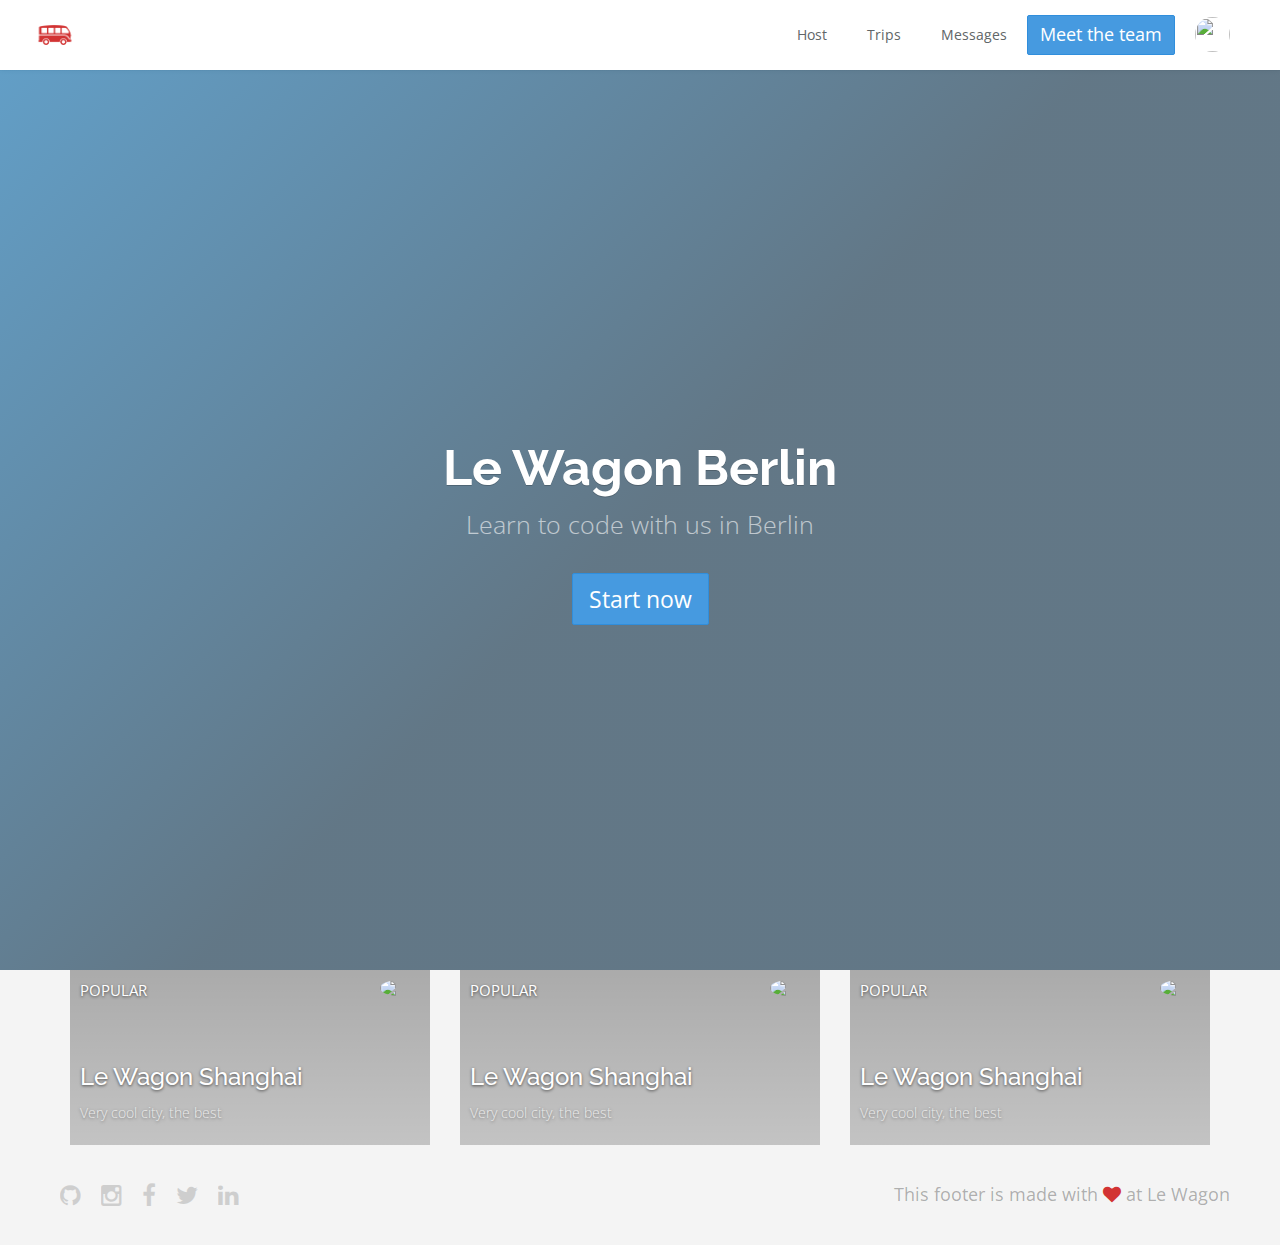
==== index.html @ 287ec5e6 "Automated commit at 2017-07-31 13:07:42 UTC by middleman-deploy 2.0.0-alpha" ====
<!doctype html>
<html>
  <head>
    <meta charset="utf-8">
    <meta http-equiv="x-ua-compatible" content="ie=edge">
    <meta name="viewport"
          content="width=device-width, initial-scale=1, shrink-to-fit=no">
    <!-- Use the title from a page's frontmatter if it has one -->
    <title>Le Wagon - Middleman</title>
    <link href="stylesheets/application-acb8696b.css" rel="stylesheet" />
    <script src="javascripts/application-93de88c9.js"></script>
    <link href="images/favicon-f15af148.png" rel="icon" type="image/png" />
  </head>
  <body>
    <!-- layouts/layout.erb -->
    <div class="navbar-wagon">
  <!-- Logo -->
  <a href="/" class="navbar-wagon-brand">
    <img src="images/logo-acc9c0ec.png" alt="logo">
  </a>

  <!-- Right Navigation -->
  <div class="navbar-wagon-right hidden-xs hidden-sm">

    <a href="" class="navbar-wagon-item navbar-wagon-link">Host</a>
    <a href="" class="navbar-wagon-item navbar-wagon-link">Trips</a>
    <a href="" class="navbar-wagon-item navbar-wagon-link">Messages</a>
    <a href="team.html" class="btn btn-primary">Meet the team</a>


    <!-- Profile picture with dropdown list -->
    <div class="navbar-wagon-item">
      <div class="dropdown">
        <img src="https://kitt.lewagon.com/placeholder/users/hamood93" class="avatar dropdown-toggle" id="navbar-wagon-menu" data-toggle="dropdown">
        <ul class="dropdown-menu dropdown-menu-right navbar-wagon-dropdown-menu">
          <li><a href="#">Profile</a></li>
          <li><a href="#">Dashboard</a></li>
          <li><a href="#">Log Out</a></li>
        </ul>
      </div>
    </div>
  </div>

  <!-- Dropdown appearing on mobile only -->
  <div class="navbar-wagon-item hidden-md hidden-lg">
    <div class="dropdown">
      <i class="fa fa-bars dropdown-toggle" data-toggle="dropdown"></i>
      <ul class="dropdown-menu dropdown-menu-right navbar-wagon-dropdown-menu">
        <li><a href="#">Host</a></li>
        <li><a href="#">Trips</a></li>
        <li><a href="#">Messagese</a></li>
      </ul>
    </div>
  </div>
</div>
   <!-- inject layouts/_navbar.html.erb -->
    <div class="banner" style="background-image: linear-gradient(-225deg, rgba(0,101,168,0.6) 0%, rgba(0,36,61,0.6) 50%), url('https://kitt.lewagon.com/placeholder/cities/berlin');">
  <div class="banner-content">
    <h1>Le Wagon Berlin</h1>
    <p>Learn to code with us in Berlin</p>
    <a class="btn btn-primary btn-lg">Start now</a>
  </div>
</div>

<div class="container">
  <div class="row">
    <div class="col-xs-12 col-sm-4">
      <!-- insert <div class="card"> -->
      <div class="card" style="background-image: linear-gradient(rgba(0,0,0,0.3), rgba(0,0,0,0.2)), url('https://kitt.lewagon.com/placeholder/cities/shanghai');">
        <div class="card-category">Popular</div>
        <div class="card-description">
          <h2>Le Wagon Shanghai</h2>
          <p>Very cool city, the best</p>
        </div>
        <img class="card-user" src="https://kitt.lewagon.com/placeholder/users/tgenaitay">
        <a class="card-link" href="#" ></a>
      </div>
    </div>
    <div class="col-xs-12 col-sm-4">
      <!-- insert <div class="card"> -->
     <div class="card" style="background-image: linear-gradient(rgba(0,0,0,0.3), rgba(0,0,0,0.2)), url('https://kitt.lewagon.com/placeholder/cities/shanghai');">
        <div class="card-category">Popular</div>
        <div class="card-description">
          <h2>Le Wagon Shanghai</h2>
          <p>Very cool city, the best</p>
        </div>
        <img class="card-user" src="https://kitt.lewagon.com/placeholder/users/tgenaitay">
        <a class="card-link" href="#" ></a>
      </div>
    </div>
    <div class="col-xs-12 col-sm-4">
      <!-- insert <div class="card"> -->
     <div class="card" style="background-image: linear-gradient(rgba(0,0,0,0.3), rgba(0,0,0,0.2)), url('https://kitt.lewagon.com/placeholder/cities/shanghai');">
        <div class="card-category">Popular</div>
        <div class="card-description">
          <h2>Le Wagon Shanghai</h2>
          <p>Very cool city, the best</p>
        </div>
        <img class="card-user" src="https://kitt.lewagon.com/placeholder/users/tgenaitay">
        <a class="card-link" href="#" ></a>
      </div>
    </div>
  </div>
</div>






                      <!-- Page content is injected here -->
    <div class="footer">
  <div class="footer-links">
    <a href="#"><i class="fa fa-github"></i></a>
    <a href="#"><i class="fa fa-instagram"></i></a>
    <a href="#"><i class="fa fa-facebook"></i></a>
    <a href="#"><i class="fa fa-twitter"></i></a>
    <a href="#"><i class="fa fa-linkedin"></i></a>
  </div>
  <div class="footer-copyright">
    This footer is made with <i class="fa fa-heart"></i> at Le Wagon
  </div>
</div>
   <!-- inject layouts/_footer.html.erb -->
  </body>
</html>
---- stylesheets/application-acb8696b.css ----
@import url("https://fonts.googleapis.com/css?family=Open+Sans:400,300,700|Raleway:400,100,300,700,500");/*!
 * Bootstrap v3.3.7 (http://getbootstrap.com)
 * Copyright 2011-2016 Twitter, Inc.
 * Licensed under MIT (https://github.com/twbs/bootstrap/blob/master/LICENSE)
 *//*! normalize.css v3.0.3 | MIT License | github.com/necolas/normalize.css */html{font-family:sans-serif;-ms-text-size-adjust:100%;-webkit-text-size-adjust:100%}body{margin:0}article,aside,details,figcaption,figure,footer,header,hgroup,main,menu,nav,section,summary{display:block}audio,canvas,progress,video{display:inline-block;vertical-align:baseline}audio:not([controls]){display:none;height:0}[hidden],template{display:none}a{background-color:transparent}a:active,a:hover{outline:0}abbr[title]{border-bottom:1px dotted}b,strong{font-weight:bold}dfn{font-style:italic}h1{font-size:2em;margin:0.67em 0}mark{background:#ff0;color:#000}small{font-size:80%}sub,sup{font-size:75%;line-height:0;position:relative;vertical-align:baseline}sup{top:-0.5em}sub{bottom:-0.25em}img{border:0}svg:not(:root){overflow:hidden}figure{margin:1em 40px}hr{-webkit-box-sizing:content-box;box-sizing:content-box;height:0}pre{overflow:auto}code,kbd,pre,samp{font-family:monospace, monospace;font-size:1em}button,input,optgroup,select,textarea{color:inherit;font:inherit;margin:0}button{overflow:visible}button,select{text-transform:none}button,html input[type="button"],input[type="reset"],input[type="submit"]{-webkit-appearance:button;cursor:pointer}button[disabled],html input[disabled]{cursor:default}button::-moz-focus-inner,input::-moz-focus-inner{border:0;padding:0}input{line-height:normal}input[type="checkbox"],input[type="radio"]{-webkit-box-sizing:border-box;box-sizing:border-box;padding:0}input[type="number"]::-webkit-inner-spin-button,input[type="number"]::-webkit-outer-spin-button{height:auto}input[type="search"]{-webkit-appearance:textfield;-webkit-box-sizing:content-box;box-sizing:content-box}input[type="search"]::-webkit-search-cancel-button,input[type="search"]::-webkit-search-decoration{-webkit-appearance:none}fieldset{border:1px solid #c0c0c0;margin:0 2px;padding:0.35em 0.625em 0.75em}legend{border:0;padding:0}textarea{overflow:auto}optgroup{font-weight:bold}table{border-collapse:collapse;border-spacing:0}td,th{padding:0}/*! Source: https://github.com/h5bp/html5-boilerplate/blob/master/src/css/main.css */@media print{*,*:before,*:after{background:transparent !important;color:#000 !important;-webkit-box-shadow:none !important;box-shadow:none !important;text-shadow:none !important}a,a:visited{text-decoration:underline}a[href]:after{content:" (" attr(href) ")"}abbr[title]:after{content:" (" attr(title) ")"}a[href^="#"]:after,a[href^="javascript:"]:after{content:""}pre,blockquote{border:1px solid #999;page-break-inside:avoid}thead{display:table-header-group}tr,img{page-break-inside:avoid}img{max-width:100% !important}p,h2,h3{orphans:3;widows:3}h2,h3{page-break-after:avoid}.navbar{display:none}.btn>.caret,.dropup>.btn>.caret{border-top-color:#000 !important}.label{border:1px solid #000}.table{border-collapse:collapse !important}.table td,.table th{background-color:#fff !important}.table-bordered th,.table-bordered td{border:1px solid #ddd !important}}@font-face{font-family:'Glyphicons Halflings';src:url("../assets/bootstrap/glyphicons-halflings-regular-86b6f62b.eot");src:url("../assets/bootstrap/glyphicons-halflings-regular-86b6f62b.eot?#iefix") format("embedded-opentype"),url("../assets/bootstrap/glyphicons-halflings-regular-ca35b697.woff2") format("woff2"),url("../assets/bootstrap/glyphicons-halflings-regular-278e49a8.woff") format("woff"),url("../assets/bootstrap/glyphicons-halflings-regular-44bc1850.ttf") format("truetype"),url("../assets/bootstrap/glyphicons-halflings-regular-de51a849.svg#glyphicons_halflingsregular") format("svg")}.glyphicon{position:relative;top:1px;display:inline-block;font-family:'Glyphicons Halflings';font-style:normal;font-weight:normal;line-height:1;-webkit-font-smoothing:antialiased;-moz-osx-font-smoothing:grayscale}.glyphicon-asterisk:before{content:"\002a"}.glyphicon-plus:before{content:"\002b"}.glyphicon-euro:before,.glyphicon-eur:before{content:"\20ac"}.glyphicon-minus:before{content:"\2212"}.glyphicon-cloud:before{content:"\2601"}.glyphicon-envelope:before{content:"\2709"}.glyphicon-pencil:before{content:"\270f"}.glyphicon-glass:before{content:"\e001"}.glyphicon-music:before{content:"\e002"}.glyphicon-search:before{content:"\e003"}.glyphicon-heart:before{content:"\e005"}.glyphicon-star:before{content:"\e006"}.glyphicon-star-empty:before{content:"\e007"}.glyphicon-user:before{content:"\e008"}.glyphicon-film:before{content:"\e009"}.glyphicon-th-large:before{content:"\e010"}.glyphicon-th:before{content:"\e011"}.glyphicon-th-list:before{content:"\e012"}.glyphicon-ok:before{content:"\e013"}.glyphicon-remove:before{content:"\e014"}.glyphicon-zoom-in:before{content:"\e015"}.glyphicon-zoom-out:before{content:"\e016"}.glyphicon-off:before{content:"\e017"}.glyphicon-signal:before{content:"\e018"}.glyphicon-cog:before{content:"\e019"}.glyphicon-trash:before{content:"\e020"}.glyphicon-home:before{content:"\e021"}.glyphicon-file:before{content:"\e022"}.glyphicon-time:before{content:"\e023"}.glyphicon-road:before{content:"\e024"}.glyphicon-download-alt:before{content:"\e025"}.glyphicon-download:before{content:"\e026"}.glyphicon-upload:before{content:"\e027"}.glyphicon-inbox:before{content:"\e028"}.glyphicon-play-circle:before{content:"\e029"}.glyphicon-repeat:before{content:"\e030"}.glyphicon-refresh:before{content:"\e031"}.glyphicon-list-alt:before{content:"\e032"}.glyphicon-lock:before{content:"\e033"}.glyphicon-flag:before{content:"\e034"}.glyphicon-headphones:before{content:"\e035"}.glyphicon-volume-off:before{content:"\e036"}.glyphicon-volume-down:before{content:"\e037"}.glyphicon-volume-up:before{content:"\e038"}.glyphicon-qrcode:before{content:"\e039"}.glyphicon-barcode:before{content:"\e040"}.glyphicon-tag:before{content:"\e041"}.glyphicon-tags:before{content:"\e042"}.glyphicon-book:before{content:"\e043"}.glyphicon-bookmark:before{content:"\e044"}.glyphicon-print:before{content:"\e045"}.glyphicon-camera:before{content:"\e046"}.glyphicon-font:before{content:"\e047"}.glyphicon-bold:before{content:"\e048"}.glyphicon-italic:before{content:"\e049"}.glyphicon-text-height:before{content:"\e050"}.glyphicon-text-width:before{content:"\e051"}.glyphicon-align-left:before{content:"\e052"}.glyphicon-align-center:before{content:"\e053"}.glyphicon-align-right:before{content:"\e054"}.glyphicon-align-justify:before{content:"\e055"}.glyphicon-list:before{content:"\e056"}.glyphicon-indent-left:before{content:"\e057"}.glyphicon-indent-right:before{content:"\e058"}.glyphicon-facetime-video:before{content:"\e059"}.glyphicon-picture:before{content:"\e060"}.glyphicon-map-marker:before{content:"\e062"}.glyphicon-adjust:before{content:"\e063"}.glyphicon-tint:before{content:"\e064"}.glyphicon-edit:before{content:"\e065"}.glyphicon-share:before{content:"\e066"}.glyphicon-check:before{content:"\e067"}.glyphicon-move:before{content:"\e068"}.glyphicon-step-backward:before{content:"\e069"}.glyphicon-fast-backward:before{content:"\e070"}.glyphicon-backward:before{content:"\e071"}.glyphicon-play:before{content:"\e072"}.glyphicon-pause:before{content:"\e073"}.glyphicon-stop:before{content:"\e074"}.glyphicon-forward:before{content:"\e075"}.glyphicon-fast-forward:before{content:"\e076"}.glyphicon-step-forward:before{content:"\e077"}.glyphicon-eject:before{content:"\e078"}.glyphicon-chevron-left:before{content:"\e079"}.glyphicon-chevron-right:before{content:"\e080"}.glyphicon-plus-sign:before{content:"\e081"}.glyphicon-minus-sign:before{content:"\e082"}.glyphicon-remove-sign:before{content:"\e083"}.glyphicon-ok-sign:before{content:"\e084"}.glyphicon-question-sign:before{content:"\e085"}.glyphicon-info-sign:before{content:"\e086"}.glyphicon-screenshot:before{content:"\e087"}.glyphicon-remove-circle:before{content:"\e088"}.glyphicon-ok-circle:before{content:"\e089"}.glyphicon-ban-circle:before{content:"\e090"}.glyphicon-arrow-left:before{content:"\e091"}.glyphicon-arrow-right:before{content:"\e092"}.glyphicon-arrow-up:before{content:"\e093"}.glyphicon-arrow-down:before{content:"\e094"}.glyphicon-share-alt:before{content:"\e095"}.glyphicon-resize-full:before{content:"\e096"}.glyphicon-resize-small:before{content:"\e097"}.glyphicon-exclamation-sign:before{content:"\e101"}.glyphicon-gift:before{content:"\e102"}.glyphicon-leaf:before{content:"\e103"}.glyphicon-fire:before{content:"\e104"}.glyphicon-eye-open:before{content:"\e105"}.glyphicon-eye-close:before{content:"\e106"}.glyphicon-warning-sign:before{content:"\e107"}.glyphicon-plane:before{content:"\e108"}.glyphicon-calendar:before{content:"\e109"}.glyphicon-random:before{content:"\e110"}.glyphicon-comment:before{content:"\e111"}.glyphicon-magnet:before{content:"\e112"}.glyphicon-chevron-up:before{content:"\e113"}.glyphicon-chevron-down:before{content:"\e114"}.glyphicon-retweet:before{content:"\e115"}.glyphicon-shopping-cart:before{content:"\e116"}.glyphicon-folder-close:before{content:"\e117"}.glyphicon-folder-open:before{content:"\e118"}.glyphicon-resize-vertical:before{content:"\e119"}.glyphicon-resize-horizontal:before{content:"\e120"}.glyphicon-hdd:before{content:"\e121"}.glyphicon-bullhorn:before{content:"\e122"}.glyphicon-bell:before{content:"\e123"}.glyphicon-certificate:before{content:"\e124"}.glyphicon-thumbs-up:before{content:"\e125"}.glyphicon-thumbs-down:before{content:"\e126"}.glyphicon-hand-right:before{content:"\e127"}.glyphicon-hand-left:before{content:"\e128"}.glyphicon-hand-up:before{content:"\e129"}.glyphicon-hand-down:before{content:"\e130"}.glyphicon-circle-arrow-right:before{content:"\e131"}.glyphicon-circle-arrow-left:before{content:"\e132"}.glyphicon-circle-arrow-up:before{content:"\e133"}.glyphicon-circle-arrow-down:before{content:"\e134"}.glyphicon-globe:before{content:"\e135"}.glyphicon-wrench:before{content:"\e136"}.glyphicon-tasks:before{content:"\e137"}.glyphicon-filter:before{content:"\e138"}.glyphicon-briefcase:before{content:"\e139"}.glyphicon-fullscreen:before{content:"\e140"}.glyphicon-dashboard:before{content:"\e141"}.glyphicon-paperclip:before{content:"\e142"}.glyphicon-heart-empty:before{content:"\e143"}.glyphicon-link:before{content:"\e144"}.glyphicon-phone:before{content:"\e145"}.glyphicon-pushpin:before{content:"\e146"}.glyphicon-usd:before{content:"\e148"}.glyphicon-gbp:before{content:"\e149"}.glyphicon-sort:before{content:"\e150"}.glyphicon-sort-by-alphabet:before{content:"\e151"}.glyphicon-sort-by-alphabet-alt:before{content:"\e152"}.glyphicon-sort-by-order:before{content:"\e153"}.glyphicon-sort-by-order-alt:before{content:"\e154"}.glyphicon-sort-by-attributes:before{content:"\e155"}.glyphicon-sort-by-attributes-alt:before{content:"\e156"}.glyphicon-unchecked:before{content:"\e157"}.glyphicon-expand:before{content:"\e158"}.glyphicon-collapse-down:before{content:"\e159"}.glyphicon-collapse-up:before{content:"\e160"}.glyphicon-log-in:before{content:"\e161"}.glyphicon-flash:before{content:"\e162"}.glyphicon-log-out:before{content:"\e163"}.glyphicon-new-window:before{content:"\e164"}.glyphicon-record:before{content:"\e165"}.glyphicon-save:before{content:"\e166"}.glyphicon-open:before{content:"\e167"}.glyphicon-saved:before{content:"\e168"}.glyphicon-import:before{content:"\e169"}.glyphicon-export:before{content:"\e170"}.glyphicon-send:before{content:"\e171"}.glyphicon-floppy-disk:before{content:"\e172"}.glyphicon-floppy-saved:before{content:"\e173"}.glyphicon-floppy-remove:before{content:"\e174"}.glyphicon-floppy-save:before{content:"\e175"}.glyphicon-floppy-open:before{content:"\e176"}.glyphicon-credit-card:before{content:"\e177"}.glyphicon-transfer:before{content:"\e178"}.glyphicon-cutlery:before{content:"\e179"}.glyphicon-header:before{content:"\e180"}.glyphicon-compressed:before{content:"\e181"}.glyphicon-earphone:before{content:"\e182"}.glyphicon-phone-alt:before{content:"\e183"}.glyphicon-tower:before{content:"\e184"}.glyphicon-stats:before{content:"\e185"}.glyphicon-sd-video:before{content:"\e186"}.glyphicon-hd-video:before{content:"\e187"}.glyphicon-subtitles:before{content:"\e188"}.glyphicon-sound-stereo:before{content:"\e189"}.glyphicon-sound-dolby:before{content:"\e190"}.glyphicon-sound-5-1:before{content:"\e191"}.glyphicon-sound-6-1:before{content:"\e192"}.glyphicon-sound-7-1:before{content:"\e193"}.glyphicon-copyright-mark:before{content:"\e194"}.glyphicon-registration-mark:before{content:"\e195"}.glyphicon-cloud-download:before{content:"\e197"}.glyphicon-cloud-upload:before{content:"\e198"}.glyphicon-tree-conifer:before{content:"\e199"}.glyphicon-tree-deciduous:before{content:"\e200"}.glyphicon-cd:before{content:"\e201"}.glyphicon-save-file:before{content:"\e202"}.glyphicon-open-file:before{content:"\e203"}.glyphicon-level-up:before{content:"\e204"}.glyphicon-copy:before{content:"\e205"}.glyphicon-paste:before{content:"\e206"}.glyphicon-alert:before{content:"\e209"}.glyphicon-equalizer:before{content:"\e210"}.glyphicon-king:before{content:"\e211"}.glyphicon-queen:before{content:"\e212"}.glyphicon-pawn:before{content:"\e213"}.glyphicon-bishop:before{content:"\e214"}.glyphicon-knight:before{content:"\e215"}.glyphicon-baby-formula:before{content:"\e216"}.glyphicon-tent:before{content:"\26fa"}.glyphicon-blackboard:before{content:"\e218"}.glyphicon-bed:before{content:"\e219"}.glyphicon-apple:before{content:"\f8ff"}.glyphicon-erase:before{content:"\e221"}.glyphicon-hourglass:before{content:"\231b"}.glyphicon-lamp:before{content:"\e223"}.glyphicon-duplicate:before{content:"\e224"}.glyphicon-piggy-bank:before{content:"\e225"}.glyphicon-scissors:before{content:"\e226"}.glyphicon-bitcoin:before{content:"\e227"}.glyphicon-btc:before{content:"\e227"}.glyphicon-xbt:before{content:"\e227"}.glyphicon-yen:before{content:"\00a5"}.glyphicon-jpy:before{content:"\00a5"}.glyphicon-ruble:before{content:"\20bd"}.glyphicon-rub:before{content:"\20bd"}.glyphicon-scale:before{content:"\e230"}.glyphicon-ice-lolly:before{content:"\e231"}.glyphicon-ice-lolly-tasted:before{content:"\e232"}.glyphicon-education:before{content:"\e233"}.glyphicon-option-horizontal:before{content:"\e234"}.glyphicon-option-vertical:before{content:"\e235"}.glyphicon-menu-hamburger:before{content:"\e236"}.glyphicon-modal-window:before{content:"\e237"}.glyphicon-oil:before{content:"\e238"}.glyphicon-grain:before{content:"\e239"}.glyphicon-sunglasses:before{content:"\e240"}.glyphicon-text-size:before{content:"\e241"}.glyphicon-text-color:before{content:"\e242"}.glyphicon-text-background:before{content:"\e243"}.glyphicon-object-align-top:before{content:"\e244"}.glyphicon-object-align-bottom:before{content:"\e245"}.glyphicon-object-align-horizontal:before{content:"\e246"}.glyphicon-object-align-left:before{content:"\e247"}.glyphicon-object-align-vertical:before{content:"\e248"}.glyphicon-object-align-right:before{content:"\e249"}.glyphicon-triangle-right:before{content:"\e250"}.glyphicon-triangle-left:before{content:"\e251"}.glyphicon-triangle-bottom:before{content:"\e252"}.glyphicon-triangle-top:before{content:"\e253"}.glyphicon-console:before{content:"\e254"}.glyphicon-superscript:before{content:"\e255"}.glyphicon-subscript:before{content:"\e256"}.glyphicon-menu-left:before{content:"\e257"}.glyphicon-menu-right:before{content:"\e258"}.glyphicon-menu-down:before{content:"\e259"}.glyphicon-menu-up:before{content:"\e260"}*{-webkit-box-sizing:border-box;box-sizing:border-box}*:before,*:after{-webkit-box-sizing:border-box;box-sizing:border-box}html{font-size:10px;-webkit-tap-highlight-color:transparent}body{font-family:"Open Sans", "Helvetica", "sans-serif";font-size:18px;line-height:1.42857143;color:#333333;background-color:#F4F4F4}input,button,select,textarea{font-family:inherit;font-size:inherit;line-height:inherit}a{color:#469AE0;text-decoration:none}a:hover,a:focus{color:#1f74ba;text-decoration:underline}a:focus{outline:5px auto -webkit-focus-ring-color;outline-offset:-2px}figure{margin:0}img{vertical-align:middle}.img-responsive{display:block;max-width:100%;height:auto}.img-rounded{border-radius:2px}.img-thumbnail{padding:4px;line-height:1.42857143;background-color:#F4F4F4;border:1px solid #ddd;border-radius:2px;-webkit-transition:all 0.2s ease-in-out;transition:all 0.2s ease-in-out;display:inline-block;max-width:100%;height:auto}.img-circle{border-radius:50%}hr{margin-top:25px;margin-bottom:25px;border:0;border-top:1px solid #eeeeee}.sr-only{position:absolute;width:1px;height:1px;margin:-1px;padding:0;overflow:hidden;clip:rect(0, 0, 0, 0);border:0}.sr-only-focusable:active,.sr-only-focusable:focus{position:static;width:auto;height:auto;margin:0;overflow:visible;clip:auto}[role="button"]{cursor:pointer}h1,h2,h3,h4,h5,h6,.h1,.h2,.h3,.h4,.h5,.h6{font-family:"Raleway", "Helvetica", "sans-serif";font-weight:500;line-height:1.1;color:inherit}h1 small,h1 .small,h2 small,h2 .small,h3 small,h3 .small,h4 small,h4 .small,h5 small,h5 .small,h6 small,h6 .small,.h1 small,.h1 .small,.h2 small,.h2 .small,.h3 small,.h3 .small,.h4 small,.h4 .small,.h5 small,.h5 .small,.h6 small,.h6 .small{font-weight:normal;line-height:1;color:#777777}h1,.h1,h2,.h2,h3,.h3{margin-top:25px;margin-bottom:12.5px}h1 small,h1 .small,.h1 small,.h1 .small,h2 small,h2 .small,.h2 small,.h2 .small,h3 small,h3 .small,.h3 small,.h3 .small{font-size:65%}h4,.h4,h5,.h5,h6,.h6{margin-top:12.5px;margin-bottom:12.5px}h4 small,h4 .small,.h4 small,.h4 .small,h5 small,h5 .small,.h5 small,.h5 .small,h6 small,h6 .small,.h6 small,.h6 .small{font-size:75%}h1,.h1{font-size:46px}h2,.h2{font-size:38px}h3,.h3{font-size:31px}h4,.h4{font-size:23px}h5,.h5{font-size:18px}h6,.h6{font-size:16px}p{margin:0 0 12.5px}.lead{margin-bottom:25px;font-size:20px;font-weight:300;line-height:1.4}@media (min-width: 768px){.lead{font-size:27px}}small,.small{font-size:88%}mark,.mark{background-color:#fcf8e3;padding:.2em}.text-left{text-align:left}.text-right{text-align:right}.text-center{text-align:center}.text-justify{text-align:justify}.text-nowrap{white-space:nowrap}.text-lowercase{text-transform:lowercase}.text-uppercase,.initialism{text-transform:uppercase}.text-capitalize{text-transform:capitalize}.text-muted{color:#777777}.text-primary{color:#469AE0}a.text-primary:hover,a.text-primary:focus{color:#2381d0}.text-success{color:#3c763d}a.text-success:hover,a.text-success:focus{color:#2b542c}.text-info{color:#31708f}a.text-info:hover,a.text-info:focus{color:#245269}.text-warning{color:#8a6d3b}a.text-warning:hover,a.text-warning:focus{color:#66512c}.text-danger{color:#a94442}a.text-danger:hover,a.text-danger:focus{color:#843534}.bg-primary{color:#fff}.bg-primary{background-color:#469AE0}a.bg-primary:hover,a.bg-primary:focus{background-color:#2381d0}.bg-success{background-color:#dff0d8}a.bg-success:hover,a.bg-success:focus{background-color:#c1e2b3}.bg-info{background-color:#d9edf7}a.bg-info:hover,a.bg-info:focus{background-color:#afd9ee}.bg-warning{background-color:#fcf8e3}a.bg-warning:hover,a.bg-warning:focus{background-color:#f7ecb5}.bg-danger{background-color:#f2dede}a.bg-danger:hover,a.bg-danger:focus{background-color:#e4b9b9}.page-header{padding-bottom:11.5px;margin:50px 0 25px;border-bottom:1px solid #eeeeee}ul,ol{margin-top:0;margin-bottom:12.5px}ul ul,ul ol,ol ul,ol ol{margin-bottom:0}.list-unstyled{padding-left:0;list-style:none}.list-inline{padding-left:0;list-style:none;margin-left:-5px}.list-inline>li{display:inline-block;padding-left:5px;padding-right:5px}dl{margin-top:0;margin-bottom:25px}dt,dd{line-height:1.42857143}dt{font-weight:bold}dd{margin-left:0}.dl-horizontal dd:before,.dl-horizontal dd:after{content:" ";display:table}.dl-horizontal dd:after{clear:both}@media (min-width: 768px){.dl-horizontal dt{float:left;width:160px;clear:left;text-align:right;overflow:hidden;text-overflow:ellipsis;white-space:nowrap}.dl-horizontal dd{margin-left:180px}}abbr[title],abbr[data-original-title]{cursor:help;border-bottom:1px dotted #777777}.initialism{font-size:90%}blockquote{padding:12.5px 25px;margin:0 0 25px;font-size:22.5px;border-left:5px solid #eeeeee}blockquote p:last-child,blockquote ul:last-child,blockquote ol:last-child{margin-bottom:0}blockquote footer,blockquote small,blockquote .small{display:block;font-size:80%;line-height:1.42857143;color:#777777}blockquote footer:before,blockquote small:before,blockquote .small:before{content:'\2014 \00A0'}.blockquote-reverse,blockquote.pull-right{padding-right:15px;padding-left:0;border-right:5px solid #eeeeee;border-left:0;text-align:right}.blockquote-reverse footer:before,.blockquote-reverse small:before,.blockquote-reverse .small:before,blockquote.pull-right footer:before,blockquote.pull-right small:before,blockquote.pull-right .small:before{content:''}.blockquote-reverse footer:after,.blockquote-reverse small:after,.blockquote-reverse .small:after,blockquote.pull-right footer:after,blockquote.pull-right small:after,blockquote.pull-right .small:after{content:'\00A0 \2014'}address{margin-bottom:25px;font-style:normal;line-height:1.42857143}code,kbd,pre,samp{font-family:Menlo, Monaco, Consolas, "Courier New", monospace}code{padding:2px 4px;font-size:90%;color:#c7254e;background-color:#f9f2f4;border-radius:2px}kbd{padding:2px 4px;font-size:90%;color:#fff;background-color:#333;border-radius:2px;-webkit-box-shadow:inset 0 -1px 0 rgba(0,0,0,0.25);box-shadow:inset 0 -1px 0 rgba(0,0,0,0.25)}kbd kbd{padding:0;font-size:100%;font-weight:bold;-webkit-box-shadow:none;box-shadow:none}pre{display:block;padding:12px;margin:0 0 12.5px;font-size:17px;line-height:1.42857143;word-break:break-all;word-wrap:break-word;color:#333333;background-color:#f5f5f5;border:1px solid #ccc;border-radius:2px}pre code{padding:0;font-size:inherit;color:inherit;white-space:pre-wrap;background-color:transparent;border-radius:0}.pre-scrollable{max-height:340px;overflow-y:scroll}.container{margin-right:auto;margin-left:auto;padding-left:15px;padding-right:15px}.container:before,.container:after{content:" ";display:table}.container:after{clear:both}@media (min-width: 768px){.container{width:750px}}@media (min-width: 992px){.container{width:970px}}@media (min-width: 1200px){.container{width:1170px}}.container-fluid{margin-right:auto;margin-left:auto;padding-left:15px;padding-right:15px}.container-fluid:before,.container-fluid:after{content:" ";display:table}.container-fluid:after{clear:both}.row{margin-left:-15px;margin-right:-15px}.row:before,.row:after{content:" ";display:table}.row:after{clear:both}.col-xs-1,.col-sm-1,.col-md-1,.col-lg-1,.col-xs-2,.col-sm-2,.col-md-2,.col-lg-2,.col-xs-3,.col-sm-3,.col-md-3,.col-lg-3,.col-xs-4,.col-sm-4,.col-md-4,.col-lg-4,.col-xs-5,.col-sm-5,.col-md-5,.col-lg-5,.col-xs-6,.col-sm-6,.col-md-6,.col-lg-6,.col-xs-7,.col-sm-7,.col-md-7,.col-lg-7,.col-xs-8,.col-sm-8,.col-md-8,.col-lg-8,.col-xs-9,.col-sm-9,.col-md-9,.col-lg-9,.col-xs-10,.col-sm-10,.col-md-10,.col-lg-10,.col-xs-11,.col-sm-11,.col-md-11,.col-lg-11,.col-xs-12,.col-sm-12,.col-md-12,.col-lg-12{position:relative;min-height:1px;padding-left:15px;padding-right:15px}.col-xs-1,.col-xs-2,.col-xs-3,.col-xs-4,.col-xs-5,.col-xs-6,.col-xs-7,.col-xs-8,.col-xs-9,.col-xs-10,.col-xs-11,.col-xs-12{float:left}.col-xs-1{width:8.33333333%}.col-xs-2{width:16.66666667%}.col-xs-3{width:25%}.col-xs-4{width:33.33333333%}.col-xs-5{width:41.66666667%}.col-xs-6{width:50%}.col-xs-7{width:58.33333333%}.col-xs-8{width:66.66666667%}.col-xs-9{width:75%}.col-xs-10{width:83.33333333%}.col-xs-11{width:91.66666667%}.col-xs-12{width:100%}.col-xs-pull-0{right:auto}.col-xs-pull-1{right:8.33333333%}.col-xs-pull-2{right:16.66666667%}.col-xs-pull-3{right:25%}.col-xs-pull-4{right:33.33333333%}.col-xs-pull-5{right:41.66666667%}.col-xs-pull-6{right:50%}.col-xs-pull-7{right:58.33333333%}.col-xs-pull-8{right:66.66666667%}.col-xs-pull-9{right:75%}.col-xs-pull-10{right:83.33333333%}.col-xs-pull-11{right:91.66666667%}.col-xs-pull-12{right:100%}.col-xs-push-0{left:auto}.col-xs-push-1{left:8.33333333%}.col-xs-push-2{left:16.66666667%}.col-xs-push-3{left:25%}.col-xs-push-4{left:33.33333333%}.col-xs-push-5{left:41.66666667%}.col-xs-push-6{left:50%}.col-xs-push-7{left:58.33333333%}.col-xs-push-8{left:66.66666667%}.col-xs-push-9{left:75%}.col-xs-push-10{left:83.33333333%}.col-xs-push-11{left:91.66666667%}.col-xs-push-12{left:100%}.col-xs-offset-0{margin-left:0%}.col-xs-offset-1{margin-left:8.33333333%}.col-xs-offset-2{margin-left:16.66666667%}.col-xs-offset-3{margin-left:25%}.col-xs-offset-4{margin-left:33.33333333%}.col-xs-offset-5{margin-left:41.66666667%}.col-xs-offset-6{margin-left:50%}.col-xs-offset-7{margin-left:58.33333333%}.col-xs-offset-8{margin-left:66.66666667%}.col-xs-offset-9{margin-left:75%}.col-xs-offset-10{margin-left:83.33333333%}.col-xs-offset-11{margin-left:91.66666667%}.col-xs-offset-12{margin-left:100%}@media (min-width: 768px){.col-sm-1,.col-sm-2,.col-sm-3,.col-sm-4,.col-sm-5,.col-sm-6,.col-sm-7,.col-sm-8,.col-sm-9,.col-sm-10,.col-sm-11,.col-sm-12{float:left}.col-sm-1{width:8.33333333%}.col-sm-2{width:16.66666667%}.col-sm-3{width:25%}.col-sm-4{width:33.33333333%}.col-sm-5{width:41.66666667%}.col-sm-6{width:50%}.col-sm-7{width:58.33333333%}.col-sm-8{width:66.66666667%}.col-sm-9{width:75%}.col-sm-10{width:83.33333333%}.col-sm-11{width:91.66666667%}.col-sm-12{width:100%}.col-sm-pull-0{right:auto}.col-sm-pull-1{right:8.33333333%}.col-sm-pull-2{right:16.66666667%}.col-sm-pull-3{right:25%}.col-sm-pull-4{right:33.33333333%}.col-sm-pull-5{right:41.66666667%}.col-sm-pull-6{right:50%}.col-sm-pull-7{right:58.33333333%}.col-sm-pull-8{right:66.66666667%}.col-sm-pull-9{right:75%}.col-sm-pull-10{right:83.33333333%}.col-sm-pull-11{right:91.66666667%}.col-sm-pull-12{right:100%}.col-sm-push-0{left:auto}.col-sm-push-1{left:8.33333333%}.col-sm-push-2{left:16.66666667%}.col-sm-push-3{left:25%}.col-sm-push-4{left:33.33333333%}.col-sm-push-5{left:41.66666667%}.col-sm-push-6{left:50%}.col-sm-push-7{left:58.33333333%}.col-sm-push-8{left:66.66666667%}.col-sm-push-9{left:75%}.col-sm-push-10{left:83.33333333%}.col-sm-push-11{left:91.66666667%}.col-sm-push-12{left:100%}.col-sm-offset-0{margin-left:0%}.col-sm-offset-1{margin-left:8.33333333%}.col-sm-offset-2{margin-left:16.66666667%}.col-sm-offset-3{margin-left:25%}.col-sm-offset-4{margin-left:33.33333333%}.col-sm-offset-5{margin-left:41.66666667%}.col-sm-offset-6{margin-left:50%}.col-sm-offset-7{margin-left:58.33333333%}.col-sm-offset-8{margin-left:66.66666667%}.col-sm-offset-9{margin-left:75%}.col-sm-offset-10{margin-left:83.33333333%}.col-sm-offset-11{margin-left:91.66666667%}.col-sm-offset-12{margin-left:100%}}@media (min-width: 992px){.col-md-1,.col-md-2,.col-md-3,.col-md-4,.col-md-5,.col-md-6,.col-md-7,.col-md-8,.col-md-9,.col-md-10,.col-md-11,.col-md-12{float:left}.col-md-1{width:8.33333333%}.col-md-2{width:16.66666667%}.col-md-3{width:25%}.col-md-4{width:33.33333333%}.col-md-5{width:41.66666667%}.col-md-6{width:50%}.col-md-7{width:58.33333333%}.col-md-8{width:66.66666667%}.col-md-9{width:75%}.col-md-10{width:83.33333333%}.col-md-11{width:91.66666667%}.col-md-12{width:100%}.col-md-pull-0{right:auto}.col-md-pull-1{right:8.33333333%}.col-md-pull-2{right:16.66666667%}.col-md-pull-3{right:25%}.col-md-pull-4{right:33.33333333%}.col-md-pull-5{right:41.66666667%}.col-md-pull-6{right:50%}.col-md-pull-7{right:58.33333333%}.col-md-pull-8{right:66.66666667%}.col-md-pull-9{right:75%}.col-md-pull-10{right:83.33333333%}.col-md-pull-11{right:91.66666667%}.col-md-pull-12{right:100%}.col-md-push-0{left:auto}.col-md-push-1{left:8.33333333%}.col-md-push-2{left:16.66666667%}.col-md-push-3{left:25%}.col-md-push-4{left:33.33333333%}.col-md-push-5{left:41.66666667%}.col-md-push-6{left:50%}.col-md-push-7{left:58.33333333%}.col-md-push-8{left:66.66666667%}.col-md-push-9{left:75%}.col-md-push-10{left:83.33333333%}.col-md-push-11{left:91.66666667%}.col-md-push-12{left:100%}.col-md-offset-0{margin-left:0%}.col-md-offset-1{margin-left:8.33333333%}.col-md-offset-2{margin-left:16.66666667%}.col-md-offset-3{margin-left:25%}.col-md-offset-4{margin-left:33.33333333%}.col-md-offset-5{margin-left:41.66666667%}.col-md-offset-6{margin-left:50%}.col-md-offset-7{margin-left:58.33333333%}.col-md-offset-8{margin-left:66.66666667%}.col-md-offset-9{margin-left:75%}.col-md-offset-10{margin-left:83.33333333%}.col-md-offset-11{margin-left:91.66666667%}.col-md-offset-12{margin-left:100%}}@media (min-width: 1200px){.col-lg-1,.col-lg-2,.col-lg-3,.col-lg-4,.col-lg-5,.col-lg-6,.col-lg-7,.col-lg-8,.col-lg-9,.col-lg-10,.col-lg-11,.col-lg-12{float:left}.col-lg-1{width:8.33333333%}.col-lg-2{width:16.66666667%}.col-lg-3{width:25%}.col-lg-4{width:33.33333333%}.col-lg-5{width:41.66666667%}.col-lg-6{width:50%}.col-lg-7{width:58.33333333%}.col-lg-8{width:66.66666667%}.col-lg-9{width:75%}.col-lg-10{width:83.33333333%}.col-lg-11{width:91.66666667%}.col-lg-12{width:100%}.col-lg-pull-0{right:auto}.col-lg-pull-1{right:8.33333333%}.col-lg-pull-2{right:16.66666667%}.col-lg-pull-3{right:25%}.col-lg-pull-4{right:33.33333333%}.col-lg-pull-5{right:41.66666667%}.col-lg-pull-6{right:50%}.col-lg-pull-7{right:58.33333333%}.col-lg-pull-8{right:66.66666667%}.col-lg-pull-9{right:75%}.col-lg-pull-10{right:83.33333333%}.col-lg-pull-11{right:91.66666667%}.col-lg-pull-12{right:100%}.col-lg-push-0{left:auto}.col-lg-push-1{left:8.33333333%}.col-lg-push-2{left:16.66666667%}.col-lg-push-3{left:25%}.col-lg-push-4{left:33.33333333%}.col-lg-push-5{left:41.66666667%}.col-lg-push-6{left:50%}.col-lg-push-7{left:58.33333333%}.col-lg-push-8{left:66.66666667%}.col-lg-push-9{left:75%}.col-lg-push-10{left:83.33333333%}.col-lg-push-11{left:91.66666667%}.col-lg-push-12{left:100%}.col-lg-offset-0{margin-left:0%}.col-lg-offset-1{margin-left:8.33333333%}.col-lg-offset-2{margin-left:16.66666667%}.col-lg-offset-3{margin-left:25%}.col-lg-offset-4{margin-left:33.33333333%}.col-lg-offset-5{margin-left:41.66666667%}.col-lg-offset-6{margin-left:50%}.col-lg-offset-7{margin-left:58.33333333%}.col-lg-offset-8{margin-left:66.66666667%}.col-lg-offset-9{margin-left:75%}.col-lg-offset-10{margin-left:83.33333333%}.col-lg-offset-11{margin-left:91.66666667%}.col-lg-offset-12{margin-left:100%}}table{background-color:transparent}caption{padding-top:8px;padding-bottom:8px;color:#777777;text-align:left}th{text-align:left}.table{width:100%;max-width:100%;margin-bottom:25px}.table>thead>tr>th,.table>thead>tr>td,.table>tbody>tr>th,.table>tbody>tr>td,.table>tfoot>tr>th,.table>tfoot>tr>td{padding:8px;line-height:1.42857143;vertical-align:top;border-top:1px solid #ddd}.table>thead>tr>th{vertical-align:bottom;border-bottom:2px solid #ddd}.table>caption+thead>tr:first-child>th,.table>caption+thead>tr:first-child>td,.table>colgroup+thead>tr:first-child>th,.table>colgroup+thead>tr:first-child>td,.table>thead:first-child>tr:first-child>th,.table>thead:first-child>tr:first-child>td{border-top:0}.table>tbody+tbody{border-top:2px solid #ddd}.table .table{background-color:#F4F4F4}.table-condensed>thead>tr>th,.table-condensed>thead>tr>td,.table-condensed>tbody>tr>th,.table-condensed>tbody>tr>td,.table-condensed>tfoot>tr>th,.table-condensed>tfoot>tr>td{padding:5px}.table-bordered{border:1px solid #ddd}.table-bordered>thead>tr>th,.table-bordered>thead>tr>td,.table-bordered>tbody>tr>th,.table-bordered>tbody>tr>td,.table-bordered>tfoot>tr>th,.table-bordered>tfoot>tr>td{border:1px solid #ddd}.table-bordered>thead>tr>th,.table-bordered>thead>tr>td{border-bottom-width:2px}.table-striped>tbody>tr:nth-of-type(odd){background-color:#f9f9f9}.table-hover>tbody>tr:hover{background-color:#f5f5f5}table col[class*="col-"]{position:static;float:none;display:table-column}table td[class*="col-"],table th[class*="col-"]{position:static;float:none;display:table-cell}.table>thead>tr>td.active,.table>thead>tr>th.active,.table>thead>tr.active>td,.table>thead>tr.active>th,.table>tbody>tr>td.active,.table>tbody>tr>th.active,.table>tbody>tr.active>td,.table>tbody>tr.active>th,.table>tfoot>tr>td.active,.table>tfoot>tr>th.active,.table>tfoot>tr.active>td,.table>tfoot>tr.active>th{background-color:#f5f5f5}.table-hover>tbody>tr>td.active:hover,.table-hover>tbody>tr>th.active:hover,.table-hover>tbody>tr.active:hover>td,.table-hover>tbody>tr:hover>.active,.table-hover>tbody>tr.active:hover>th{background-color:#e8e8e8}.table>thead>tr>td.success,.table>thead>tr>th.success,.table>thead>tr.success>td,.table>thead>tr.success>th,.table>tbody>tr>td.success,.table>tbody>tr>th.success,.table>tbody>tr.success>td,.table>tbody>tr.success>th,.table>tfoot>tr>td.success,.table>tfoot>tr>th.success,.table>tfoot>tr.success>td,.table>tfoot>tr.success>th{background-color:#dff0d8}.table-hover>tbody>tr>td.success:hover,.table-hover>tbody>tr>th.success:hover,.table-hover>tbody>tr.success:hover>td,.table-hover>tbody>tr:hover>.success,.table-hover>tbody>tr.success:hover>th{background-color:#d0e9c6}.table>thead>tr>td.info,.table>thead>tr>th.info,.table>thead>tr.info>td,.table>thead>tr.info>th,.table>tbody>tr>td.info,.table>tbody>tr>th.info,.table>tbody>tr.info>td,.table>tbody>tr.info>th,.table>tfoot>tr>td.info,.table>tfoot>tr>th.info,.table>tfoot>tr.info>td,.table>tfoot>tr.info>th{background-color:#d9edf7}.table-hover>tbody>tr>td.info:hover,.table-hover>tbody>tr>th.info:hover,.table-hover>tbody>tr.info:hover>td,.table-hover>tbody>tr:hover>.info,.table-hover>tbody>tr.info:hover>th{background-color:#c4e3f3}.table>thead>tr>td.warning,.table>thead>tr>th.warning,.table>thead>tr.warning>td,.table>thead>tr.warning>th,.table>tbody>tr>td.warning,.table>tbody>tr>th.warning,.table>tbody>tr.warning>td,.table>tbody>tr.warning>th,.table>tfoot>tr>td.warning,.table>tfoot>tr>th.warning,.table>tfoot>tr.warning>td,.table>tfoot>tr.warning>th{background-color:#fcf8e3}.table-hover>tbody>tr>td.warning:hover,.table-hover>tbody>tr>th.warning:hover,.table-hover>tbody>tr.warning:hover>td,.table-hover>tbody>tr:hover>.warning,.table-hover>tbody>tr.warning:hover>th{background-color:#faf2cc}.table>thead>tr>td.danger,.table>thead>tr>th.danger,.table>thead>tr.danger>td,.table>thead>tr.danger>th,.table>tbody>tr>td.danger,.table>tbody>tr>th.danger,.table>tbody>tr.danger>td,.table>tbody>tr.danger>th,.table>tfoot>tr>td.danger,.table>tfoot>tr>th.danger,.table>tfoot>tr.danger>td,.table>tfoot>tr.danger>th{background-color:#f2dede}.table-hover>tbody>tr>td.danger:hover,.table-hover>tbody>tr>th.danger:hover,.table-hover>tbody>tr.danger:hover>td,.table-hover>tbody>tr:hover>.danger,.table-hover>tbody>tr.danger:hover>th{background-color:#ebcccc}.table-responsive{overflow-x:auto;min-height:0.01%}@media screen and (max-width: 767px){.table-responsive{width:100%;margin-bottom:18.75px;overflow-y:hidden;-ms-overflow-style:-ms-autohiding-scrollbar;border:1px solid #ddd}.table-responsive>.table{margin-bottom:0}.table-responsive>.table>thead>tr>th,.table-responsive>.table>thead>tr>td,.table-responsive>.table>tbody>tr>th,.table-responsive>.table>tbody>tr>td,.table-responsive>.table>tfoot>tr>th,.table-responsive>.table>tfoot>tr>td{white-space:nowrap}.table-responsive>.table-bordered{border:0}.table-responsive>.table-bordered>thead>tr>th:first-child,.table-responsive>.table-bordered>thead>tr>td:first-child,.table-responsive>.table-bordered>tbody>tr>th:first-child,.table-responsive>.table-bordered>tbody>tr>td:first-child,.table-responsive>.table-bordered>tfoot>tr>th:first-child,.table-responsive>.table-bordered>tfoot>tr>td:first-child{border-left:0}.table-responsive>.table-bordered>thead>tr>th:last-child,.table-responsive>.table-bordered>thead>tr>td:last-child,.table-responsive>.table-bordered>tbody>tr>th:last-child,.table-responsive>.table-bordered>tbody>tr>td:last-child,.table-responsive>.table-bordered>tfoot>tr>th:last-child,.table-responsive>.table-bordered>tfoot>tr>td:last-child{border-right:0}.table-responsive>.table-bordered>tbody>tr:last-child>th,.table-responsive>.table-bordered>tbody>tr:last-child>td,.table-responsive>.table-bordered>tfoot>tr:last-child>th,.table-responsive>.table-bordered>tfoot>tr:last-child>td{border-bottom:0}}fieldset{padding:0;margin:0;border:0;min-width:0}legend{display:block;width:100%;padding:0;margin-bottom:25px;font-size:27px;line-height:inherit;color:#333333;border:0;border-bottom:1px solid #e5e5e5}label{display:inline-block;max-width:100%;margin-bottom:5px;font-weight:bold}input[type="search"]{-webkit-box-sizing:border-box;box-sizing:border-box}input[type="radio"],input[type="checkbox"]{margin:4px 0 0;margin-top:1px \9;line-height:normal}input[type="file"]{display:block}input[type="range"]{display:block;width:100%}select[multiple],select[size]{height:auto}input[type="file"]:focus,input[type="radio"]:focus,input[type="checkbox"]:focus{outline:5px auto -webkit-focus-ring-color;outline-offset:-2px}output{display:block;padding-top:7px;font-size:18px;line-height:1.42857143;color:#000000}.form-control{display:block;width:100%;height:39px;padding:6px 12px;font-size:18px;line-height:1.42857143;color:#000000;background-color:#fff;background-image:none;border:1px solid #ccc;border-radius:2px;-webkit-box-shadow:inset 0 1px 1px rgba(0,0,0,0.075);box-shadow:inset 0 1px 1px rgba(0,0,0,0.075);-webkit-transition:border-color ease-in-out 0.15s, box-shadow ease-in-out 0.15s;-webkit-transition:border-color ease-in-out 0.15s, -webkit-box-shadow ease-in-out 0.15s;transition:border-color ease-in-out 0.15s, -webkit-box-shadow ease-in-out 0.15s;transition:border-color ease-in-out 0.15s, box-shadow ease-in-out 0.15s;transition:border-color ease-in-out 0.15s, box-shadow ease-in-out 0.15s, -webkit-box-shadow ease-in-out 0.15s}.form-control:focus{border-color:#66afe9;outline:0;-webkit-box-shadow:inset 0 1px 1px rgba(0,0,0,0.075),0 0 8px rgba(102,175,233,0.6);box-shadow:inset 0 1px 1px rgba(0,0,0,0.075),0 0 8px rgba(102,175,233,0.6)}.form-control::-moz-placeholder{color:#999;opacity:1}.form-control:-ms-input-placeholder{color:#999}.form-control::-webkit-input-placeholder{color:#999}.form-control::-ms-expand{border:0;background-color:transparent}.form-control[disabled],.form-control[readonly],fieldset[disabled] .form-control{background-color:#eeeeee;opacity:1}.form-control[disabled],fieldset[disabled] .form-control{cursor:not-allowed}textarea.form-control{height:auto}input[type="search"]{-webkit-appearance:none}@media screen and (-webkit-min-device-pixel-ratio: 0){input[type="date"].form-control,input[type="time"].form-control,input[type="datetime-local"].form-control,input[type="month"].form-control{line-height:39px}input[type="date"].input-sm,.input-group-sm>input[type="date"].form-control,.input-group-sm>input[type="date"].input-group-addon,.input-group-sm>.input-group-btn>input[type="date"].btn,.input-group-sm input[type="date"],input[type="time"].input-sm,.input-group-sm>input[type="time"].form-control,.input-group-sm>input[type="time"].input-group-addon,.input-group-sm>.input-group-btn>input[type="time"].btn,.input-group-sm input[type="time"],input[type="datetime-local"].input-sm,.input-group-sm>input[type="datetime-local"].form-control,.input-group-sm>input[type="datetime-local"].input-group-addon,.input-group-sm>.input-group-btn>input[type="datetime-local"].btn,.input-group-sm input[type="datetime-local"],input[type="month"].input-sm,.input-group-sm>input[type="month"].form-control,.input-group-sm>input[type="month"].input-group-addon,.input-group-sm>.input-group-btn>input[type="month"].btn,.input-group-sm input[type="month"]{line-height:36px}input[type="date"].input-lg,.input-group-lg>input[type="date"].form-control,.input-group-lg>input[type="date"].input-group-addon,.input-group-lg>.input-group-btn>input[type="date"].btn,.input-group-lg input[type="date"],input[type="time"].input-lg,.input-group-lg>input[type="time"].form-control,.input-group-lg>input[type="time"].input-group-addon,.input-group-lg>.input-group-btn>input[type="time"].btn,.input-group-lg input[type="time"],input[type="datetime-local"].input-lg,.input-group-lg>input[type="datetime-local"].form-control,.input-group-lg>input[type="datetime-local"].input-group-addon,.input-group-lg>.input-group-btn>input[type="datetime-local"].btn,.input-group-lg input[type="datetime-local"],input[type="month"].input-lg,.input-group-lg>input[type="month"].form-control,.input-group-lg>input[type="month"].input-group-addon,.input-group-lg>.input-group-btn>input[type="month"].btn,.input-group-lg input[type="month"]{line-height:53px}}.form-group{margin-bottom:15px}.radio,.checkbox{position:relative;display:block;margin-top:10px;margin-bottom:10px}.radio label,.checkbox label{min-height:25px;padding-left:20px;margin-bottom:0;font-weight:normal;cursor:pointer}.radio input[type="radio"],.radio-inline input[type="radio"],.checkbox input[type="checkbox"],.checkbox-inline input[type="checkbox"]{position:absolute;margin-left:-20px;margin-top:4px \9}.radio+.radio,.checkbox+.checkbox{margin-top:-5px}.radio-inline,.checkbox-inline{position:relative;display:inline-block;padding-left:20px;margin-bottom:0;vertical-align:middle;font-weight:normal;cursor:pointer}.radio-inline+.radio-inline,.checkbox-inline+.checkbox-inline{margin-top:0;margin-left:10px}input[type="radio"][disabled],input[type="radio"].disabled,fieldset[disabled] input[type="radio"],input[type="checkbox"][disabled],input[type="checkbox"].disabled,fieldset[disabled] input[type="checkbox"]{cursor:not-allowed}.radio-inline.disabled,fieldset[disabled] .radio-inline,.checkbox-inline.disabled,fieldset[disabled] .checkbox-inline{cursor:not-allowed}.radio.disabled label,fieldset[disabled] .radio label,.checkbox.disabled label,fieldset[disabled] .checkbox label{cursor:not-allowed}.form-control-static{padding-top:7px;padding-bottom:7px;margin-bottom:0;min-height:43px}.form-control-static.input-lg,.input-group-lg>.form-control-static.form-control,.input-group-lg>.form-control-static.input-group-addon,.input-group-lg>.input-group-btn>.form-control-static.btn,.form-control-static.input-sm,.input-group-sm>.form-control-static.form-control,.input-group-sm>.form-control-static.input-group-addon,.input-group-sm>.input-group-btn>.form-control-static.btn{padding-left:0;padding-right:0}.input-sm,.input-group-sm>.form-control,.input-group-sm>.input-group-addon,.input-group-sm>.input-group-btn>.btn{height:36px;padding:5px 10px;font-size:16px;line-height:1.5;border-radius:2px}select.input-sm,.input-group-sm>select.form-control,.input-group-sm>select.input-group-addon,.input-group-sm>.input-group-btn>select.btn{height:36px;line-height:36px}textarea.input-sm,.input-group-sm>textarea.form-control,.input-group-sm>textarea.input-group-addon,.input-group-sm>.input-group-btn>textarea.btn,select[multiple].input-sm,.input-group-sm>select[multiple].form-control,.input-group-sm>select[multiple].input-group-addon,.input-group-sm>.input-group-btn>select[multiple].btn{height:auto}.form-group-sm .form-control{height:36px;padding:5px 10px;font-size:16px;line-height:1.5;border-radius:2px}.form-group-sm select.form-control{height:36px;line-height:36px}.form-group-sm textarea.form-control,.form-group-sm select[multiple].form-control{height:auto}.form-group-sm .form-control-static{height:36px;min-height:41px;padding:6px 10px;font-size:16px;line-height:1.5}.input-lg,.input-group-lg>.form-control,.input-group-lg>.input-group-addon,.input-group-lg>.input-group-btn>.btn{height:53px;padding:10px 16px;font-size:23px;line-height:1.3333333;border-radius:2px}select.input-lg,.input-group-lg>select.form-control,.input-group-lg>select.input-group-addon,.input-group-lg>.input-group-btn>select.btn{height:53px;line-height:53px}textarea.input-lg,.input-group-lg>textarea.form-control,.input-group-lg>textarea.input-group-addon,.input-group-lg>.input-group-btn>textarea.btn,select[multiple].input-lg,.input-group-lg>select[multiple].form-control,.input-group-lg>select[multiple].input-group-addon,.input-group-lg>.input-group-btn>select[multiple].btn{height:auto}.form-group-lg .form-control{height:53px;padding:10px 16px;font-size:23px;line-height:1.3333333;border-radius:2px}.form-group-lg select.form-control{height:53px;line-height:53px}.form-group-lg textarea.form-control,.form-group-lg select[multiple].form-control{height:auto}.form-group-lg .form-control-static{height:53px;min-height:48px;padding:11px 16px;font-size:23px;line-height:1.3333333}.has-feedback{position:relative}.has-feedback .form-control{padding-right:48.75px}.form-control-feedback{position:absolute;top:0;right:0;z-index:2;display:block;width:39px;height:39px;line-height:39px;text-align:center;pointer-events:none}.input-lg+.form-control-feedback,.input-group-lg>.form-control+.form-control-feedback,.input-group-lg>.input-group-addon+.form-control-feedback,.input-group-lg>.input-group-btn>.btn+.form-control-feedback,.input-group-lg+.form-control-feedback,.form-group-lg .form-control+.form-control-feedback{width:53px;height:53px;line-height:53px}.input-sm+.form-control-feedback,.input-group-sm>.form-control+.form-control-feedback,.input-group-sm>.input-group-addon+.form-control-feedback,.input-group-sm>.input-group-btn>.btn+.form-control-feedback,.input-group-sm+.form-control-feedback,.form-group-sm .form-control+.form-control-feedback{width:36px;height:36px;line-height:36px}.has-success .help-block,.has-success .control-label,.has-success .radio,.has-success .checkbox,.has-success .radio-inline,.has-success .checkbox-inline,.has-success.radio label,.has-success.checkbox label,.has-success.radio-inline label,.has-success.checkbox-inline label{color:#3c763d}.has-success .form-control{border-color:#3c763d;-webkit-box-shadow:inset 0 1px 1px rgba(0,0,0,0.075);box-shadow:inset 0 1px 1px rgba(0,0,0,0.075)}.has-success .form-control:focus{border-color:#2b542c;-webkit-box-shadow:inset 0 1px 1px rgba(0,0,0,0.075),0 0 6px #67b168;box-shadow:inset 0 1px 1px rgba(0,0,0,0.075),0 0 6px #67b168}.has-success .input-group-addon{color:#3c763d;border-color:#3c763d;background-color:#dff0d8}.has-success .form-control-feedback{color:#3c763d}.has-warning .help-block,.has-warning .control-label,.has-warning .radio,.has-warning .checkbox,.has-warning .radio-inline,.has-warning .checkbox-inline,.has-warning.radio label,.has-warning.checkbox label,.has-warning.radio-inline label,.has-warning.checkbox-inline label{color:#8a6d3b}.has-warning .form-control{border-color:#8a6d3b;-webkit-box-shadow:inset 0 1px 1px rgba(0,0,0,0.075);box-shadow:inset 0 1px 1px rgba(0,0,0,0.075)}.has-warning .form-control:focus{border-color:#66512c;-webkit-box-shadow:inset 0 1px 1px rgba(0,0,0,0.075),0 0 6px #c0a16b;box-shadow:inset 0 1px 1px rgba(0,0,0,0.075),0 0 6px #c0a16b}.has-warning .input-group-addon{color:#8a6d3b;border-color:#8a6d3b;background-color:#fcf8e3}.has-warning .form-control-feedback{color:#8a6d3b}.has-error .help-block,.has-error .control-label,.has-error .radio,.has-error .checkbox,.has-error .radio-inline,.has-error .checkbox-inline,.has-error.radio label,.has-error.checkbox label,.has-error.radio-inline label,.has-error.checkbox-inline label{color:#a94442}.has-error .form-control{border-color:#a94442;-webkit-box-shadow:inset 0 1px 1px rgba(0,0,0,0.075);box-shadow:inset 0 1px 1px rgba(0,0,0,0.075)}.has-error .form-control:focus{border-color:#843534;-webkit-box-shadow:inset 0 1px 1px rgba(0,0,0,0.075),0 0 6px #ce8483;box-shadow:inset 0 1px 1px rgba(0,0,0,0.075),0 0 6px #ce8483}.has-error .input-group-addon{color:#a94442;border-color:#a94442;background-color:#f2dede}.has-error .form-control-feedback{color:#a94442}.has-feedback label ~ .form-control-feedback{top:30px}.has-feedback label.sr-only ~ .form-control-feedback{top:0}.help-block{display:block;margin-top:5px;margin-bottom:10px;color:#737373}@media (min-width: 768px){.form-inline .form-group{display:inline-block;margin-bottom:0;vertical-align:middle}.form-inline .form-control{display:inline-block;width:auto;vertical-align:middle}.form-inline .form-control-static{display:inline-block}.form-inline .input-group{display:inline-table;vertical-align:middle}.form-inline .input-group .input-group-addon,.form-inline .input-group .input-group-btn,.form-inline .input-group .form-control{width:auto}.form-inline .input-group>.form-control{width:100%}.form-inline .control-label{margin-bottom:0;vertical-align:middle}.form-inline .radio,.form-inline .checkbox{display:inline-block;margin-top:0;margin-bottom:0;vertical-align:middle}.form-inline .radio label,.form-inline .checkbox label{padding-left:0}.form-inline .radio input[type="radio"],.form-inline .checkbox input[type="checkbox"]{position:relative;margin-left:0}.form-inline .has-feedback .form-control-feedback{top:0}}.form-horizontal .radio,.form-horizontal .checkbox,.form-horizontal .radio-inline,.form-horizontal .checkbox-inline{margin-top:0;margin-bottom:0;padding-top:7px}.form-horizontal .radio,.form-horizontal .checkbox{min-height:32px}.form-horizontal .form-group{margin-left:-15px;margin-right:-15px}.form-horizontal .form-group:before,.form-horizontal .form-group:after{content:" ";display:table}.form-horizontal .form-group:after{clear:both}@media (min-width: 768px){.form-horizontal .control-label{text-align:right;margin-bottom:0;padding-top:7px}}.form-horizontal .has-feedback .form-control-feedback{right:15px}@media (min-width: 768px){.form-horizontal .form-group-lg .control-label{padding-top:11px;font-size:23px}}@media (min-width: 768px){.form-horizontal .form-group-sm .control-label{padding-top:6px;font-size:16px}}.btn{display:inline-block;margin-bottom:0;font-weight:normal;text-align:center;vertical-align:middle;-ms-touch-action:manipulation;touch-action:manipulation;cursor:pointer;background-image:none;border:1px solid transparent;white-space:nowrap;padding:6px 12px;font-size:18px;line-height:1.42857143;border-radius:2px;-webkit-user-select:none;-moz-user-select:none;-ms-user-select:none;user-select:none}.btn:focus,.btn.focus,.btn:active:focus,.btn:active.focus,.btn.active:focus,.btn.active.focus{outline:5px auto -webkit-focus-ring-color;outline-offset:-2px}.btn:hover,.btn:focus,.btn.focus{color:#333;text-decoration:none}.btn:active,.btn.active{outline:0;background-image:none;-webkit-box-shadow:inset 0 3px 5px rgba(0,0,0,0.125);box-shadow:inset 0 3px 5px rgba(0,0,0,0.125)}.btn.disabled,.btn[disabled],fieldset[disabled] .btn{cursor:not-allowed;opacity:0.65;filter:alpha(opacity=65);-webkit-box-shadow:none;box-shadow:none}a.btn.disabled,fieldset[disabled] a.btn{pointer-events:none}.btn-default{color:#333;background-color:#fff;border-color:#ccc}.btn-default:focus,.btn-default.focus{color:#333;background-color:#e6e6e6;border-color:#8c8c8c}.btn-default:hover{color:#333;background-color:#e6e6e6;border-color:#adadad}.btn-default:active,.btn-default.active,.open>.btn-default.dropdown-toggle{color:#333;background-color:#e6e6e6;border-color:#adadad}.btn-default:active:hover,.btn-default:active:focus,.btn-default:active.focus,.btn-default.active:hover,.btn-default.active:focus,.btn-default.active.focus,.open>.btn-default.dropdown-toggle:hover,.open>.btn-default.dropdown-toggle:focus,.open>.btn-default.dropdown-toggle.focus{color:#333;background-color:#d4d4d4;border-color:#8c8c8c}.btn-default:active,.btn-default.active,.open>.btn-default.dropdown-toggle{background-image:none}.btn-default.disabled:hover,.btn-default.disabled:focus,.btn-default.disabled.focus,.btn-default[disabled]:hover,.btn-default[disabled]:focus,.btn-default[disabled].focus,fieldset[disabled] .btn-default:hover,fieldset[disabled] .btn-default:focus,fieldset[disabled] .btn-default.focus{background-color:#fff;border-color:#ccc}.btn-default .badge{color:#fff;background-color:#333}.btn-primary{color:#fff;background-color:#469AE0;border-color:#308edc}.btn-primary:focus,.btn-primary.focus{color:#fff;background-color:#2381d0;border-color:#144b79}.btn-primary:hover{color:#fff;background-color:#2381d0;border-color:#1e6eb2}.btn-primary:active,.btn-primary.active,.open>.btn-primary.dropdown-toggle{color:#fff;background-color:#2381d0;border-color:#1e6eb2}.btn-primary:active:hover,.btn-primary:active:focus,.btn-primary:active.focus,.btn-primary.active:hover,.btn-primary.active:focus,.btn-primary.active.focus,.open>.btn-primary.dropdown-toggle:hover,.open>.btn-primary.dropdown-toggle:focus,.open>.btn-primary.dropdown-toggle.focus{color:#fff;background-color:#1e6eb2;border-color:#144b79}.btn-primary:active,.btn-primary.active,.open>.btn-primary.dropdown-toggle{background-image:none}.btn-primary.disabled:hover,.btn-primary.disabled:focus,.btn-primary.disabled.focus,.btn-primary[disabled]:hover,.btn-primary[disabled]:focus,.btn-primary[disabled].focus,fieldset[disabled] .btn-primary:hover,fieldset[disabled] .btn-primary:focus,fieldset[disabled] .btn-primary.focus{background-color:#469AE0;border-color:#308edc}.btn-primary .badge{color:#469AE0;background-color:#fff}.btn-success{color:#fff;background-color:#32B796;border-color:#2da386}.btn-success:focus,.btn-success.focus{color:#fff;background-color:#278f75;border-color:#113f34}.btn-success:hover{color:#fff;background-color:#278f75;border-color:#1f735e}.btn-success:active,.btn-success.active,.open>.btn-success.dropdown-toggle{color:#fff;background-color:#278f75;border-color:#1f735e}.btn-success:active:hover,.btn-success:active:focus,.btn-success:active.focus,.btn-success.active:hover,.btn-success.active:focus,.btn-success.active.focus,.open>.btn-success.dropdown-toggle:hover,.open>.btn-success.dropdown-toggle:focus,.open>.btn-success.dropdown-toggle.focus{color:#fff;background-color:#1f735e;border-color:#113f34}.btn-success:active,.btn-success.active,.open>.btn-success.dropdown-toggle{background-image:none}.btn-success.disabled:hover,.btn-success.disabled:focus,.btn-success.disabled.focus,.btn-success[disabled]:hover,.btn-success[disabled]:focus,.btn-success[disabled].focus,fieldset[disabled] .btn-success:hover,fieldset[disabled] .btn-success:focus,fieldset[disabled] .btn-success.focus{background-color:#32B796;border-color:#2da386}.btn-success .badge{color:#32B796;background-color:#fff}.btn-info{color:#fff;background-color:#FDB631;border-color:#fdad18}.btn-info:focus,.btn-info.focus{color:#fff;background-color:#f9a302;border-color:#946101}.btn-info:hover{color:#fff;background-color:#f9a302;border-color:#d58c02}.btn-info:active,.btn-info.active,.open>.btn-info.dropdown-toggle{color:#fff;background-color:#f9a302;border-color:#d58c02}.btn-info:active:hover,.btn-info:active:focus,.btn-info:active.focus,.btn-info.active:hover,.btn-info.active:focus,.btn-info.active.focus,.open>.btn-info.dropdown-toggle:hover,.open>.btn-info.dropdown-toggle:focus,.open>.btn-info.dropdown-toggle.focus{color:#fff;background-color:#d58c02;border-color:#946101}.btn-info:active,.btn-info.active,.open>.btn-info.dropdown-toggle{background-image:none}.btn-info.disabled:hover,.btn-info.disabled:focus,.btn-info.disabled.focus,.btn-info[disabled]:hover,.btn-info[disabled]:focus,.btn-info[disabled].focus,fieldset[disabled] .btn-info:hover,fieldset[disabled] .btn-info:focus,fieldset[disabled] .btn-info.focus{background-color:#FDB631;border-color:#fdad18}.btn-info .badge{color:#FDB631;background-color:#fff}.btn-warning{color:#fff;background-color:#E67E22;border-color:#d67118}.btn-warning:focus,.btn-warning.focus{color:#fff;background-color:#bf6516;border-color:#64350b}.btn-warning:hover{color:#fff;background-color:#bf6516;border-color:#9f5412}.btn-warning:active,.btn-warning.active,.open>.btn-warning.dropdown-toggle{color:#fff;background-color:#bf6516;border-color:#9f5412}.btn-warning:active:hover,.btn-warning:active:focus,.btn-warning:active.focus,.btn-warning.active:hover,.btn-warning.active:focus,.btn-warning.active.focus,.open>.btn-warning.dropdown-toggle:hover,.open>.btn-warning.dropdown-toggle:focus,.open>.btn-warning.dropdown-toggle.focus{color:#fff;background-color:#9f5412;border-color:#64350b}.btn-warning:active,.btn-warning.active,.open>.btn-warning.dropdown-toggle{background-image:none}.btn-warning.disabled:hover,.btn-warning.disabled:focus,.btn-warning.disabled.focus,.btn-warning[disabled]:hover,.btn-warning[disabled]:focus,.btn-warning[disabled].focus,fieldset[disabled] .btn-warning:hover,fieldset[disabled] .btn-warning:focus,fieldset[disabled] .btn-warning.focus{background-color:#E67E22;border-color:#d67118}.btn-warning .badge{color:#E67E22;background-color:#fff}.btn-danger{color:#fff;background-color:#EE5F5B;border-color:#ec4844}.btn-danger:focus,.btn-danger.focus{color:#fff;background-color:#e9322d;border-color:#9f1411}.btn-danger:hover{color:#fff;background-color:#e9322d;border-color:#dc1c17}.btn-danger:active,.btn-danger.active,.open>.btn-danger.dropdown-toggle{color:#fff;background-color:#e9322d;border-color:#dc1c17}.btn-danger:active:hover,.btn-danger:active:focus,.btn-danger:active.focus,.btn-danger.active:hover,.btn-danger.active:focus,.btn-danger.active.focus,.open>.btn-danger.dropdown-toggle:hover,.open>.btn-danger.dropdown-toggle:focus,.open>.btn-danger.dropdown-toggle.focus{color:#fff;background-color:#dc1c17;border-color:#9f1411}.btn-danger:active,.btn-danger.active,.open>.btn-danger.dropdown-toggle{background-image:none}.btn-danger.disabled:hover,.btn-danger.disabled:focus,.btn-danger.disabled.focus,.btn-danger[disabled]:hover,.btn-danger[disabled]:focus,.btn-danger[disabled].focus,fieldset[disabled] .btn-danger:hover,fieldset[disabled] .btn-danger:focus,fieldset[disabled] .btn-danger.focus{background-color:#EE5F5B;border-color:#ec4844}.btn-danger .badge{color:#EE5F5B;background-color:#fff}.btn-link{color:#469AE0;font-weight:normal;border-radius:0}.btn-link,.btn-link:active,.btn-link.active,.btn-link[disabled],fieldset[disabled] .btn-link{background-color:transparent;-webkit-box-shadow:none;box-shadow:none}.btn-link,.btn-link:hover,.btn-link:focus,.btn-link:active{border-color:transparent}.btn-link:hover,.btn-link:focus{color:#1f74ba;text-decoration:underline;background-color:transparent}.btn-link[disabled]:hover,.btn-link[disabled]:focus,fieldset[disabled] .btn-link:hover,fieldset[disabled] .btn-link:focus{color:#777777;text-decoration:none}.btn-lg,.btn-group-lg>.btn{padding:10px 16px;font-size:23px;line-height:1.3333333;border-radius:2px}.btn-sm,.btn-group-sm>.btn{padding:5px 10px;font-size:16px;line-height:1.5;border-radius:2px}.btn-xs,.btn-group-xs>.btn{padding:1px 5px;font-size:16px;line-height:1.5;border-radius:2px}.btn-block{display:block;width:100%}.btn-block+.btn-block{margin-top:5px}input[type="submit"].btn-block,input[type="reset"].btn-block,input[type="button"].btn-block{width:100%}.fade{opacity:0;-webkit-transition:opacity 0.15s linear;transition:opacity 0.15s linear}.fade.in{opacity:1}.collapse{display:none}.collapse.in{display:block}tr.collapse.in{display:table-row}tbody.collapse.in{display:table-row-group}.collapsing{position:relative;height:0;overflow:hidden;-webkit-transition-property:height, visibility;transition-property:height, visibility;-webkit-transition-duration:0.35s;transition-duration:0.35s;-webkit-transition-timing-function:ease;transition-timing-function:ease}.caret{display:inline-block;width:0;height:0;margin-left:2px;vertical-align:middle;border-top:4px dashed;border-top:4px solid \9;border-right:4px solid transparent;border-left:4px solid transparent}.dropup,.dropdown{position:relative}.dropdown-toggle:focus{outline:0}.dropdown-menu{position:absolute;top:100%;left:0;z-index:1000;display:none;float:left;min-width:160px;padding:5px 0;margin:2px 0 0;list-style:none;font-size:18px;text-align:left;background-color:#fff;border:1px solid #ccc;border:1px solid rgba(0,0,0,0.15);border-radius:2px;-webkit-box-shadow:0 6px 12px rgba(0,0,0,0.175);box-shadow:0 6px 12px rgba(0,0,0,0.175);background-clip:padding-box}.dropdown-menu.pull-right{right:0;left:auto}.dropdown-menu .divider{height:1px;margin:11.5px 0;overflow:hidden;background-color:#e5e5e5}.dropdown-menu>li>a{display:block;padding:3px 20px;clear:both;font-weight:normal;line-height:1.42857143;color:#333333;white-space:nowrap}.dropdown-menu>li>a:hover,.dropdown-menu>li>a:focus{text-decoration:none;color:#262626;background-color:#f5f5f5}.dropdown-menu>.active>a,.dropdown-menu>.active>a:hover,.dropdown-menu>.active>a:focus{color:#fff;text-decoration:none;outline:0;background-color:#469AE0}.dropdown-menu>.disabled>a,.dropdown-menu>.disabled>a:hover,.dropdown-menu>.disabled>a:focus{color:#777777}.dropdown-menu>.disabled>a:hover,.dropdown-menu>.disabled>a:focus{text-decoration:none;background-color:transparent;background-image:none;filter:progid:DXImageTransform.Microsoft.gradient(enabled = false);cursor:not-allowed}.open>.dropdown-menu{display:block}.open>a{outline:0}.dropdown-menu-right{left:auto;right:0}.dropdown-menu-left{left:0;right:auto}.dropdown-header{display:block;padding:3px 20px;font-size:16px;line-height:1.42857143;color:#777777;white-space:nowrap}.dropdown-backdrop{position:fixed;left:0;right:0;bottom:0;top:0;z-index:990}.pull-right>.dropdown-menu{right:0;left:auto}.dropup .caret,.navbar-fixed-bottom .dropdown .caret{border-top:0;border-bottom:4px dashed;border-bottom:4px solid \9;content:""}.dropup .dropdown-menu,.navbar-fixed-bottom .dropdown .dropdown-menu{top:auto;bottom:100%;margin-bottom:2px}@media (min-width: 768px){.navbar-right .dropdown-menu{right:0;left:auto}.navbar-right .dropdown-menu-left{left:0;right:auto}}.btn-group,.btn-group-vertical{position:relative;display:inline-block;vertical-align:middle}.btn-group>.btn,.btn-group-vertical>.btn{position:relative;float:left}.btn-group>.btn:hover,.btn-group>.btn:focus,.btn-group>.btn:active,.btn-group>.btn.active,.btn-group-vertical>.btn:hover,.btn-group-vertical>.btn:focus,.btn-group-vertical>.btn:active,.btn-group-vertical>.btn.active{z-index:2}.btn-group .btn+.btn,.btn-group .btn+.btn-group,.btn-group .btn-group+.btn,.btn-group .btn-group+.btn-group{margin-left:-1px}.btn-toolbar{margin-left:-5px}.btn-toolbar:before,.btn-toolbar:after{content:" ";display:table}.btn-toolbar:after{clear:both}.btn-toolbar .btn,.btn-toolbar .btn-group,.btn-toolbar .input-group{float:left}.btn-toolbar>.btn,.btn-toolbar>.btn-group,.btn-toolbar>.input-group{margin-left:5px}.btn-group>.btn:not(:first-child):not(:last-child):not(.dropdown-toggle){border-radius:0}.btn-group>.btn:first-child{margin-left:0}.btn-group>.btn:first-child:not(:last-child):not(.dropdown-toggle){border-bottom-right-radius:0;border-top-right-radius:0}.btn-group>.btn:last-child:not(:first-child),.btn-group>.dropdown-toggle:not(:first-child){border-bottom-left-radius:0;border-top-left-radius:0}.btn-group>.btn-group{float:left}.btn-group>.btn-group:not(:first-child):not(:last-child)>.btn{border-radius:0}.btn-group>.btn-group:first-child:not(:last-child)>.btn:last-child,.btn-group>.btn-group:first-child:not(:last-child)>.dropdown-toggle{border-bottom-right-radius:0;border-top-right-radius:0}.btn-group>.btn-group:last-child:not(:first-child)>.btn:first-child{border-bottom-left-radius:0;border-top-left-radius:0}.btn-group .dropdown-toggle:active,.btn-group.open .dropdown-toggle{outline:0}.btn-group>.btn+.dropdown-toggle{padding-left:8px;padding-right:8px}.btn-group>.btn-lg+.dropdown-toggle,.btn-group-lg.btn-group>.btn+.dropdown-toggle{padding-left:12px;padding-right:12px}.btn-group.open .dropdown-toggle{-webkit-box-shadow:inset 0 3px 5px rgba(0,0,0,0.125);box-shadow:inset 0 3px 5px rgba(0,0,0,0.125)}.btn-group.open .dropdown-toggle.btn-link{-webkit-box-shadow:none;box-shadow:none}.btn .caret{margin-left:0}.btn-lg .caret,.btn-group-lg>.btn .caret{border-width:5px 5px 0;border-bottom-width:0}.dropup .btn-lg .caret,.dropup .btn-group-lg>.btn .caret{border-width:0 5px 5px}.btn-group-vertical>.btn,.btn-group-vertical>.btn-group,.btn-group-vertical>.btn-group>.btn{display:block;float:none;width:100%;max-width:100%}.btn-group-vertical>.btn-group:before,.btn-group-vertical>.btn-group:after{content:" ";display:table}.btn-group-vertical>.btn-group:after{clear:both}.btn-group-vertical>.btn-group>.btn{float:none}.btn-group-vertical>.btn+.btn,.btn-group-vertical>.btn+.btn-group,.btn-group-vertical>.btn-group+.btn,.btn-group-vertical>.btn-group+.btn-group{margin-top:-1px;margin-left:0}.btn-group-vertical>.btn:not(:first-child):not(:last-child){border-radius:0}.btn-group-vertical>.btn:first-child:not(:last-child){border-top-right-radius:2px;border-top-left-radius:2px;border-bottom-right-radius:0;border-bottom-left-radius:0}.btn-group-vertical>.btn:last-child:not(:first-child){border-top-right-radius:0;border-top-left-radius:0;border-bottom-right-radius:2px;border-bottom-left-radius:2px}.btn-group-vertical>.btn-group:not(:first-child):not(:last-child)>.btn{border-radius:0}.btn-group-vertical>.btn-group:first-child:not(:last-child)>.btn:last-child,.btn-group-vertical>.btn-group:first-child:not(:last-child)>.dropdown-toggle{border-bottom-right-radius:0;border-bottom-left-radius:0}.btn-group-vertical>.btn-group:last-child:not(:first-child)>.btn:first-child{border-top-right-radius:0;border-top-left-radius:0}.btn-group-justified{display:table;width:100%;table-layout:fixed;border-collapse:separate}.btn-group-justified>.btn,.btn-group-justified>.btn-group{float:none;display:table-cell;width:1%}.btn-group-justified>.btn-group .btn{width:100%}.btn-group-justified>.btn-group .dropdown-menu{left:auto}[data-toggle="buttons"]>.btn input[type="radio"],[data-toggle="buttons"]>.btn input[type="checkbox"],[data-toggle="buttons"]>.btn-group>.btn input[type="radio"],[data-toggle="buttons"]>.btn-group>.btn input[type="checkbox"]{position:absolute;clip:rect(0, 0, 0, 0);pointer-events:none}.input-group{position:relative;display:table;border-collapse:separate}.input-group[class*="col-"]{float:none;padding-left:0;padding-right:0}.input-group .form-control{position:relative;z-index:2;float:left;width:100%;margin-bottom:0}.input-group .form-control:focus{z-index:3}.input-group-addon,.input-group-btn,.input-group .form-control{display:table-cell}.input-group-addon:not(:first-child):not(:last-child),.input-group-btn:not(:first-child):not(:last-child),.input-group .form-control:not(:first-child):not(:last-child){border-radius:0}.input-group-addon,.input-group-btn{width:1%;white-space:nowrap;vertical-align:middle}.input-group-addon{padding:6px 12px;font-size:18px;font-weight:normal;line-height:1;color:#000000;text-align:center;background-color:#eeeeee;border:1px solid #ccc;border-radius:2px}.input-group-addon.input-sm,.input-group-sm>.input-group-addon,.input-group-sm>.input-group-btn>.input-group-addon.btn{padding:5px 10px;font-size:16px;border-radius:2px}.input-group-addon.input-lg,.input-group-lg>.input-group-addon,.input-group-lg>.input-group-btn>.input-group-addon.btn{padding:10px 16px;font-size:23px;border-radius:2px}.input-group-addon input[type="radio"],.input-group-addon input[type="checkbox"]{margin-top:0}.input-group .form-control:first-child,.input-group-addon:first-child,.input-group-btn:first-child>.btn,.input-group-btn:first-child>.btn-group>.btn,.input-group-btn:first-child>.dropdown-toggle,.input-group-btn:last-child>.btn:not(:last-child):not(.dropdown-toggle),.input-group-btn:last-child>.btn-group:not(:last-child)>.btn{border-bottom-right-radius:0;border-top-right-radius:0}.input-group-addon:first-child{border-right:0}.input-group .form-control:last-child,.input-group-addon:last-child,.input-group-btn:last-child>.btn,.input-group-btn:last-child>.btn-group>.btn,.input-group-btn:last-child>.dropdown-toggle,.input-group-btn:first-child>.btn:not(:first-child),.input-group-btn:first-child>.btn-group:not(:first-child)>.btn{border-bottom-left-radius:0;border-top-left-radius:0}.input-group-addon:last-child{border-left:0}.input-group-btn{position:relative;font-size:0;white-space:nowrap}.input-group-btn>.btn{position:relative}.input-group-btn>.btn+.btn{margin-left:-1px}.input-group-btn>.btn:hover,.input-group-btn>.btn:focus,.input-group-btn>.btn:active{z-index:2}.input-group-btn:first-child>.btn,.input-group-btn:first-child>.btn-group{margin-right:-1px}.input-group-btn:last-child>.btn,.input-group-btn:last-child>.btn-group{z-index:2;margin-left:-1px}.nav{margin-bottom:0;padding-left:0;list-style:none}.nav:before,.nav:after{content:" ";display:table}.nav:after{clear:both}.nav>li{position:relative;display:block}.nav>li>a{position:relative;display:block;padding:10px 15px}.nav>li>a:hover,.nav>li>a:focus{text-decoration:none;background-color:#eeeeee}.nav>li.disabled>a{color:#777777}.nav>li.disabled>a:hover,.nav>li.disabled>a:focus{color:#777777;text-decoration:none;background-color:transparent;cursor:not-allowed}.nav .open>a,.nav .open>a:hover,.nav .open>a:focus{background-color:#eeeeee;border-color:#469AE0}.nav .nav-divider{height:1px;margin:11.5px 0;overflow:hidden;background-color:#e5e5e5}.nav>li>a>img{max-width:none}.nav-tabs{border-bottom:1px solid #ddd}.nav-tabs>li{float:left;margin-bottom:-1px}.nav-tabs>li>a{margin-right:2px;line-height:1.42857143;border:1px solid transparent;border-radius:2px 2px 0 0}.nav-tabs>li>a:hover{border-color:#eeeeee #eeeeee #ddd}.nav-tabs>li.active>a,.nav-tabs>li.active>a:hover,.nav-tabs>li.active>a:focus{color:#000000;background-color:#F4F4F4;border:1px solid #ddd;border-bottom-color:transparent;cursor:default}.nav-pills>li{float:left}.nav-pills>li>a{border-radius:2px}.nav-pills>li+li{margin-left:2px}.nav-pills>li.active>a,.nav-pills>li.active>a:hover,.nav-pills>li.active>a:focus{color:#fff;background-color:#469AE0}.nav-stacked>li{float:none}.nav-stacked>li+li{margin-top:2px;margin-left:0}.nav-justified,.nav-tabs.nav-justified{width:100%}.nav-justified>li,.nav-tabs.nav-justified>li{float:none}.nav-justified>li>a,.nav-tabs.nav-justified>li>a{text-align:center;margin-bottom:5px}.nav-justified>.dropdown .dropdown-menu{top:auto;left:auto}@media (min-width: 768px){.nav-justified>li,.nav-tabs.nav-justified>li{display:table-cell;width:1%}.nav-justified>li>a,.nav-tabs.nav-justified>li>a{margin-bottom:0}}.nav-tabs-justified,.nav-tabs.nav-justified{border-bottom:0}.nav-tabs-justified>li>a,.nav-tabs.nav-justified>li>a{margin-right:0;border-radius:2px}.nav-tabs-justified>.active>a,.nav-tabs.nav-justified>.active>a,.nav-tabs-justified>.active>a:hover,.nav-tabs.nav-justified>.active>a:hover,.nav-tabs-justified>.active>a:focus,.nav-tabs.nav-justified>.active>a:focus{border:1px solid #ddd}@media (min-width: 768px){.nav-tabs-justified>li>a,.nav-tabs.nav-justified>li>a{border-bottom:1px solid #ddd;border-radius:2px 2px 0 0}.nav-tabs-justified>.active>a,.nav-tabs.nav-justified>.active>a,.nav-tabs-justified>.active>a:hover,.nav-tabs.nav-justified>.active>a:hover,.nav-tabs-justified>.active>a:focus,.nav-tabs.nav-justified>.active>a:focus{border-bottom-color:#F4F4F4}}.tab-content>.tab-pane{display:none}.tab-content>.active{display:block}.nav-tabs .dropdown-menu{margin-top:-1px;border-top-right-radius:0;border-top-left-radius:0}.navbar{position:relative;min-height:50px;margin-bottom:25px;border:1px solid transparent}.navbar:before,.navbar:after{content:" ";display:table}.navbar:after{clear:both}@media (min-width: 768px){.navbar{border-radius:2px}}.navbar-header:before,.navbar-header:after{content:" ";display:table}.navbar-header:after{clear:both}@media (min-width: 768px){.navbar-header{float:left}}.navbar-collapse{overflow-x:visible;padding-right:15px;padding-left:15px;border-top:1px solid transparent;-webkit-box-shadow:inset 0 1px 0 rgba(255,255,255,0.1);box-shadow:inset 0 1px 0 rgba(255,255,255,0.1);-webkit-overflow-scrolling:touch}.navbar-collapse:before,.navbar-collapse:after{content:" ";display:table}.navbar-collapse:after{clear:both}.navbar-collapse.in{overflow-y:auto}@media (min-width: 768px){.navbar-collapse{width:auto;border-top:0;-webkit-box-shadow:none;box-shadow:none}.navbar-collapse.collapse{display:block !important;height:auto !important;padding-bottom:0;overflow:visible !important}.navbar-collapse.in{overflow-y:visible}.navbar-fixed-top .navbar-collapse,.navbar-static-top .navbar-collapse,.navbar-fixed-bottom .navbar-collapse{padding-left:0;padding-right:0}}.navbar-fixed-top .navbar-collapse,.navbar-fixed-bottom .navbar-collapse{max-height:340px}@media (max-device-width: 480px) and (orientation: landscape){.navbar-fixed-top .navbar-collapse,.navbar-fixed-bottom .navbar-collapse{max-height:200px}}.container>.navbar-header,.container>.navbar-collapse,.container-fluid>.navbar-header,.container-fluid>.navbar-collapse{margin-right:-15px;margin-left:-15px}@media (min-width: 768px){.container>.navbar-header,.container>.navbar-collapse,.container-fluid>.navbar-header,.container-fluid>.navbar-collapse{margin-right:0;margin-left:0}}.navbar-static-top{z-index:1000;border-width:0 0 1px}@media (min-width: 768px){.navbar-static-top{border-radius:0}}.navbar-fixed-top,.navbar-fixed-bottom{position:fixed;right:0;left:0;z-index:1030}@media (min-width: 768px){.navbar-fixed-top,.navbar-fixed-bottom{border-radius:0}}.navbar-fixed-top{top:0;border-width:0 0 1px}.navbar-fixed-bottom{bottom:0;margin-bottom:0;border-width:1px 0 0}.navbar-brand{float:left;padding:12.5px 15px;font-size:23px;line-height:25px;height:50px}.navbar-brand:hover,.navbar-brand:focus{text-decoration:none}.navbar-brand>img{display:block}@media (min-width: 768px){.navbar>.container .navbar-brand,.navbar>.container-fluid .navbar-brand{margin-left:-15px}}.navbar-toggle{position:relative;float:right;margin-right:15px;padding:9px 10px;margin-top:8px;margin-bottom:8px;background-color:transparent;background-image:none;border:1px solid transparent;border-radius:2px}.navbar-toggle:focus{outline:0}.navbar-toggle .icon-bar{display:block;width:22px;height:2px;border-radius:1px}.navbar-toggle .icon-bar+.icon-bar{margin-top:4px}@media (min-width: 768px){.navbar-toggle{display:none}}.navbar-nav{margin:6.25px -15px}.navbar-nav>li>a{padding-top:10px;padding-bottom:10px;line-height:25px}@media (max-width: 767px){.navbar-nav .open .dropdown-menu{position:static;float:none;width:auto;margin-top:0;background-color:transparent;border:0;-webkit-box-shadow:none;box-shadow:none}.navbar-nav .open .dropdown-menu>li>a,.navbar-nav .open .dropdown-menu .dropdown-header{padding:5px 15px 5px 25px}.navbar-nav .open .dropdown-menu>li>a{line-height:25px}.navbar-nav .open .dropdown-menu>li>a:hover,.navbar-nav .open .dropdown-menu>li>a:focus{background-image:none}}@media (min-width: 768px){.navbar-nav{float:left;margin:0}.navbar-nav>li{float:left}.navbar-nav>li>a{padding-top:12.5px;padding-bottom:12.5px}}.navbar-form{margin-left:-15px;margin-right:-15px;padding:10px 15px;border-top:1px solid transparent;border-bottom:1px solid transparent;-webkit-box-shadow:inset 0 1px 0 rgba(255,255,255,0.1),0 1px 0 rgba(255,255,255,0.1);box-shadow:inset 0 1px 0 rgba(255,255,255,0.1),0 1px 0 rgba(255,255,255,0.1);margin-top:5.5px;margin-bottom:5.5px}@media (min-width: 768px){.navbar-form .form-group{display:inline-block;margin-bottom:0;vertical-align:middle}.navbar-form .form-control{display:inline-block;width:auto;vertical-align:middle}.navbar-form .form-control-static{display:inline-block}.navbar-form .input-group{display:inline-table;vertical-align:middle}.navbar-form .input-group .input-group-addon,.navbar-form .input-group .input-group-btn,.navbar-form .input-group .form-control{width:auto}.navbar-form .input-group>.form-control{width:100%}.navbar-form .control-label{margin-bottom:0;vertical-align:middle}.navbar-form .radio,.navbar-form .checkbox{display:inline-block;margin-top:0;margin-bottom:0;vertical-align:middle}.navbar-form .radio label,.navbar-form .checkbox label{padding-left:0}.navbar-form .radio input[type="radio"],.navbar-form .checkbox input[type="checkbox"]{position:relative;margin-left:0}.navbar-form .has-feedback .form-control-feedback{top:0}}@media (max-width: 767px){.navbar-form .form-group{margin-bottom:5px}.navbar-form .form-group:last-child{margin-bottom:0}}@media (min-width: 768px){.navbar-form{width:auto;border:0;margin-left:0;margin-right:0;padding-top:0;padding-bottom:0;-webkit-box-shadow:none;box-shadow:none}}.navbar-nav>li>.dropdown-menu{margin-top:0;border-top-right-radius:0;border-top-left-radius:0}.navbar-fixed-bottom .navbar-nav>li>.dropdown-menu{margin-bottom:0;border-top-right-radius:2px;border-top-left-radius:2px;border-bottom-right-radius:0;border-bottom-left-radius:0}.navbar-btn{margin-top:5.5px;margin-bottom:5.5px}.navbar-btn.btn-sm,.btn-group-sm>.navbar-btn.btn{margin-top:7px;margin-bottom:7px}.navbar-btn.btn-xs,.btn-group-xs>.navbar-btn.btn{margin-top:14px;margin-bottom:14px}.navbar-text{margin-top:12.5px;margin-bottom:12.5px}@media (min-width: 768px){.navbar-text{float:left;margin-left:15px;margin-right:15px}}@media (min-width: 768px){.navbar-left{float:left !important}.navbar-right{float:right !important;margin-right:-15px}.navbar-right ~ .navbar-right{margin-right:0}}.navbar-default{background-color:#f8f8f8;border-color:#e7e7e7}.navbar-default .navbar-brand{color:#777}.navbar-default .navbar-brand:hover,.navbar-default .navbar-brand:focus{color:#5e5e5e;background-color:transparent}.navbar-default .navbar-text{color:#777}.navbar-default .navbar-nav>li>a{color:#777}.navbar-default .navbar-nav>li>a:hover,.navbar-default .navbar-nav>li>a:focus{color:#333;background-color:transparent}.navbar-default .navbar-nav>.active>a,.navbar-default .navbar-nav>.active>a:hover,.navbar-default .navbar-nav>.active>a:focus{color:#555;background-color:#e7e7e7}.navbar-default .navbar-nav>.disabled>a,.navbar-default .navbar-nav>.disabled>a:hover,.navbar-default .navbar-nav>.disabled>a:focus{color:#ccc;background-color:transparent}.navbar-default .navbar-toggle{border-color:#ddd}.navbar-default .navbar-toggle:hover,.navbar-default .navbar-toggle:focus{background-color:#ddd}.navbar-default .navbar-toggle .icon-bar{background-color:#888}.navbar-default .navbar-collapse,.navbar-default .navbar-form{border-color:#e7e7e7}.navbar-default .navbar-nav>.open>a,.navbar-default .navbar-nav>.open>a:hover,.navbar-default .navbar-nav>.open>a:focus{background-color:#e7e7e7;color:#555}@media (max-width: 767px){.navbar-default .navbar-nav .open .dropdown-menu>li>a{color:#777}.navbar-default .navbar-nav .open .dropdown-menu>li>a:hover,.navbar-default .navbar-nav .open .dropdown-menu>li>a:focus{color:#333;background-color:transparent}.navbar-default .navbar-nav .open .dropdown-menu>.active>a,.navbar-default .navbar-nav .open .dropdown-menu>.active>a:hover,.navbar-default .navbar-nav .open .dropdown-menu>.active>a:focus{color:#555;background-color:#e7e7e7}.navbar-default .navbar-nav .open .dropdown-menu>.disabled>a,.navbar-default .navbar-nav .open .dropdown-menu>.disabled>a:hover,.navbar-default .navbar-nav .open .dropdown-menu>.disabled>a:focus{color:#ccc;background-color:transparent}}.navbar-default .navbar-link{color:#777}.navbar-default .navbar-link:hover{color:#333}.navbar-default .btn-link{color:#777}.navbar-default .btn-link:hover,.navbar-default .btn-link:focus{color:#333}.navbar-default .btn-link[disabled]:hover,.navbar-default .btn-link[disabled]:focus,fieldset[disabled] .navbar-default .btn-link:hover,fieldset[disabled] .navbar-default .btn-link:focus{color:#ccc}.navbar-inverse{background-color:#222;border-color:#090909}.navbar-inverse .navbar-brand{color:#9d9d9d}.navbar-inverse .navbar-brand:hover,.navbar-inverse .navbar-brand:focus{color:#fff;background-color:transparent}.navbar-inverse .navbar-text{color:#9d9d9d}.navbar-inverse .navbar-nav>li>a{color:#9d9d9d}.navbar-inverse .navbar-nav>li>a:hover,.navbar-inverse .navbar-nav>li>a:focus{color:#fff;background-color:transparent}.navbar-inverse .navbar-nav>.active>a,.navbar-inverse .navbar-nav>.active>a:hover,.navbar-inverse .navbar-nav>.active>a:focus{color:#fff;background-color:#090909}.navbar-inverse .navbar-nav>.disabled>a,.navbar-inverse .navbar-nav>.disabled>a:hover,.navbar-inverse .navbar-nav>.disabled>a:focus{color:#444;background-color:transparent}.navbar-inverse .navbar-toggle{border-color:#333}.navbar-inverse .navbar-toggle:hover,.navbar-inverse .navbar-toggle:focus{background-color:#333}.navbar-inverse .navbar-toggle .icon-bar{background-color:#fff}.navbar-inverse .navbar-collapse,.navbar-inverse .navbar-form{border-color:#101010}.navbar-inverse .navbar-nav>.open>a,.navbar-inverse .navbar-nav>.open>a:hover,.navbar-inverse .navbar-nav>.open>a:focus{background-color:#090909;color:#fff}@media (max-width: 767px){.navbar-inverse .navbar-nav .open .dropdown-menu>.dropdown-header{border-color:#090909}.navbar-inverse .navbar-nav .open .dropdown-menu .divider{background-color:#090909}.navbar-inverse .navbar-nav .open .dropdown-menu>li>a{color:#9d9d9d}.navbar-inverse .navbar-nav .open .dropdown-menu>li>a:hover,.navbar-inverse .navbar-nav .open .dropdown-menu>li>a:focus{color:#fff;background-color:transparent}.navbar-inverse .navbar-nav .open .dropdown-menu>.active>a,.navbar-inverse .navbar-nav .open .dropdown-menu>.active>a:hover,.navbar-inverse .navbar-nav .open .dropdown-menu>.active>a:focus{color:#fff;background-color:#090909}.navbar-inverse .navbar-nav .open .dropdown-menu>.disabled>a,.navbar-inverse .navbar-nav .open .dropdown-menu>.disabled>a:hover,.navbar-inverse .navbar-nav .open .dropdown-menu>.disabled>a:focus{color:#444;background-color:transparent}}.navbar-inverse .navbar-link{color:#9d9d9d}.navbar-inverse .navbar-link:hover{color:#fff}.navbar-inverse .btn-link{color:#9d9d9d}.navbar-inverse .btn-link:hover,.navbar-inverse .btn-link:focus{color:#fff}.navbar-inverse .btn-link[disabled]:hover,.navbar-inverse .btn-link[disabled]:focus,fieldset[disabled] .navbar-inverse .btn-link:hover,fieldset[disabled] .navbar-inverse .btn-link:focus{color:#444}.breadcrumb{padding:8px 15px;margin-bottom:25px;list-style:none;background-color:#f5f5f5;border-radius:2px}.breadcrumb>li{display:inline-block}.breadcrumb>li+li:before{content:"/ ";padding:0 5px;color:#ccc}.breadcrumb>.active{color:#777777}.pagination{display:inline-block;padding-left:0;margin:25px 0;border-radius:2px}.pagination>li{display:inline}.pagination>li>a,.pagination>li>span{position:relative;float:left;padding:6px 12px;line-height:1.42857143;text-decoration:none;color:#469AE0;background-color:#fff;border:1px solid #ddd;margin-left:-1px}.pagination>li:first-child>a,.pagination>li:first-child>span{margin-left:0;border-bottom-left-radius:2px;border-top-left-radius:2px}.pagination>li:last-child>a,.pagination>li:last-child>span{border-bottom-right-radius:2px;border-top-right-radius:2px}.pagination>li>a:hover,.pagination>li>a:focus,.pagination>li>span:hover,.pagination>li>span:focus{z-index:2;color:#1f74ba;background-color:#eeeeee;border-color:#ddd}.pagination>.active>a,.pagination>.active>a:hover,.pagination>.active>a:focus,.pagination>.active>span,.pagination>.active>span:hover,.pagination>.active>span:focus{z-index:3;color:#fff;background-color:#469AE0;border-color:#469AE0;cursor:default}.pagination>.disabled>span,.pagination>.disabled>span:hover,.pagination>.disabled>span:focus,.pagination>.disabled>a,.pagination>.disabled>a:hover,.pagination>.disabled>a:focus{color:#777777;background-color:#fff;border-color:#ddd;cursor:not-allowed}.pagination-lg>li>a,.pagination-lg>li>span{padding:10px 16px;font-size:23px;line-height:1.3333333}.pagination-lg>li:first-child>a,.pagination-lg>li:first-child>span{border-bottom-left-radius:2px;border-top-left-radius:2px}.pagination-lg>li:last-child>a,.pagination-lg>li:last-child>span{border-bottom-right-radius:2px;border-top-right-radius:2px}.pagination-sm>li>a,.pagination-sm>li>span{padding:5px 10px;font-size:16px;line-height:1.5}.pagination-sm>li:first-child>a,.pagination-sm>li:first-child>span{border-bottom-left-radius:2px;border-top-left-radius:2px}.pagination-sm>li:last-child>a,.pagination-sm>li:last-child>span{border-bottom-right-radius:2px;border-top-right-radius:2px}.pager{padding-left:0;margin:25px 0;list-style:none;text-align:center}.pager:before,.pager:after{content:" ";display:table}.pager:after{clear:both}.pager li{display:inline}.pager li>a,.pager li>span{display:inline-block;padding:5px 14px;background-color:#fff;border:1px solid #ddd;border-radius:15px}.pager li>a:hover,.pager li>a:focus{text-decoration:none;background-color:#eeeeee}.pager .next>a,.pager .next>span{float:right}.pager .previous>a,.pager .previous>span{float:left}.pager .disabled>a,.pager .disabled>a:hover,.pager .disabled>a:focus,.pager .disabled>span{color:#777777;background-color:#fff;cursor:not-allowed}.label{display:inline;padding:.2em .6em .3em;font-size:75%;font-weight:bold;line-height:1;color:#fff;text-align:center;white-space:nowrap;vertical-align:baseline;border-radius:.25em}.label:empty{display:none}.btn .label{position:relative;top:-1px}a.label:hover,a.label:focus{color:#fff;text-decoration:none;cursor:pointer}.label-default{background-color:#777777}.label-default[href]:hover,.label-default[href]:focus{background-color:#5e5e5e}.label-primary{background-color:#469AE0}.label-primary[href]:hover,.label-primary[href]:focus{background-color:#2381d0}.label-success{background-color:#32B796}.label-success[href]:hover,.label-success[href]:focus{background-color:#278f75}.label-info{background-color:#FDB631}.label-info[href]:hover,.label-info[href]:focus{background-color:#f9a302}.label-warning{background-color:#E67E22}.label-warning[href]:hover,.label-warning[href]:focus{background-color:#bf6516}.label-danger{background-color:#EE5F5B}.label-danger[href]:hover,.label-danger[href]:focus{background-color:#e9322d}.badge{display:inline-block;min-width:10px;padding:3px 7px;font-size:16px;font-weight:bold;color:#fff;line-height:1;vertical-align:middle;white-space:nowrap;text-align:center;background-color:#777777;border-radius:10px}.badge:empty{display:none}.btn .badge{position:relative;top:-1px}.btn-xs .badge,.btn-group-xs>.btn .badge,.btn-group-xs>.btn .badge{top:0;padding:1px 5px}.list-group-item.active>.badge,.nav-pills>.active>a>.badge{color:#469AE0;background-color:#fff}.list-group-item>.badge{float:right}.list-group-item>.badge+.badge{margin-right:5px}.nav-pills>li>a>.badge{margin-left:3px}a.badge:hover,a.badge:focus{color:#fff;text-decoration:none;cursor:pointer}.jumbotron{padding-top:30px;padding-bottom:30px;margin-bottom:30px;color:inherit;background-color:#eeeeee}.jumbotron h1,.jumbotron .h1{color:inherit}.jumbotron p{margin-bottom:15px;font-size:27px;font-weight:200}.jumbotron>hr{border-top-color:#d5d5d5}.container .jumbotron,.container-fluid .jumbotron{border-radius:2px;padding-left:15px;padding-right:15px}.jumbotron .container{max-width:100%}@media screen and (min-width: 768px){.jumbotron{padding-top:48px;padding-bottom:48px}.container .jumbotron,.container-fluid .jumbotron{padding-left:60px;padding-right:60px}.jumbotron h1,.jumbotron .h1{font-size:81px}}.thumbnail{display:block;padding:4px;margin-bottom:25px;line-height:1.42857143;background-color:#F4F4F4;border:1px solid #ddd;border-radius:2px;-webkit-transition:border 0.2s ease-in-out;transition:border 0.2s ease-in-out}.thumbnail>img,.thumbnail a>img{display:block;max-width:100%;height:auto;margin-left:auto;margin-right:auto}.thumbnail .caption{padding:9px;color:#333333}a.thumbnail:hover,a.thumbnail:focus,a.thumbnail.active{border-color:#469AE0}.alert{padding:15px;margin-bottom:25px;border:1px solid transparent;border-radius:2px}.alert h4{margin-top:0;color:inherit}.alert .alert-link{font-weight:bold}.alert>p,.alert>ul{margin-bottom:0}.alert>p+p{margin-top:5px}.alert-dismissable,.alert-dismissible{padding-right:35px}.alert-dismissable .close,.alert-dismissible .close{position:relative;top:-2px;right:-21px;color:inherit}.alert-success{background-color:#dff0d8;border-color:#d6e9c6;color:#3c763d}.alert-success hr{border-top-color:#c9e2b3}.alert-success .alert-link{color:#2b542c}.alert-info{background-color:#d9edf7;border-color:#bce8f1;color:#31708f}.alert-info hr{border-top-color:#a6e1ec}.alert-info .alert-link{color:#245269}.alert-warning{background-color:#fcf8e3;border-color:#faebcc;color:#8a6d3b}.alert-warning hr{border-top-color:#f7e1b5}.alert-warning .alert-link{color:#66512c}.alert-danger{background-color:#f2dede;border-color:#ebccd1;color:#a94442}.alert-danger hr{border-top-color:#e4b9c0}.alert-danger .alert-link{color:#843534}@-webkit-keyframes progress-bar-stripes{from{background-position:40px 0}to{background-position:0 0}}@keyframes progress-bar-stripes{from{background-position:40px 0}to{background-position:0 0}}.progress{overflow:hidden;height:25px;margin-bottom:25px;background-color:#f5f5f5;border-radius:2px;-webkit-box-shadow:inset 0 1px 2px rgba(0,0,0,0.1);box-shadow:inset 0 1px 2px rgba(0,0,0,0.1)}.progress-bar{float:left;width:0%;height:100%;font-size:16px;line-height:25px;color:#fff;text-align:center;background-color:#469AE0;-webkit-box-shadow:inset 0 -1px 0 rgba(0,0,0,0.15);box-shadow:inset 0 -1px 0 rgba(0,0,0,0.15);-webkit-transition:width 0.6s ease;transition:width 0.6s ease}.progress-striped .progress-bar,.progress-bar-striped{background-image:linear-gradient(45deg, rgba(255,255,255,0.15) 25%, transparent 25%, transparent 50%, rgba(255,255,255,0.15) 50%, rgba(255,255,255,0.15) 75%, transparent 75%, transparent);background-size:40px 40px}.progress.active .progress-bar,.progress-bar.active{-webkit-animation:progress-bar-stripes 2s linear infinite;animation:progress-bar-stripes 2s linear infinite}.progress-bar-success{background-color:#32B796}.progress-striped .progress-bar-success{background-image:linear-gradient(45deg, rgba(255,255,255,0.15) 25%, transparent 25%, transparent 50%, rgba(255,255,255,0.15) 50%, rgba(255,255,255,0.15) 75%, transparent 75%, transparent)}.progress-bar-info{background-color:#FDB631}.progress-striped .progress-bar-info{background-image:linear-gradient(45deg, rgba(255,255,255,0.15) 25%, transparent 25%, transparent 50%, rgba(255,255,255,0.15) 50%, rgba(255,255,255,0.15) 75%, transparent 75%, transparent)}.progress-bar-warning{background-color:#E67E22}.progress-striped .progress-bar-warning{background-image:linear-gradient(45deg, rgba(255,255,255,0.15) 25%, transparent 25%, transparent 50%, rgba(255,255,255,0.15) 50%, rgba(255,255,255,0.15) 75%, transparent 75%, transparent)}.progress-bar-danger{background-color:#EE5F5B}.progress-striped .progress-bar-danger{background-image:linear-gradient(45deg, rgba(255,255,255,0.15) 25%, transparent 25%, transparent 50%, rgba(255,255,255,0.15) 50%, rgba(255,255,255,0.15) 75%, transparent 75%, transparent)}.media{margin-top:15px}.media:first-child{margin-top:0}.media,.media-body{zoom:1;overflow:hidden}.media-body{width:10000px}.media-object{display:block}.media-object.img-thumbnail{max-width:none}.media-right,.media>.pull-right{padding-left:10px}.media-left,.media>.pull-left{padding-right:10px}.media-left,.media-right,.media-body{display:table-cell;vertical-align:top}.media-middle{vertical-align:middle}.media-bottom{vertical-align:bottom}.media-heading{margin-top:0;margin-bottom:5px}.media-list{padding-left:0;list-style:none}.list-group{margin-bottom:20px;padding-left:0}.list-group-item{position:relative;display:block;padding:10px 15px;margin-bottom:-1px;background-color:#fff;border:1px solid #ddd}.list-group-item:first-child{border-top-right-radius:2px;border-top-left-radius:2px}.list-group-item:last-child{margin-bottom:0;border-bottom-right-radius:2px;border-bottom-left-radius:2px}a.list-group-item,button.list-group-item{color:#555}a.list-group-item .list-group-item-heading,button.list-group-item .list-group-item-heading{color:#333}a.list-group-item:hover,a.list-group-item:focus,button.list-group-item:hover,button.list-group-item:focus{text-decoration:none;color:#555;background-color:#f5f5f5}button.list-group-item{width:100%;text-align:left}.list-group-item.disabled,.list-group-item.disabled:hover,.list-group-item.disabled:focus{background-color:#eeeeee;color:#777777;cursor:not-allowed}.list-group-item.disabled .list-group-item-heading,.list-group-item.disabled:hover .list-group-item-heading,.list-group-item.disabled:focus .list-group-item-heading{color:inherit}.list-group-item.disabled .list-group-item-text,.list-group-item.disabled:hover .list-group-item-text,.list-group-item.disabled:focus .list-group-item-text{color:#777777}.list-group-item.active,.list-group-item.active:hover,.list-group-item.active:focus{z-index:2;color:#fff;background-color:#469AE0;border-color:#469AE0}.list-group-item.active .list-group-item-heading,.list-group-item.active .list-group-item-heading>small,.list-group-item.active .list-group-item-heading>.small,.list-group-item.active:hover .list-group-item-heading,.list-group-item.active:hover .list-group-item-heading>small,.list-group-item.active:hover .list-group-item-heading>.small,.list-group-item.active:focus .list-group-item-heading,.list-group-item.active:focus .list-group-item-heading>small,.list-group-item.active:focus .list-group-item-heading>.small{color:inherit}.list-group-item.active .list-group-item-text,.list-group-item.active:hover .list-group-item-text,.list-group-item.active:focus .list-group-item-text{color:#f5f9fd}.list-group-item-success{color:#3c763d;background-color:#dff0d8}a.list-group-item-success,button.list-group-item-success{color:#3c763d}a.list-group-item-success .list-group-item-heading,button.list-group-item-success .list-group-item-heading{color:inherit}a.list-group-item-success:hover,a.list-group-item-success:focus,button.list-group-item-success:hover,button.list-group-item-success:focus{color:#3c763d;background-color:#d0e9c6}a.list-group-item-success.active,a.list-group-item-success.active:hover,a.list-group-item-success.active:focus,button.list-group-item-success.active,button.list-group-item-success.active:hover,button.list-group-item-success.active:focus{color:#fff;background-color:#3c763d;border-color:#3c763d}.list-group-item-info{color:#31708f;background-color:#d9edf7}a.list-group-item-info,button.list-group-item-info{color:#31708f}a.list-group-item-info .list-group-item-heading,button.list-group-item-info .list-group-item-heading{color:inherit}a.list-group-item-info:hover,a.list-group-item-info:focus,button.list-group-item-info:hover,button.list-group-item-info:focus{color:#31708f;background-color:#c4e3f3}a.list-group-item-info.active,a.list-group-item-info.active:hover,a.list-group-item-info.active:focus,button.list-group-item-info.active,button.list-group-item-info.active:hover,button.list-group-item-info.active:focus{color:#fff;background-color:#31708f;border-color:#31708f}.list-group-item-warning{color:#8a6d3b;background-color:#fcf8e3}a.list-group-item-warning,button.list-group-item-warning{color:#8a6d3b}a.list-group-item-warning .list-group-item-heading,button.list-group-item-warning .list-group-item-heading{color:inherit}a.list-group-item-warning:hover,a.list-group-item-warning:focus,button.list-group-item-warning:hover,button.list-group-item-warning:focus{color:#8a6d3b;background-color:#faf2cc}a.list-group-item-warning.active,a.list-group-item-warning.active:hover,a.list-group-item-warning.active:focus,button.list-group-item-warning.active,button.list-group-item-warning.active:hover,button.list-group-item-warning.active:focus{color:#fff;background-color:#8a6d3b;border-color:#8a6d3b}.list-group-item-danger{color:#a94442;background-color:#f2dede}a.list-group-item-danger,button.list-group-item-danger{color:#a94442}a.list-group-item-danger .list-group-item-heading,button.list-group-item-danger .list-group-item-heading{color:inherit}a.list-group-item-danger:hover,a.list-group-item-danger:focus,button.list-group-item-danger:hover,button.list-group-item-danger:focus{color:#a94442;background-color:#ebcccc}a.list-group-item-danger.active,a.list-group-item-danger.active:hover,a.list-group-item-danger.active:focus,button.list-group-item-danger.active,button.list-group-item-danger.active:hover,button.list-group-item-danger.active:focus{color:#fff;background-color:#a94442;border-color:#a94442}.list-group-item-heading{margin-top:0;margin-bottom:5px}.list-group-item-text{margin-bottom:0;line-height:1.3}.panel{margin-bottom:25px;background-color:#fff;border:1px solid transparent;border-radius:2px;-webkit-box-shadow:0 1px 1px rgba(0,0,0,0.05);box-shadow:0 1px 1px rgba(0,0,0,0.05)}.panel-body{padding:15px}.panel-body:before,.panel-body:after{content:" ";display:table}.panel-body:after{clear:both}.panel-heading{padding:10px 15px;border-bottom:1px solid transparent;border-top-right-radius:1px;border-top-left-radius:1px}.panel-heading>.dropdown .dropdown-toggle{color:inherit}.panel-title{margin-top:0;margin-bottom:0;font-size:21px;color:inherit}.panel-title>a,.panel-title>small,.panel-title>.small,.panel-title>small>a,.panel-title>.small>a{color:inherit}.panel-footer{padding:10px 15px;background-color:#f5f5f5;border-top:1px solid #ddd;border-bottom-right-radius:1px;border-bottom-left-radius:1px}.panel>.list-group,.panel>.panel-collapse>.list-group{margin-bottom:0}.panel>.list-group .list-group-item,.panel>.panel-collapse>.list-group .list-group-item{border-width:1px 0;border-radius:0}.panel>.list-group:first-child .list-group-item:first-child,.panel>.panel-collapse>.list-group:first-child .list-group-item:first-child{border-top:0;border-top-right-radius:1px;border-top-left-radius:1px}.panel>.list-group:last-child .list-group-item:last-child,.panel>.panel-collapse>.list-group:last-child .list-group-item:last-child{border-bottom:0;border-bottom-right-radius:1px;border-bottom-left-radius:1px}.panel>.panel-heading+.panel-collapse>.list-group .list-group-item:first-child{border-top-right-radius:0;border-top-left-radius:0}.panel-heading+.list-group .list-group-item:first-child{border-top-width:0}.list-group+.panel-footer{border-top-width:0}.panel>.table,.panel>.table-responsive>.table,.panel>.panel-collapse>.table{margin-bottom:0}.panel>.table caption,.panel>.table-responsive>.table caption,.panel>.panel-collapse>.table caption{padding-left:15px;padding-right:15px}.panel>.table:first-child,.panel>.table-responsive:first-child>.table:first-child{border-top-right-radius:1px;border-top-left-radius:1px}.panel>.table:first-child>thead:first-child>tr:first-child,.panel>.table:first-child>tbody:first-child>tr:first-child,.panel>.table-responsive:first-child>.table:first-child>thead:first-child>tr:first-child,.panel>.table-responsive:first-child>.table:first-child>tbody:first-child>tr:first-child{border-top-left-radius:1px;border-top-right-radius:1px}.panel>.table:first-child>thead:first-child>tr:first-child td:first-child,.panel>.table:first-child>thead:first-child>tr:first-child th:first-child,.panel>.table:first-child>tbody:first-child>tr:first-child td:first-child,.panel>.table:first-child>tbody:first-child>tr:first-child th:first-child,.panel>.table-responsive:first-child>.table:first-child>thead:first-child>tr:first-child td:first-child,.panel>.table-responsive:first-child>.table:first-child>thead:first-child>tr:first-child th:first-child,.panel>.table-responsive:first-child>.table:first-child>tbody:first-child>tr:first-child td:first-child,.panel>.table-responsive:first-child>.table:first-child>tbody:first-child>tr:first-child th:first-child{border-top-left-radius:1px}.panel>.table:first-child>thead:first-child>tr:first-child td:last-child,.panel>.table:first-child>thead:first-child>tr:first-child th:last-child,.panel>.table:first-child>tbody:first-child>tr:first-child td:last-child,.panel>.table:first-child>tbody:first-child>tr:first-child th:last-child,.panel>.table-responsive:first-child>.table:first-child>thead:first-child>tr:first-child td:last-child,.panel>.table-responsive:first-child>.table:first-child>thead:first-child>tr:first-child th:last-child,.panel>.table-responsive:first-child>.table:first-child>tbody:first-child>tr:first-child td:last-child,.panel>.table-responsive:first-child>.table:first-child>tbody:first-child>tr:first-child th:last-child{border-top-right-radius:1px}.panel>.table:last-child,.panel>.table-responsive:last-child>.table:last-child{border-bottom-right-radius:1px;border-bottom-left-radius:1px}.panel>.table:last-child>tbody:last-child>tr:last-child,.panel>.table:last-child>tfoot:last-child>tr:last-child,.panel>.table-responsive:last-child>.table:last-child>tbody:last-child>tr:last-child,.panel>.table-responsive:last-child>.table:last-child>tfoot:last-child>tr:last-child{border-bottom-left-radius:1px;border-bottom-right-radius:1px}.panel>.table:last-child>tbody:last-child>tr:last-child td:first-child,.panel>.table:last-child>tbody:last-child>tr:last-child th:first-child,.panel>.table:last-child>tfoot:last-child>tr:last-child td:first-child,.panel>.table:last-child>tfoot:last-child>tr:last-child th:first-child,.panel>.table-responsive:last-child>.table:last-child>tbody:last-child>tr:last-child td:first-child,.panel>.table-responsive:last-child>.table:last-child>tbody:last-child>tr:last-child th:first-child,.panel>.table-responsive:last-child>.table:last-child>tfoot:last-child>tr:last-child td:first-child,.panel>.table-responsive:last-child>.table:last-child>tfoot:last-child>tr:last-child th:first-child{border-bottom-left-radius:1px}.panel>.table:last-child>tbody:last-child>tr:last-child td:last-child,.panel>.table:last-child>tbody:last-child>tr:last-child th:last-child,.panel>.table:last-child>tfoot:last-child>tr:last-child td:last-child,.panel>.table:last-child>tfoot:last-child>tr:last-child th:last-child,.panel>.table-responsive:last-child>.table:last-child>tbody:last-child>tr:last-child td:last-child,.panel>.table-responsive:last-child>.table:last-child>tbody:last-child>tr:last-child th:last-child,.panel>.table-responsive:last-child>.table:last-child>tfoot:last-child>tr:last-child td:last-child,.panel>.table-responsive:last-child>.table:last-child>tfoot:last-child>tr:last-child th:last-child{border-bottom-right-radius:1px}.panel>.panel-body+.table,.panel>.panel-body+.table-responsive,.panel>.table+.panel-body,.panel>.table-responsive+.panel-body{border-top:1px solid #ddd}.panel>.table>tbody:first-child>tr:first-child th,.panel>.table>tbody:first-child>tr:first-child td{border-top:0}.panel>.table-bordered,.panel>.table-responsive>.table-bordered{border:0}.panel>.table-bordered>thead>tr>th:first-child,.panel>.table-bordered>thead>tr>td:first-child,.panel>.table-bordered>tbody>tr>th:first-child,.panel>.table-bordered>tbody>tr>td:first-child,.panel>.table-bordered>tfoot>tr>th:first-child,.panel>.table-bordered>tfoot>tr>td:first-child,.panel>.table-responsive>.table-bordered>thead>tr>th:first-child,.panel>.table-responsive>.table-bordered>thead>tr>td:first-child,.panel>.table-responsive>.table-bordered>tbody>tr>th:first-child,.panel>.table-responsive>.table-bordered>tbody>tr>td:first-child,.panel>.table-responsive>.table-bordered>tfoot>tr>th:first-child,.panel>.table-responsive>.table-bordered>tfoot>tr>td:first-child{border-left:0}.panel>.table-bordered>thead>tr>th:last-child,.panel>.table-bordered>thead>tr>td:last-child,.panel>.table-bordered>tbody>tr>th:last-child,.panel>.table-bordered>tbody>tr>td:last-child,.panel>.table-bordered>tfoot>tr>th:last-child,.panel>.table-bordered>tfoot>tr>td:last-child,.panel>.table-responsive>.table-bordered>thead>tr>th:last-child,.panel>.table-responsive>.table-bordered>thead>tr>td:last-child,.panel>.table-responsive>.table-bordered>tbody>tr>th:last-child,.panel>.table-responsive>.table-bordered>tbody>tr>td:last-child,.panel>.table-responsive>.table-bordered>tfoot>tr>th:last-child,.panel>.table-responsive>.table-bordered>tfoot>tr>td:last-child{border-right:0}.panel>.table-bordered>thead>tr:first-child>td,.panel>.table-bordered>thead>tr:first-child>th,.panel>.table-bordered>tbody>tr:first-child>td,.panel>.table-bordered>tbody>tr:first-child>th,.panel>.table-responsive>.table-bordered>thead>tr:first-child>td,.panel>.table-responsive>.table-bordered>thead>tr:first-child>th,.panel>.table-responsive>.table-bordered>tbody>tr:first-child>td,.panel>.table-responsive>.table-bordered>tbody>tr:first-child>th{border-bottom:0}.panel>.table-bordered>tbody>tr:last-child>td,.panel>.table-bordered>tbody>tr:last-child>th,.panel>.table-bordered>tfoot>tr:last-child>td,.panel>.table-bordered>tfoot>tr:last-child>th,.panel>.table-responsive>.table-bordered>tbody>tr:last-child>td,.panel>.table-responsive>.table-bordered>tbody>tr:last-child>th,.panel>.table-responsive>.table-bordered>tfoot>tr:last-child>td,.panel>.table-responsive>.table-bordered>tfoot>tr:last-child>th{border-bottom:0}.panel>.table-responsive{border:0;margin-bottom:0}.panel-group{margin-bottom:25px}.panel-group .panel{margin-bottom:0;border-radius:2px}.panel-group .panel+.panel{margin-top:5px}.panel-group .panel-heading{border-bottom:0}.panel-group .panel-heading+.panel-collapse>.panel-body,.panel-group .panel-heading+.panel-collapse>.list-group{border-top:1px solid #ddd}.panel-group .panel-footer{border-top:0}.panel-group .panel-footer+.panel-collapse .panel-body{border-bottom:1px solid #ddd}.panel-default{border-color:#ddd}.panel-default>.panel-heading{color:#333333;background-color:#f5f5f5;border-color:#ddd}.panel-default>.panel-heading+.panel-collapse>.panel-body{border-top-color:#ddd}.panel-default>.panel-heading .badge{color:#f5f5f5;background-color:#333333}.panel-default>.panel-footer+.panel-collapse>.panel-body{border-bottom-color:#ddd}.panel-primary{border-color:#469AE0}.panel-primary>.panel-heading{color:#fff;background-color:#469AE0;border-color:#469AE0}.panel-primary>.panel-heading+.panel-collapse>.panel-body{border-top-color:#469AE0}.panel-primary>.panel-heading .badge{color:#469AE0;background-color:#fff}.panel-primary>.panel-footer+.panel-collapse>.panel-body{border-bottom-color:#469AE0}.panel-success{border-color:#d6e9c6}.panel-success>.panel-heading{color:#3c763d;background-color:#dff0d8;border-color:#d6e9c6}.panel-success>.panel-heading+.panel-collapse>.panel-body{border-top-color:#d6e9c6}.panel-success>.panel-heading .badge{color:#dff0d8;background-color:#3c763d}.panel-success>.panel-footer+.panel-collapse>.panel-body{border-bottom-color:#d6e9c6}.panel-info{border-color:#bce8f1}.panel-info>.panel-heading{color:#31708f;background-color:#d9edf7;border-color:#bce8f1}.panel-info>.panel-heading+.panel-collapse>.panel-body{border-top-color:#bce8f1}.panel-info>.panel-heading .badge{color:#d9edf7;background-color:#31708f}.panel-info>.panel-footer+.panel-collapse>.panel-body{border-bottom-color:#bce8f1}.panel-warning{border-color:#faebcc}.panel-warning>.panel-heading{color:#8a6d3b;background-color:#fcf8e3;border-color:#faebcc}.panel-warning>.panel-heading+.panel-collapse>.panel-body{border-top-color:#faebcc}.panel-warning>.panel-heading .badge{color:#fcf8e3;background-color:#8a6d3b}.panel-warning>.panel-footer+.panel-collapse>.panel-body{border-bottom-color:#faebcc}.panel-danger{border-color:#ebccd1}.panel-danger>.panel-heading{color:#a94442;background-color:#f2dede;border-color:#ebccd1}.panel-danger>.panel-heading+.panel-collapse>.panel-body{border-top-color:#ebccd1}.panel-danger>.panel-heading .badge{color:#f2dede;background-color:#a94442}.panel-danger>.panel-footer+.panel-collapse>.panel-body{border-bottom-color:#ebccd1}.embed-responsive{position:relative;display:block;height:0;padding:0;overflow:hidden}.embed-responsive .embed-responsive-item,.embed-responsive iframe,.embed-responsive embed,.embed-responsive object,.embed-responsive video{position:absolute;top:0;left:0;bottom:0;height:100%;width:100%;border:0}.embed-responsive-16by9{padding-bottom:56.25%}.embed-responsive-4by3{padding-bottom:75%}.well{min-height:20px;padding:19px;margin-bottom:20px;background-color:#f5f5f5;border:1px solid #e3e3e3;border-radius:2px;-webkit-box-shadow:inset 0 1px 1px rgba(0,0,0,0.05);box-shadow:inset 0 1px 1px rgba(0,0,0,0.05)}.well blockquote{border-color:#ddd;border-color:rgba(0,0,0,0.15)}.well-lg{padding:24px;border-radius:2px}.well-sm{padding:9px;border-radius:2px}.close{float:right;font-size:27px;font-weight:bold;line-height:1;color:#000;text-shadow:0 1px 0 #fff;opacity:0.2;filter:alpha(opacity=20)}.close:hover,.close:focus{color:#000;text-decoration:none;cursor:pointer;opacity:0.5;filter:alpha(opacity=50)}button.close{padding:0;cursor:pointer;background:transparent;border:0;-webkit-appearance:none}.modal-open{overflow:hidden}.modal{display:none;overflow:hidden;position:fixed;top:0;right:0;bottom:0;left:0;z-index:1050;-webkit-overflow-scrolling:touch;outline:0}.modal.fade .modal-dialog{-webkit-transform:translate(0, -25%);transform:translate(0, -25%);-webkit-transition:-webkit-transform 0.3s ease-out;transition:-webkit-transform 0.3s ease-out;transition:transform 0.3s ease-out;transition:transform 0.3s ease-out, -webkit-transform 0.3s ease-out}.modal.in .modal-dialog{-webkit-transform:translate(0, 0);transform:translate(0, 0)}.modal-open .modal{overflow-x:hidden;overflow-y:auto}.modal-dialog{position:relative;width:auto;margin:10px}.modal-content{position:relative;background-color:#fff;border:1px solid #999;border:1px solid rgba(0,0,0,0.2);border-radius:2px;-webkit-box-shadow:0 3px 9px rgba(0,0,0,0.5);box-shadow:0 3px 9px rgba(0,0,0,0.5);background-clip:padding-box;outline:0}.modal-backdrop{position:fixed;top:0;right:0;bottom:0;left:0;z-index:1040;background-color:#000}.modal-backdrop.fade{opacity:0;filter:alpha(opacity=0)}.modal-backdrop.in{opacity:0.5;filter:alpha(opacity=50)}.modal-header{padding:15px;border-bottom:1px solid #e5e5e5}.modal-header:before,.modal-header:after{content:" ";display:table}.modal-header:after{clear:both}.modal-header .close{margin-top:-2px}.modal-title{margin:0;line-height:1.42857143}.modal-body{position:relative;padding:15px}.modal-footer{padding:15px;text-align:right;border-top:1px solid #e5e5e5}.modal-footer:before,.modal-footer:after{content:" ";display:table}.modal-footer:after{clear:both}.modal-footer .btn+.btn{margin-left:5px;margin-bottom:0}.modal-footer .btn-group .btn+.btn{margin-left:-1px}.modal-footer .btn-block+.btn-block{margin-left:0}.modal-scrollbar-measure{position:absolute;top:-9999px;width:50px;height:50px;overflow:scroll}@media (min-width: 768px){.modal-dialog{width:600px;margin:30px auto}.modal-content{-webkit-box-shadow:0 5px 15px rgba(0,0,0,0.5);box-shadow:0 5px 15px rgba(0,0,0,0.5)}.modal-sm{width:300px}}@media (min-width: 992px){.modal-lg{width:900px}}.tooltip{position:absolute;z-index:1070;display:block;font-family:"Open Sans", "Helvetica", "sans-serif";font-style:normal;font-weight:normal;letter-spacing:normal;line-break:auto;line-height:1.42857143;text-align:left;text-align:start;text-decoration:none;text-shadow:none;text-transform:none;white-space:normal;word-break:normal;word-spacing:normal;word-wrap:normal;font-size:16px;opacity:0;filter:alpha(opacity=0)}.tooltip.in{opacity:0.9;filter:alpha(opacity=90)}.tooltip.top{margin-top:-3px;padding:5px 0}.tooltip.right{margin-left:3px;padding:0 5px}.tooltip.bottom{margin-top:3px;padding:5px 0}.tooltip.left{margin-left:-3px;padding:0 5px}.tooltip-inner{max-width:200px;padding:3px 8px;color:#fff;text-align:center;background-color:#000;border-radius:2px}.tooltip-arrow{position:absolute;width:0;height:0;border-color:transparent;border-style:solid}.tooltip.top .tooltip-arrow{bottom:0;left:50%;margin-left:-5px;border-width:5px 5px 0;border-top-color:#000}.tooltip.top-left .tooltip-arrow{bottom:0;right:5px;margin-bottom:-5px;border-width:5px 5px 0;border-top-color:#000}.tooltip.top-right .tooltip-arrow{bottom:0;left:5px;margin-bottom:-5px;border-width:5px 5px 0;border-top-color:#000}.tooltip.right .tooltip-arrow{top:50%;left:0;margin-top:-5px;border-width:5px 5px 5px 0;border-right-color:#000}.tooltip.left .tooltip-arrow{top:50%;right:0;margin-top:-5px;border-width:5px 0 5px 5px;border-left-color:#000}.tooltip.bottom .tooltip-arrow{top:0;left:50%;margin-left:-5px;border-width:0 5px 5px;border-bottom-color:#000}.tooltip.bottom-left .tooltip-arrow{top:0;right:5px;margin-top:-5px;border-width:0 5px 5px;border-bottom-color:#000}.tooltip.bottom-right .tooltip-arrow{top:0;left:5px;margin-top:-5px;border-width:0 5px 5px;border-bottom-color:#000}.popover{position:absolute;top:0;left:0;z-index:1060;display:none;max-width:276px;padding:1px;font-family:"Open Sans", "Helvetica", "sans-serif";font-style:normal;font-weight:normal;letter-spacing:normal;line-break:auto;line-height:1.42857143;text-align:left;text-align:start;text-decoration:none;text-shadow:none;text-transform:none;white-space:normal;word-break:normal;word-spacing:normal;word-wrap:normal;font-size:18px;background-color:#fff;background-clip:padding-box;border:1px solid #ccc;border:1px solid rgba(0,0,0,0.2);border-radius:2px;-webkit-box-shadow:0 5px 10px rgba(0,0,0,0.2);box-shadow:0 5px 10px rgba(0,0,0,0.2)}.popover.top{margin-top:-10px}.popover.right{margin-left:10px}.popover.bottom{margin-top:10px}.popover.left{margin-left:-10px}.popover-title{margin:0;padding:8px 14px;font-size:18px;background-color:#f7f7f7;border-bottom:1px solid #ebebeb;border-radius:1px 1px 0 0}.popover-content{padding:9px 14px}.popover>.arrow,.popover>.arrow:after{position:absolute;display:block;width:0;height:0;border-color:transparent;border-style:solid}.popover>.arrow{border-width:11px}.popover>.arrow:after{border-width:10px;content:""}.popover.top>.arrow{left:50%;margin-left:-11px;border-bottom-width:0;border-top-color:#999999;border-top-color:rgba(0,0,0,0.25);bottom:-11px}.popover.top>.arrow:after{content:" ";bottom:1px;margin-left:-10px;border-bottom-width:0;border-top-color:#fff}.popover.right>.arrow{top:50%;left:-11px;margin-top:-11px;border-left-width:0;border-right-color:#999999;border-right-color:rgba(0,0,0,0.25)}.popover.right>.arrow:after{content:" ";left:1px;bottom:-10px;border-left-width:0;border-right-color:#fff}.popover.bottom>.arrow{left:50%;margin-left:-11px;border-top-width:0;border-bottom-color:#999999;border-bottom-color:rgba(0,0,0,0.25);top:-11px}.popover.bottom>.arrow:after{content:" ";top:1px;margin-left:-10px;border-top-width:0;border-bottom-color:#fff}.popover.left>.arrow{top:50%;right:-11px;margin-top:-11px;border-right-width:0;border-left-color:#999999;border-left-color:rgba(0,0,0,0.25)}.popover.left>.arrow:after{content:" ";right:1px;border-right-width:0;border-left-color:#fff;bottom:-10px}.carousel{position:relative}.carousel-inner{position:relative;overflow:hidden;width:100%}.carousel-inner>.item{display:none;position:relative;-webkit-transition:0.6s ease-in-out left;transition:0.6s ease-in-out left}.carousel-inner>.item>img,.carousel-inner>.item>a>img{display:block;max-width:100%;height:auto;line-height:1}@media all and (transform-3d), (-webkit-transform-3d){.carousel-inner>.item{-webkit-transition:-webkit-transform 0.6s ease-in-out;transition:-webkit-transform 0.6s ease-in-out;transition:transform 0.6s ease-in-out;transition:transform 0.6s ease-in-out, -webkit-transform 0.6s ease-in-out;-webkit-backface-visibility:hidden;backface-visibility:hidden;-webkit-perspective:1000px;perspective:1000px}.carousel-inner>.item.next,.carousel-inner>.item.active.right{-webkit-transform:translate3d(100%, 0, 0);transform:translate3d(100%, 0, 0);left:0}.carousel-inner>.item.prev,.carousel-inner>.item.active.left{-webkit-transform:translate3d(-100%, 0, 0);transform:translate3d(-100%, 0, 0);left:0}.carousel-inner>.item.next.left,.carousel-inner>.item.prev.right,.carousel-inner>.item.active{-webkit-transform:translate3d(0, 0, 0);transform:translate3d(0, 0, 0);left:0}}.carousel-inner>.active,.carousel-inner>.next,.carousel-inner>.prev{display:block}.carousel-inner>.active{left:0}.carousel-inner>.next,.carousel-inner>.prev{position:absolute;top:0;width:100%}.carousel-inner>.next{left:100%}.carousel-inner>.prev{left:-100%}.carousel-inner>.next.left,.carousel-inner>.prev.right{left:0}.carousel-inner>.active.left{left:-100%}.carousel-inner>.active.right{left:100%}.carousel-control{position:absolute;top:0;left:0;bottom:0;width:15%;opacity:0.5;filter:alpha(opacity=50);font-size:20px;color:#fff;text-align:center;text-shadow:0 1px 2px rgba(0,0,0,0.6);background-color:transparent}.carousel-control.left{background-image:-webkit-gradient(linear, left top, right top, from(rgba(0,0,0,0.5)), to(rgba(0,0,0,0.0001)));background-image:linear-gradient(to right, rgba(0,0,0,0.5) 0%, rgba(0,0,0,0.0001) 100%);background-repeat:repeat-x;filter:progid:DXImageTransform.Microsoft.gradient(startColorstr='#80000000', endColorstr='#00000000', GradientType=1)}.carousel-control.right{left:auto;right:0;background-image:-webkit-gradient(linear, left top, right top, from(rgba(0,0,0,0.0001)), to(rgba(0,0,0,0.5)));background-image:linear-gradient(to right, rgba(0,0,0,0.0001) 0%, rgba(0,0,0,0.5) 100%);background-repeat:repeat-x;filter:progid:DXImageTransform.Microsoft.gradient(startColorstr='#00000000', endColorstr='#80000000', GradientType=1)}.carousel-control:hover,.carousel-control:focus{outline:0;color:#fff;text-decoration:none;opacity:0.9;filter:alpha(opacity=90)}.carousel-control .icon-prev,.carousel-control .icon-next,.carousel-control .glyphicon-chevron-left,.carousel-control .glyphicon-chevron-right{position:absolute;top:50%;margin-top:-10px;z-index:5;display:inline-block}.carousel-control .icon-prev,.carousel-control .glyphicon-chevron-left{left:50%;margin-left:-10px}.carousel-control .icon-next,.carousel-control .glyphicon-chevron-right{right:50%;margin-right:-10px}.carousel-control .icon-prev,.carousel-control .icon-next{width:20px;height:20px;line-height:1;font-family:serif}.carousel-control .icon-prev:before{content:'\2039'}.carousel-control .icon-next:before{content:'\203a'}.carousel-indicators{position:absolute;bottom:10px;left:50%;z-index:15;width:60%;margin-left:-30%;padding-left:0;list-style:none;text-align:center}.carousel-indicators li{display:inline-block;width:10px;height:10px;margin:1px;text-indent:-999px;border:1px solid #fff;border-radius:10px;cursor:pointer;background-color:#000 \9;background-color:transparent}.carousel-indicators .active{margin:0;width:12px;height:12px;background-color:#fff}.carousel-caption{position:absolute;left:15%;right:15%;bottom:20px;z-index:10;padding-top:20px;padding-bottom:20px;color:#fff;text-align:center;text-shadow:0 1px 2px rgba(0,0,0,0.6)}.carousel-caption .btn{text-shadow:none}@media screen and (min-width: 768px){.carousel-control .glyphicon-chevron-left,.carousel-control .glyphicon-chevron-right,.carousel-control .icon-prev,.carousel-control .icon-next{width:30px;height:30px;margin-top:-10px;font-size:30px}.carousel-control .glyphicon-chevron-left,.carousel-control .icon-prev{margin-left:-10px}.carousel-control .glyphicon-chevron-right,.carousel-control .icon-next{margin-right:-10px}.carousel-caption{left:20%;right:20%;padding-bottom:30px}.carousel-indicators{bottom:20px}}.clearfix:before,.clearfix:after{content:" ";display:table}.clearfix:after{clear:both}.center-block{display:block;margin-left:auto;margin-right:auto}.pull-right{float:right !important}.pull-left{float:left !important}.hide{display:none !important}.show{display:block !important}.invisible{visibility:hidden}.text-hide{font:0/0 a;color:transparent;text-shadow:none;background-color:transparent;border:0}.hidden{display:none !important}.affix{position:fixed}@-ms-viewport{width:device-width}.visible-xs{display:none !important}.visible-sm{display:none !important}.visible-md{display:none !important}.visible-lg{display:none !important}.visible-xs-block,.visible-xs-inline,.visible-xs-inline-block,.visible-sm-block,.visible-sm-inline,.visible-sm-inline-block,.visible-md-block,.visible-md-inline,.visible-md-inline-block,.visible-lg-block,.visible-lg-inline,.visible-lg-inline-block{display:none !important}@media (max-width: 767px){.visible-xs{display:block !important}table.visible-xs{display:table !important}tr.visible-xs{display:table-row !important}th.visible-xs,td.visible-xs{display:table-cell !important}}@media (max-width: 767px){.visible-xs-block{display:block !important}}@media (max-width: 767px){.visible-xs-inline{display:inline !important}}@media (max-width: 767px){.visible-xs-inline-block{display:inline-block !important}}@media (min-width: 768px) and (max-width: 991px){.visible-sm{display:block !important}table.visible-sm{display:table !important}tr.visible-sm{display:table-row !important}th.visible-sm,td.visible-sm{display:table-cell !important}}@media (min-width: 768px) and (max-width: 991px){.visible-sm-block{display:block !important}}@media (min-width: 768px) and (max-width: 991px){.visible-sm-inline{display:inline !important}}@media (min-width: 768px) and (max-width: 991px){.visible-sm-inline-block{display:inline-block !important}}@media (min-width: 992px) and (max-width: 1199px){.visible-md{display:block !important}table.visible-md{display:table !important}tr.visible-md{display:table-row !important}th.visible-md,td.visible-md{display:table-cell !important}}@media (min-width: 992px) and (max-width: 1199px){.visible-md-block{display:block !important}}@media (min-width: 992px) and (max-width: 1199px){.visible-md-inline{display:inline !important}}@media (min-width: 992px) and (max-width: 1199px){.visible-md-inline-block{display:inline-block !important}}@media (min-width: 1200px){.visible-lg{display:block !important}table.visible-lg{display:table !important}tr.visible-lg{display:table-row !important}th.visible-lg,td.visible-lg{display:table-cell !important}}@media (min-width: 1200px){.visible-lg-block{display:block !important}}@media (min-width: 1200px){.visible-lg-inline{display:inline !important}}@media (min-width: 1200px){.visible-lg-inline-block{display:inline-block !important}}@media (max-width: 767px){.hidden-xs{display:none !important}}@media (min-width: 768px) and (max-width: 991px){.hidden-sm{display:none !important}}@media (min-width: 992px) and (max-width: 1199px){.hidden-md{display:none !important}}@media (min-width: 1200px){.hidden-lg{display:none !important}}.visible-print{display:none !important}@media print{.visible-print{display:block !important}table.visible-print{display:table !important}tr.visible-print{display:table-row !important}th.visible-print,td.visible-print{display:table-cell !important}}.visible-print-block{display:none !important}@media print{.visible-print-block{display:block !important}}.visible-print-inline{display:none !important}@media print{.visible-print-inline{display:inline !important}}.visible-print-inline-block{display:none !important}@media print{.visible-print-inline-block{display:inline-block !important}}@media print{.hidden-print{display:none !important}}/*!
 *  Font Awesome 4.2.0 by @davegandy - http://fontawesome.io - @fontawesome
 *  License - http://fontawesome.io/license (Font: SIL OFL 1.1, CSS: MIT License)
 */@font-face{font-family:'FontAwesome';src:url(../assets/fontawesome-webfont-01839790.eot?v=4.2.0);src:url(../assets/fontawesome-webfont-01839790.eot?#iefix&v=4.2.0) format("embedded-opentype"),url(../assets/fontawesome-webfont-7d65e022.woff?v=4.2.0) format("woff"),url(../assets/fontawesome-webfont-6225ccc4.ttf?v=4.2.0) format("truetype"),url(../assets/fontawesome-webfont-cd980eab.svg?v=4.2.0#fontawesomeregular) format("svg");font-weight:normal;font-style:normal}.fa{display:inline-block;font:normal normal normal 14px/1 FontAwesome;font-size:inherit;text-rendering:auto;-webkit-font-smoothing:antialiased;-moz-osx-font-smoothing:grayscale}.fa-lg{font-size:1.33333333em;line-height:0.75em;vertical-align:-15%}.fa-2x{font-size:2em}.fa-3x{font-size:3em}.fa-4x{font-size:4em}.fa-5x{font-size:5em}.fa-fw{width:1.28571429em;text-align:center}.fa-ul{padding-left:0;margin-left:2.14285714em;list-style-type:none}.fa-ul>li{position:relative}.fa-li{position:absolute;left:-2.14285714em;width:2.14285714em;top:0.14285714em;text-align:center}.fa-li.fa-lg{left:-1.85714286em}.fa-border{padding:.2em .25em .15em;border:solid 0.08em #eee;border-radius:.1em}.pull-right{float:right}.pull-left{float:left}.fa.pull-left{margin-right:.3em}.fa.pull-right{margin-left:.3em}.fa-spin{-webkit-animation:fa-spin 2s infinite linear;animation:fa-spin 2s infinite linear}@-webkit-keyframes fa-spin{0%{-webkit-transform:rotate(0deg);transform:rotate(0deg)}100%{-webkit-transform:rotate(359deg);transform:rotate(359deg)}}@keyframes fa-spin{0%{-webkit-transform:rotate(0deg);transform:rotate(0deg)}100%{-webkit-transform:rotate(359deg);transform:rotate(359deg)}}.fa-rotate-90{filter:progid:DXImageTransform.Microsoft.BasicImage(rotation=1);-webkit-transform:rotate(90deg);transform:rotate(90deg)}.fa-rotate-180{filter:progid:DXImageTransform.Microsoft.BasicImage(rotation=2);-webkit-transform:rotate(180deg);transform:rotate(180deg)}.fa-rotate-270{filter:progid:DXImageTransform.Microsoft.BasicImage(rotation=3);-webkit-transform:rotate(270deg);transform:rotate(270deg)}.fa-flip-horizontal{filter:progid:DXImageTransform.Microsoft.BasicImage(rotation=0);-webkit-transform:scale(-1, 1);transform:scale(-1, 1)}.fa-flip-vertical{filter:progid:DXImageTransform.Microsoft.BasicImage(rotation=2);-webkit-transform:scale(1, -1);transform:scale(1, -1)}:root .fa-rotate-90,:root .fa-rotate-180,:root .fa-rotate-270,:root .fa-flip-horizontal,:root .fa-flip-vertical{-webkit-filter:none;filter:none}.fa-stack{position:relative;display:inline-block;width:2em;height:2em;line-height:2em;vertical-align:middle}.fa-stack-1x,.fa-stack-2x{position:absolute;left:0;width:100%;text-align:center}.fa-stack-1x{line-height:inherit}.fa-stack-2x{font-size:2em}.fa-inverse{color:#fff}.fa-glass:before{content:""}.fa-music:before{content:""}.fa-search:before{content:""}.fa-envelope-o:before{content:""}.fa-heart:before{content:""}.fa-star:before{content:""}.fa-star-o:before{content:""}.fa-user:before{content:""}.fa-film:before{content:""}.fa-th-large:before{content:""}.fa-th:before{content:""}.fa-th-list:before{content:""}.fa-check:before{content:""}.fa-remove:before,.fa-close:before,.fa-times:before{content:""}.fa-search-plus:before{content:""}.fa-search-minus:before{content:""}.fa-power-off:before{content:""}.fa-signal:before{content:""}.fa-gear:before,.fa-cog:before{content:""}.fa-trash-o:before{content:""}.fa-home:before{content:""}.fa-file-o:before{content:""}.fa-clock-o:before{content:""}.fa-road:before{content:""}.fa-download:before{content:""}.fa-arrow-circle-o-down:before{content:""}.fa-arrow-circle-o-up:before{content:""}.fa-inbox:before{content:""}.fa-play-circle-o:before{content:""}.fa-rotate-right:before,.fa-repeat:before{content:""}.fa-refresh:before{content:""}.fa-list-alt:before{content:""}.fa-lock:before{content:""}.fa-flag:before{content:""}.fa-headphones:before{content:""}.fa-volume-off:before{content:""}.fa-volume-down:before{content:""}.fa-volume-up:before{content:""}.fa-qrcode:before{content:""}.fa-barcode:before{content:""}.fa-tag:before{content:""}.fa-tags:before{content:""}.fa-book:before{content:""}.fa-bookmark:before{content:""}.fa-print:before{content:""}.fa-camera:before{content:""}.fa-font:before{content:""}.fa-bold:before{content:""}.fa-italic:before{content:""}.fa-text-height:before{content:""}.fa-text-width:before{content:""}.fa-align-left:before{content:""}.fa-align-center:before{content:""}.fa-align-right:before{content:""}.fa-align-justify:before{content:""}.fa-list:before{content:""}.fa-dedent:before,.fa-outdent:before{content:""}.fa-indent:before{content:""}.fa-video-camera:before{content:""}.fa-photo:before,.fa-image:before,.fa-picture-o:before{content:""}.fa-pencil:before{content:""}.fa-map-marker:before{content:""}.fa-adjust:before{content:""}.fa-tint:before{content:""}.fa-edit:before,.fa-pencil-square-o:before{content:""}.fa-share-square-o:before{content:""}.fa-check-square-o:before{content:""}.fa-arrows:before{content:""}.fa-step-backward:before{content:""}.fa-fast-backward:before{content:""}.fa-backward:before{content:""}.fa-play:before{content:""}.fa-pause:before{content:""}.fa-stop:before{content:""}.fa-forward:before{content:""}.fa-fast-forward:before{content:""}.fa-step-forward:before{content:""}.fa-eject:before{content:""}.fa-chevron-left:before{content:""}.fa-chevron-right:before{content:""}.fa-plus-circle:before{content:""}.fa-minus-circle:before{content:""}.fa-times-circle:before{content:""}.fa-check-circle:before{content:""}.fa-question-circle:before{content:""}.fa-info-circle:before{content:""}.fa-crosshairs:before{content:""}.fa-times-circle-o:before{content:""}.fa-check-circle-o:before{content:""}.fa-ban:before{content:""}.fa-arrow-left:before{content:""}.fa-arrow-right:before{content:""}.fa-arrow-up:before{content:""}.fa-arrow-down:before{content:""}.fa-mail-forward:before,.fa-share:before{content:""}.fa-expand:before{content:""}.fa-compress:before{content:""}.fa-plus:before{content:""}.fa-minus:before{content:""}.fa-asterisk:before{content:""}.fa-exclamation-circle:before{content:""}.fa-gift:before{content:""}.fa-leaf:before{content:""}.fa-fire:before{content:""}.fa-eye:before{content:""}.fa-eye-slash:before{content:""}.fa-warning:before,.fa-exclamation-triangle:before{content:""}.fa-plane:before{content:""}.fa-calendar:before{content:""}.fa-random:before{content:""}.fa-comment:before{content:""}.fa-magnet:before{content:""}.fa-chevron-up:before{content:""}.fa-chevron-down:before{content:""}.fa-retweet:before{content:""}.fa-shopping-cart:before{content:""}.fa-folder:before{content:""}.fa-folder-open:before{content:""}.fa-arrows-v:before{content:""}.fa-arrows-h:before{content:""}.fa-bar-chart-o:before,.fa-bar-chart:before{content:""}.fa-twitter-square:before{content:""}.fa-facebook-square:before{content:""}.fa-camera-retro:before{content:""}.fa-key:before{content:""}.fa-gears:before,.fa-cogs:before{content:""}.fa-comments:before{content:""}.fa-thumbs-o-up:before{content:""}.fa-thumbs-o-down:before{content:""}.fa-star-half:before{content:""}.fa-heart-o:before{content:""}.fa-sign-out:before{content:""}.fa-linkedin-square:before{content:""}.fa-thumb-tack:before{content:""}.fa-external-link:before{content:""}.fa-sign-in:before{content:""}.fa-trophy:before{content:""}.fa-github-square:before{content:""}.fa-upload:before{content:""}.fa-lemon-o:before{content:""}.fa-phone:before{content:""}.fa-square-o:before{content:""}.fa-bookmark-o:before{content:""}.fa-phone-square:before{content:""}.fa-twitter:before{content:""}.fa-facebook:before{content:""}.fa-github:before{content:""}.fa-unlock:before{content:""}.fa-credit-card:before{content:""}.fa-rss:before{content:""}.fa-hdd-o:before{content:""}.fa-bullhorn:before{content:""}.fa-bell:before{content:""}.fa-certificate:before{content:""}.fa-hand-o-right:before{content:""}.fa-hand-o-left:before{content:""}.fa-hand-o-up:before{content:""}.fa-hand-o-down:before{content:""}.fa-arrow-circle-left:before{content:""}.fa-arrow-circle-right:before{content:""}.fa-arrow-circle-up:before{content:""}.fa-arrow-circle-down:before{content:""}.fa-globe:before{content:""}.fa-wrench:before{content:""}.fa-tasks:before{content:""}.fa-filter:before{content:""}.fa-briefcase:before{content:""}.fa-arrows-alt:before{content:""}.fa-group:before,.fa-users:before{content:""}.fa-chain:before,.fa-link:before{content:""}.fa-cloud:before{content:""}.fa-flask:before{content:""}.fa-cut:before,.fa-scissors:before{content:""}.fa-copy:before,.fa-files-o:before{content:""}.fa-paperclip:before{content:""}.fa-save:before,.fa-floppy-o:before{content:""}.fa-square:before{content:""}.fa-navicon:before,.fa-reorder:before,.fa-bars:before{content:""}.fa-list-ul:before{content:""}.fa-list-ol:before{content:""}.fa-strikethrough:before{content:""}.fa-underline:before{content:""}.fa-table:before{content:""}.fa-magic:before{content:""}.fa-truck:before{content:""}.fa-pinterest:before{content:""}.fa-pinterest-square:before{content:""}.fa-google-plus-square:before{content:""}.fa-google-plus:before{content:""}.fa-money:before{content:""}.fa-caret-down:before{content:""}.fa-caret-up:before{content:""}.fa-caret-left:before{content:""}.fa-caret-right:before{content:""}.fa-columns:before{content:""}.fa-unsorted:before,.fa-sort:before{content:""}.fa-sort-down:before,.fa-sort-desc:before{content:""}.fa-sort-up:before,.fa-sort-asc:before{content:""}.fa-envelope:before{content:""}.fa-linkedin:before{content:""}.fa-rotate-left:before,.fa-undo:before{content:""}.fa-legal:before,.fa-gavel:before{content:""}.fa-dashboard:before,.fa-tachometer:before{content:""}.fa-comment-o:before{content:""}.fa-comments-o:before{content:""}.fa-flash:before,.fa-bolt:before{content:""}.fa-sitemap:before{content:""}.fa-umbrella:before{content:""}.fa-paste:before,.fa-clipboard:before{content:""}.fa-lightbulb-o:before{content:""}.fa-exchange:before{content:""}.fa-cloud-download:before{content:""}.fa-cloud-upload:before{content:""}.fa-user-md:before{content:""}.fa-stethoscope:before{content:""}.fa-suitcase:before{content:""}.fa-bell-o:before{content:""}.fa-coffee:before{content:""}.fa-cutlery:before{content:""}.fa-file-text-o:before{content:""}.fa-building-o:before{content:""}.fa-hospital-o:before{content:""}.fa-ambulance:before{content:""}.fa-medkit:before{content:""}.fa-fighter-jet:before{content:""}.fa-beer:before{content:""}.fa-h-square:before{content:""}.fa-plus-square:before{content:""}.fa-angle-double-left:before{content:""}.fa-angle-double-right:before{content:""}.fa-angle-double-up:before{content:""}.fa-angle-double-down:before{content:""}.fa-angle-left:before{content:""}.fa-angle-right:before{content:""}.fa-angle-up:before{content:""}.fa-angle-down:before{content:""}.fa-desktop:before{content:""}.fa-laptop:before{content:""}.fa-tablet:before{content:""}.fa-mobile-phone:before,.fa-mobile:before{content:""}.fa-circle-o:before{content:""}.fa-quote-left:before{content:""}.fa-quote-right:before{content:""}.fa-spinner:before{content:""}.fa-circle:before{content:""}.fa-mail-reply:before,.fa-reply:before{content:""}.fa-github-alt:before{content:""}.fa-folder-o:before{content:""}.fa-folder-open-o:before{content:""}.fa-smile-o:before{content:""}.fa-frown-o:before{content:""}.fa-meh-o:before{content:""}.fa-gamepad:before{content:""}.fa-keyboard-o:before{content:""}.fa-flag-o:before{content:""}.fa-flag-checkered:before{content:""}.fa-terminal:before{content:""}.fa-code:before{content:""}.fa-mail-reply-all:before,.fa-reply-all:before{content:""}.fa-star-half-empty:before,.fa-star-half-full:before,.fa-star-half-o:before{content:""}.fa-location-arrow:before{content:""}.fa-crop:before{content:""}.fa-code-fork:before{content:""}.fa-unlink:before,.fa-chain-broken:before{content:""}.fa-question:before{content:""}.fa-info:before{content:""}.fa-exclamation:before{content:""}.fa-superscript:before{content:""}.fa-subscript:before{content:""}.fa-eraser:before{content:""}.fa-puzzle-piece:before{content:""}.fa-microphone:before{content:""}.fa-microphone-slash:before{content:""}.fa-shield:before{content:""}.fa-calendar-o:before{content:""}.fa-fire-extinguisher:before{content:""}.fa-rocket:before{content:""}.fa-maxcdn:before{content:""}.fa-chevron-circle-left:before{content:""}.fa-chevron-circle-right:before{content:""}.fa-chevron-circle-up:before{content:""}.fa-chevron-circle-down:before{content:""}.fa-html5:before{content:""}.fa-css3:before{content:""}.fa-anchor:before{content:""}.fa-unlock-alt:before{content:""}.fa-bullseye:before{content:""}.fa-ellipsis-h:before{content:""}.fa-ellipsis-v:before{content:""}.fa-rss-square:before{content:""}.fa-play-circle:before{content:""}.fa-ticket:before{content:""}.fa-minus-square:before{content:""}.fa-minus-square-o:before{content:""}.fa-level-up:before{content:""}.fa-level-down:before{content:""}.fa-check-square:before{content:""}.fa-pencil-square:before{content:""}.fa-external-link-square:before{content:""}.fa-share-square:before{content:""}.fa-compass:before{content:""}.fa-toggle-down:before,.fa-caret-square-o-down:before{content:""}.fa-toggle-up:before,.fa-caret-square-o-up:before{content:""}.fa-toggle-right:before,.fa-caret-square-o-right:before{content:""}.fa-euro:before,.fa-eur:before{content:""}.fa-gbp:before{content:""}.fa-dollar:before,.fa-usd:before{content:""}.fa-rupee:before,.fa-inr:before{content:""}.fa-cny:before,.fa-rmb:before,.fa-yen:before,.fa-jpy:before{content:""}.fa-ruble:before,.fa-rouble:before,.fa-rub:before{content:""}.fa-won:before,.fa-krw:before{content:""}.fa-bitcoin:before,.fa-btc:before{content:""}.fa-file:before{content:""}.fa-file-text:before{content:""}.fa-sort-alpha-asc:before{content:""}.fa-sort-alpha-desc:before{content:""}.fa-sort-amount-asc:before{content:""}.fa-sort-amount-desc:before{content:""}.fa-sort-numeric-asc:before{content:""}.fa-sort-numeric-desc:before{content:""}.fa-thumbs-up:before{content:""}.fa-thumbs-down:before{content:""}.fa-youtube-square:before{content:""}.fa-youtube:before{content:""}.fa-xing:before{content:""}.fa-xing-square:before{content:""}.fa-youtube-play:before{content:""}.fa-dropbox:before{content:""}.fa-stack-overflow:before{content:""}.fa-instagram:before{content:""}.fa-flickr:before{content:""}.fa-adn:before{content:""}.fa-bitbucket:before{content:""}.fa-bitbucket-square:before{content:""}.fa-tumblr:before{content:""}.fa-tumblr-square:before{content:""}.fa-long-arrow-down:before{content:""}.fa-long-arrow-up:before{content:""}.fa-long-arrow-left:before{content:""}.fa-long-arrow-right:before{content:""}.fa-apple:before{content:""}.fa-windows:before{content:""}.fa-android:before{content:""}.fa-linux:before{content:""}.fa-dribbble:before{content:""}.fa-skype:before{content:""}.fa-foursquare:before{content:""}.fa-trello:before{content:""}.fa-female:before{content:""}.fa-male:before{content:""}.fa-gittip:before{content:""}.fa-sun-o:before{content:""}.fa-moon-o:before{content:""}.fa-archive:before{content:""}.fa-bug:before{content:""}.fa-vk:before{content:""}.fa-weibo:before{content:""}.fa-renren:before{content:""}.fa-pagelines:before{content:""}.fa-stack-exchange:before{content:""}.fa-arrow-circle-o-right:before{content:""}.fa-arrow-circle-o-left:before{content:""}.fa-toggle-left:before,.fa-caret-square-o-left:before{content:""}.fa-dot-circle-o:before{content:""}.fa-wheelchair:before{content:""}.fa-vimeo-square:before{content:""}.fa-turkish-lira:before,.fa-try:before{content:""}.fa-plus-square-o:before{content:""}.fa-space-shuttle:before{content:""}.fa-slack:before{content:""}.fa-envelope-square:before{content:""}.fa-wordpress:before{content:""}.fa-openid:before{content:""}.fa-institution:before,.fa-bank:before,.fa-university:before{content:""}.fa-mortar-board:before,.fa-graduation-cap:before{content:""}.fa-yahoo:before{content:""}.fa-google:before{content:""}.fa-reddit:before{content:""}.fa-reddit-square:before{content:""}.fa-stumbleupon-circle:before{content:""}.fa-stumbleupon:before{content:""}.fa-delicious:before{content:""}.fa-digg:before{content:""}.fa-pied-piper:before{content:""}.fa-pied-piper-alt:before{content:""}.fa-drupal:before{content:""}.fa-joomla:before{content:""}.fa-language:before{content:""}.fa-fax:before{content:""}.fa-building:before{content:""}.fa-child:before{content:""}.fa-paw:before{content:""}.fa-spoon:before{content:""}.fa-cube:before{content:""}.fa-cubes:before{content:""}.fa-behance:before{content:""}.fa-behance-square:before{content:""}.fa-steam:before{content:""}.fa-steam-square:before{content:""}.fa-recycle:before{content:""}.fa-automobile:before,.fa-car:before{content:""}.fa-cab:before,.fa-taxi:before{content:""}.fa-tree:before{content:""}.fa-spotify:before{content:""}.fa-deviantart:before{content:""}.fa-soundcloud:before{content:""}.fa-database:before{content:""}.fa-file-pdf-o:before{content:""}.fa-file-word-o:before{content:""}.fa-file-excel-o:before{content:""}.fa-file-powerpoint-o:before{content:""}.fa-file-photo-o:before,.fa-file-picture-o:before,.fa-file-image-o:before{content:""}.fa-file-zip-o:before,.fa-file-archive-o:before{content:""}.fa-file-sound-o:before,.fa-file-audio-o:before{content:""}.fa-file-movie-o:before,.fa-file-video-o:before{content:""}.fa-file-code-o:before{content:""}.fa-vine:before{content:""}.fa-codepen:before{content:""}.fa-jsfiddle:before{content:""}.fa-life-bouy:before,.fa-life-buoy:before,.fa-life-saver:before,.fa-support:before,.fa-life-ring:before{content:""}.fa-circle-o-notch:before{content:""}.fa-ra:before,.fa-rebel:before{content:""}.fa-ge:before,.fa-empire:before{content:""}.fa-git-square:before{content:""}.fa-git:before{content:""}.fa-hacker-news:before{content:""}.fa-tencent-weibo:before{content:""}.fa-qq:before{content:""}.fa-wechat:before,.fa-weixin:before{content:""}.fa-send:before,.fa-paper-plane:before{content:""}.fa-send-o:before,.fa-paper-plane-o:before{content:""}.fa-history:before{content:""}.fa-circle-thin:before{content:""}.fa-header:before{content:""}.fa-paragraph:before{content:""}.fa-sliders:before{content:""}.fa-share-alt:before{content:""}.fa-share-alt-square:before{content:""}.fa-bomb:before{content:""}.fa-soccer-ball-o:before,.fa-futbol-o:before{content:""}.fa-tty:before{content:""}.fa-binoculars:before{content:""}.fa-plug:before{content:""}.fa-slideshare:before{content:""}.fa-twitch:before{content:""}.fa-yelp:before{content:""}.fa-newspaper-o:before{content:""}.fa-wifi:before{content:""}.fa-calculator:before{content:""}.fa-paypal:before{content:""}.fa-google-wallet:before{content:""}.fa-cc-visa:before{content:""}.fa-cc-mastercard:before{content:""}.fa-cc-discover:before{content:""}.fa-cc-amex:before{content:""}.fa-cc-paypal:before{content:""}.fa-cc-stripe:before{content:""}.fa-bell-slash:before{content:""}.fa-bell-slash-o:before{content:""}.fa-trash:before{content:""}.fa-copyright:before{content:""}.fa-at:before{content:""}.fa-eyedropper:before{content:""}.fa-paint-brush:before{content:""}.fa-birthday-cake:before{content:""}.fa-area-chart:before{content:""}.fa-pie-chart:before{content:""}.fa-line-chart:before{content:""}.fa-lastfm:before{content:""}.fa-lastfm-square:before{content:""}.fa-toggle-off:before{content:""}.fa-toggle-on:before{content:""}.fa-bicycle:before{content:""}.fa-bus:before{content:""}.fa-ioxhost:before{content:""}.fa-angellist:before{content:""}.fa-cc:before{content:""}.fa-shekel:before,.fa-sheqel:before,.fa-ils:before{content:""}.fa-meanpath:before{content:""}.alert{margin:0;text-align:center;color:white}.alert-info{background:#32B796}.alert-warning{background:#EE5F5B}.navbar-wagon{-webkit-box-shadow:0 1px 5px 0 rgba(0,0,0,0.07),0 1px 0 0 rgba(0,0,0,0.03);box-shadow:0 1px 5px 0 rgba(0,0,0,0.07),0 1px 0 0 rgba(0,0,0,0.03);background:white;-webkit-transition:all 0.3s ease;transition:all 0.3s ease;height:70px;padding:0px 30px;display:-webkit-box;display:-ms-flexbox;display:flex;-webkit-box-align:center;-ms-flex-align:center;align-items:center;-webkit-box-pack:justify;-ms-flex-pack:justify;justify-content:space-between}.navbar-wagon-brand img{height:50px}.navbar-wagon .avatar{height:35px;width:35px;border-radius:50%}.navbar-wagon-right{display:-webkit-box;display:-ms-flexbox;display:flex;-webkit-box-align:center;-ms-flex-align:center;align-items:center;-webkit-box-pack:justify;-ms-flex-pack:justify;justify-content:space-between}.navbar-wagon-item{cursor:pointer;padding:0 20px}.navbar-wagon-link{color:#616668;font-size:14px}.navbar-wagon-link:hover{color:#da552f;text-decoration:none}.navbar-wagon-dropdown-menu{margin-top:15px;-webkit-box-shadow:1px 1px 4px #E6E6E6;box-shadow:1px 1px 4px #E6E6E6;border-color:#E6E6E6}.navbar-wagon-dropdown-menu li>a{-webkit-transition:color 0.3s ease;transition:color 0.3s ease;font-weight:lighter !important;color:#999999 !important;font-size:15px !important;line-height:22px !important;padding:10px 20px}.navbar-wagon-dropdown-menu li>a:hover{background:transparent !important;color:black !important}.navbar-wagon-dropdown-menu:before{content:' ';height:10px;width:10px;position:absolute;right:10px;top:-6px;background-color:white;-webkit-transform:rotate(45deg);transform:rotate(45deg);border-left:1px solid #E6E6E6;border-top:1px solid #E6E6E6}.footer{background:#F4F4F4;display:-webkit-box;display:-ms-flexbox;display:flex;-webkit-box-align:center;-ms-flex-align:center;align-items:center;-webkit-box-pack:justify;-ms-flex-pack:justify;justify-content:space-between;height:100px;padding:0px 50px;color:rgba(0,0,0,0.3)}.footer-links{display:-webkit-box;display:-ms-flexbox;display:flex;-webkit-box-align:center;-ms-flex-align:center;align-items:center}.footer-links a{color:black;opacity:0.15;text-decoration:none;font-size:24px;padding:0px 10px}.footer-links a:hover{opacity:1}.footer .fa-heart{color:#D23333}.banner{color:white;text-align:center;height:100vh;background-size:cover !important;display:-webkit-box;display:-ms-flexbox;display:flex;-webkit-box-align:center;-ms-flex-align:center;align-items:center;-webkit-box-pack:center;-ms-flex-pack:center;justify-content:center}.banner h1{font-size:50px;font-weight:bold;text-shadow:0px 1px rgba(0,0,0,0.2)}.banner p{font-size:25px;font-weight:lighter;color:white;opacity:0.6;margin-bottom:30px}.card{height:175px;text-shadow:0 1px 3px rgba(0,0,0,0.6);background-size:cover !important;background-position:center;color:white;position:relative}.card-user{position:absolute;right:10px;top:10px;width:40px;border-radius:50%}.card-category{position:absolute;top:10px;left:10px;font-size:15px;text-transform:uppercase}.card-description{position:absolute;bottom:10px;left:10px}.card-description h2{font-size:24px}.card-description p{font-size:14px;opacity:0.7;font-weight:lighter}.card-link{position:absolute;top:0;bottom:0;right:0;width:100%;z-index:2;background:black;opacity:0}.card-link:hover{opacity:0.1}#home{background-color:#D23333;color:white;height:100vh;display:-webkit-box;display:-ms-flexbox;display:flex;-webkit-box-align:center;-ms-flex-align:center;align-items:center;-ms-flex-pack:distribute;justify-content:space-around;text-align:center}#home p{margin-top:1.5em}#home a{color:rgba(0,0,0,0.4);font-weight:bold;font-size:16px}#about{height:100vh;display:-webkit-box;display:-ms-flexbox;display:flex;-webkit-box-align:center;-ms-flex-align:center;align-items:center;-ms-flex-pack:distribute;justify-content:space-around;text-align:center;background-image:-webkit-gradient(linear, left bottom, left top, color-stop(50%, #fff), color-stop(50%, #F4F4F4));background-image:linear-gradient(0deg, #fff 50%, #F4F4F4 50%)}#about img{width:150px;-webkit-box-shadow:1px 1px 5px rgba(0,0,0,0.2);box-shadow:1px 1px 5px rgba(0,0,0,0.2)}#about h1{font-size:30px;font-weight:bolder;margin-bottom:30px;margin-top:0px;color:rgba(0,0,0,0.7)}#about h2{font-size:17px;font-weight:bold;color:rgba(0,0,0,0.6)}#about a{color:rgba(0,0,0,0.25);font-weight:bold;letter-spacing:-0.5px;font-size:15px}#about .fa-heart{color:#D23333}
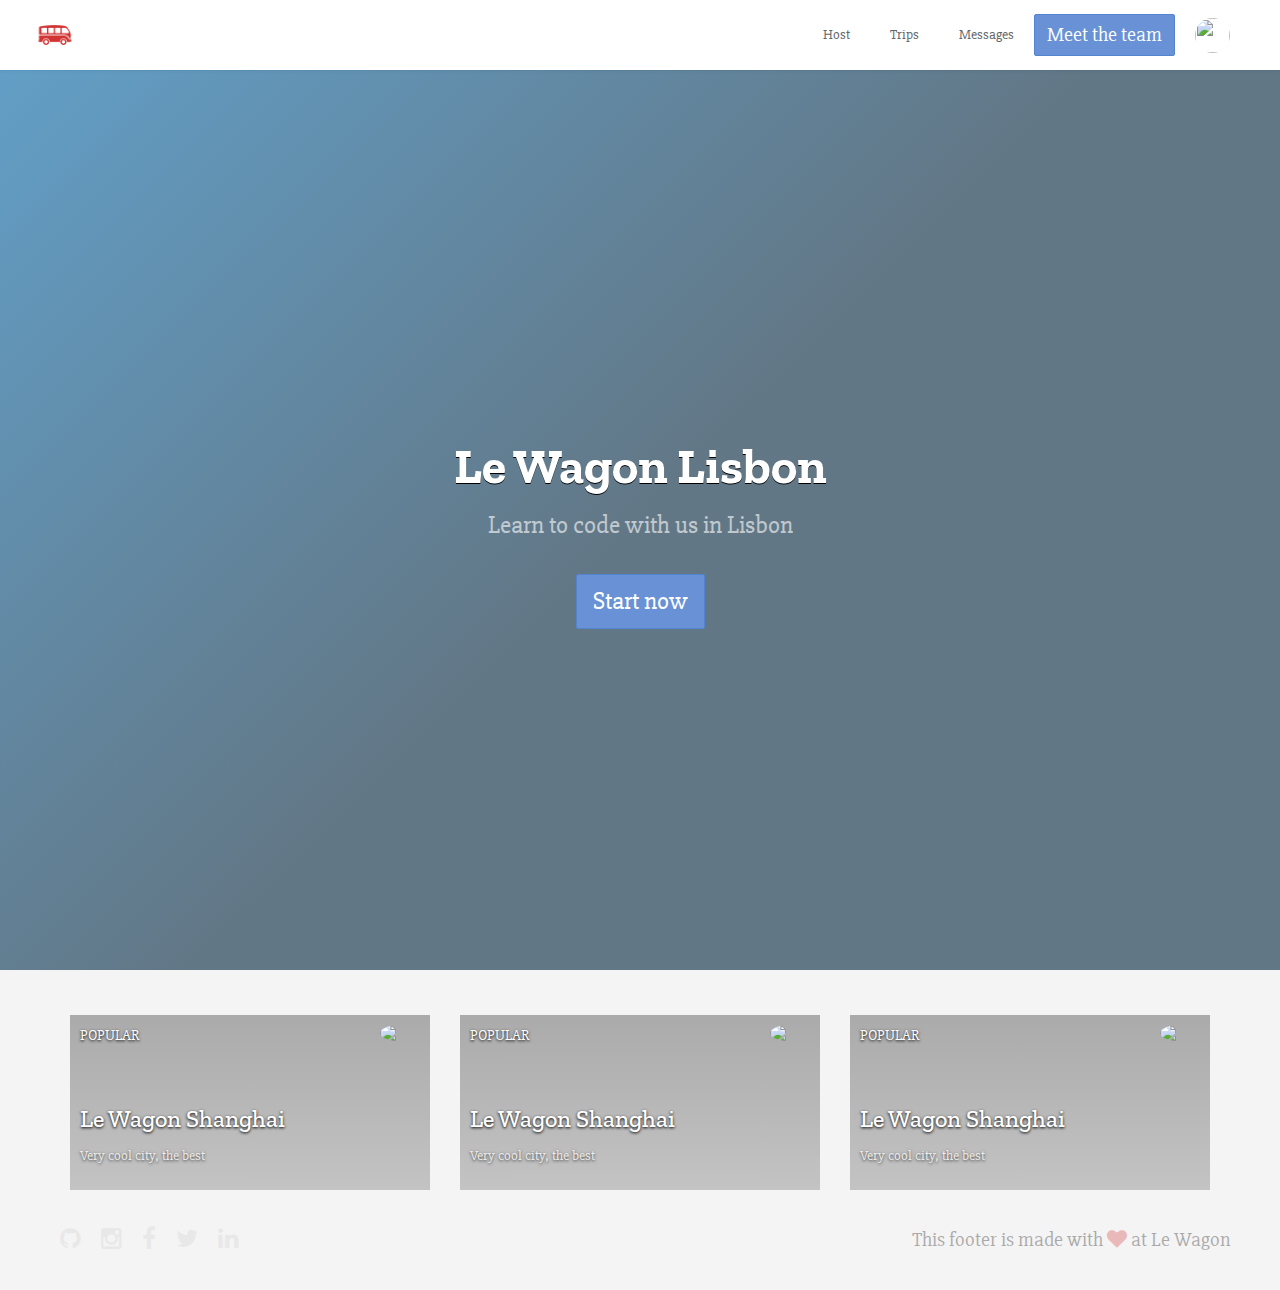
==== commit 43f9f325: "Automated commit at 2017-07-31 18:14:23 UTC by middleman-deploy 2.0.0-alpha" ====
--- a/index.html
+++ b/index.html
@@ -7,7 +7,7 @@
           content="width=device-width, initial-scale=1, shrink-to-fit=no">
     <!-- Use the title from a page's frontmatter if it has one -->
     <title>Le Wagon - Middleman</title>
-    <link href="stylesheets/application-acb8696b.css" rel="stylesheet" />
+    <link href="stylesheets/application-5b435295.css" rel="stylesheet" />
     <script src="javascripts/application-93de88c9.js"></script>
     <link href="images/favicon-f15af148.png" rel="icon" type="image/png" />
   </head>
@@ -54,50 +54,52 @@
   </div>
 </div>
    <!-- inject layouts/_navbar.html.erb -->
-    <div class="banner" style="background-image: linear-gradient(-225deg, rgba(0,101,168,0.6) 0%, rgba(0,36,61,0.6) 50%), url('https://kitt.lewagon.com/placeholder/cities/berlin');">
+    <div class="banner" style="background-image: linear-gradient(-225deg, rgba(0,101,168,0.6) 0%, rgba(0,36,61,0.6) 50%), url('https://kitt.lewagon.com/placeholder/cities/Lisbon');">
   <div class="banner-content">
-    <h1>Le Wagon Berlin</h1>
-    <p>Learn to code with us in Berlin</p>
+    <h1>Le Wagon Lisbon</h1>
+    <p>Learn to code with us in Lisbon</p>
     <a class="btn btn-primary btn-lg">Start now</a>
   </div>
 </div>
 
-<div class="container">
-  <div class="row">
-    <div class="col-xs-12 col-sm-4">
-      <!-- insert <div class="card"> -->
-      <div class="card" style="background-image: linear-gradient(rgba(0,0,0,0.3), rgba(0,0,0,0.2)), url('https://kitt.lewagon.com/placeholder/cities/shanghai');">
-        <div class="card-category">Popular</div>
-        <div class="card-description">
-          <h2>Le Wagon Shanghai</h2>
-          <p>Very cool city, the best</p>
+<div class="container-wrapper">
+  <div class="container">
+    <div class="row">
+      <div class="col-xs-12 col-sm-4">
+        <!-- insert <div class="card"> -->
+        <div class="card" style="background-image: linear-gradient(rgba(0,0,0,0.3), rgba(0,0,0,0.2)), url('https://kitt.lewagon.com/placeholder/cities/shanghai');">
+          <div class="card-category">Popular</div>
+          <div class="card-description">
+            <h2>Le Wagon Shanghai</h2>
+            <p>Very cool city, the best</p>
+          </div>
+          <img class="card-user" src="https://kitt.lewagon.com/placeholder/users/tgenaitay">
+          <a class="card-link" href="#" ></a>
         </div>
-        <img class="card-user" src="https://kitt.lewagon.com/placeholder/users/tgenaitay">
-        <a class="card-link" href="#" ></a>
       </div>
-    </div>
-    <div class="col-xs-12 col-sm-4">
-      <!-- insert <div class="card"> -->
-     <div class="card" style="background-image: linear-gradient(rgba(0,0,0,0.3), rgba(0,0,0,0.2)), url('https://kitt.lewagon.com/placeholder/cities/shanghai');">
-        <div class="card-category">Popular</div>
-        <div class="card-description">
-          <h2>Le Wagon Shanghai</h2>
-          <p>Very cool city, the best</p>
+      <div class="col-xs-12 col-sm-4">
+        <!-- insert <div class="card"> -->
+       <div class="card" style="background-image: linear-gradient(rgba(0,0,0,0.3), rgba(0,0,0,0.2)), url('https://kitt.lewagon.com/placeholder/cities/shanghai');">
+          <div class="card-category">Popular</div>
+          <div class="card-description">
+            <h2>Le Wagon Shanghai</h2>
+            <p>Very cool city, the best</p>
+          </div>
+          <img class="card-user" src="https://kitt.lewagon.com/placeholder/users/Gnovo">
+          <a class="card-link" href="#" ></a>
         </div>
-        <img class="card-user" src="https://kitt.lewagon.com/placeholder/users/tgenaitay">
-        <a class="card-link" href="#" ></a>
       </div>
-    </div>
-    <div class="col-xs-12 col-sm-4">
-      <!-- insert <div class="card"> -->
-     <div class="card" style="background-image: linear-gradient(rgba(0,0,0,0.3), rgba(0,0,0,0.2)), url('https://kitt.lewagon.com/placeholder/cities/shanghai');">
-        <div class="card-category">Popular</div>
-        <div class="card-description">
-          <h2>Le Wagon Shanghai</h2>
-          <p>Very cool city, the best</p>
+      <div class="col-xs-12 col-sm-4">
+        <!-- insert <div class="card"> -->
+       <div class="card" style="background-image: linear-gradient(rgba(0,0,0,0.3), rgba(0,0,0,0.2)), url('https://kitt.lewagon.com/placeholder/cities/shanghai');">
+          <div class="card-category">Popular</div>
+          <div class="card-description">
+            <h2>Le Wagon Shanghai</h2>
+            <p>Very cool city, the best</p>
+          </div>
+          <img class="card-user" src="https://kitt.lewagon.com/placeholder/users/talesunited">
+          <a class="card-link" href="#" ></a>
         </div>
-        <img class="card-user" src="https://kitt.lewagon.com/placeholder/users/tgenaitay">
-        <a class="card-link" href="#" ></a>
       </div>
     </div>
   </div>
--- a/stylesheets/application-5b435295.css
+++ b/stylesheets/application-5b435295.css
@@ -0,0 +1,8 @@
+@import url("https://fonts.googleapis.com/css?family=Slabo+27px|Zilla+Slab");/*!
+ * Bootstrap v3.3.7 (http://getbootstrap.com)
+ * Copyright 2011-2016 Twitter, Inc.
+ * Licensed under MIT (https://github.com/twbs/bootstrap/blob/master/LICENSE)
+ *//*! normalize.css v3.0.3 | MIT License | github.com/necolas/normalize.css */html{font-family:sans-serif;-ms-text-size-adjust:100%;-webkit-text-size-adjust:100%}body{margin:0}article,aside,details,figcaption,figure,footer,header,hgroup,main,menu,nav,section,summary{display:block}audio,canvas,progress,video{display:inline-block;vertical-align:baseline}audio:not([controls]){display:none;height:0}[hidden],template{display:none}a{background-color:transparent}a:active,a:hover{outline:0}abbr[title]{border-bottom:1px dotted}b,strong{font-weight:bold}dfn{font-style:italic}h1{font-size:2em;margin:0.67em 0}mark{background:#ff0;color:#000}small{font-size:80%}sub,sup{font-size:75%;line-height:0;position:relative;vertical-align:baseline}sup{top:-0.5em}sub{bottom:-0.25em}img{border:0}svg:not(:root){overflow:hidden}figure{margin:1em 40px}hr{-webkit-box-sizing:content-box;box-sizing:content-box;height:0}pre{overflow:auto}code,kbd,pre,samp{font-family:monospace, monospace;font-size:1em}button,input,optgroup,select,textarea{color:inherit;font:inherit;margin:0}button{overflow:visible}button,select{text-transform:none}button,html input[type="button"],input[type="reset"],input[type="submit"]{-webkit-appearance:button;cursor:pointer}button[disabled],html input[disabled]{cursor:default}button::-moz-focus-inner,input::-moz-focus-inner{border:0;padding:0}input{line-height:normal}input[type="checkbox"],input[type="radio"]{-webkit-box-sizing:border-box;box-sizing:border-box;padding:0}input[type="number"]::-webkit-inner-spin-button,input[type="number"]::-webkit-outer-spin-button{height:auto}input[type="search"]{-webkit-appearance:textfield;-webkit-box-sizing:content-box;box-sizing:content-box}input[type="search"]::-webkit-search-cancel-button,input[type="search"]::-webkit-search-decoration{-webkit-appearance:none}fieldset{border:1px solid #c0c0c0;margin:0 2px;padding:0.35em 0.625em 0.75em}legend{border:0;padding:0}textarea{overflow:auto}optgroup{font-weight:bold}table{border-collapse:collapse;border-spacing:0}td,th{padding:0}/*! Source: https://github.com/h5bp/html5-boilerplate/blob/master/src/css/main.css */@media print{*,*:before,*:after{background:transparent !important;color:#000 !important;-webkit-box-shadow:none !important;box-shadow:none !important;text-shadow:none !important}a,a:visited{text-decoration:underline}a[href]:after{content:" (" attr(href) ")"}abbr[title]:after{content:" (" attr(title) ")"}a[href^="#"]:after,a[href^="javascript:"]:after{content:""}pre,blockquote{border:1px solid #999;page-break-inside:avoid}thead{display:table-header-group}tr,img{page-break-inside:avoid}img{max-width:100% !important}p,h2,h3{orphans:3;widows:3}h2,h3{page-break-after:avoid}.navbar{display:none}.btn>.caret,.dropup>.btn>.caret{border-top-color:#000 !important}.label{border:1px solid #000}.table{border-collapse:collapse !important}.table td,.table th{background-color:#fff !important}.table-bordered th,.table-bordered td{border:1px solid #ddd !important}}@font-face{font-family:'Glyphicons Halflings';src:url("../assets/bootstrap/glyphicons-halflings-regular-86b6f62b.eot");src:url("../assets/bootstrap/glyphicons-halflings-regular-86b6f62b.eot?#iefix") format("embedded-opentype"),url("../assets/bootstrap/glyphicons-halflings-regular-ca35b697.woff2") format("woff2"),url("../assets/bootstrap/glyphicons-halflings-regular-278e49a8.woff") format("woff"),url("../assets/bootstrap/glyphicons-halflings-regular-44bc1850.ttf") format("truetype"),url("../assets/bootstrap/glyphicons-halflings-regular-de51a849.svg#glyphicons_halflingsregular") format("svg")}.glyphicon{position:relative;top:1px;display:inline-block;font-family:'Glyphicons Halflings';font-style:normal;font-weight:normal;line-height:1;-webkit-font-smoothing:antialiased;-moz-osx-font-smoothing:grayscale}.glyphicon-asterisk:before{content:"\002a"}.glyphicon-plus:before{content:"\002b"}.glyphicon-euro:before,.glyphicon-eur:before{content:"\20ac"}.glyphicon-minus:before{content:"\2212"}.glyphicon-cloud:before{content:"\2601"}.glyphicon-envelope:before{content:"\2709"}.glyphicon-pencil:before{content:"\270f"}.glyphicon-glass:before{content:"\e001"}.glyphicon-music:before{content:"\e002"}.glyphicon-search:before{content:"\e003"}.glyphicon-heart:before{content:"\e005"}.glyphicon-star:before{content:"\e006"}.glyphicon-star-empty:before{content:"\e007"}.glyphicon-user:before{content:"\e008"}.glyphicon-film:before{content:"\e009"}.glyphicon-th-large:before{content:"\e010"}.glyphicon-th:before{content:"\e011"}.glyphicon-th-list:before{content:"\e012"}.glyphicon-ok:before{content:"\e013"}.glyphicon-remove:before{content:"\e014"}.glyphicon-zoom-in:before{content:"\e015"}.glyphicon-zoom-out:before{content:"\e016"}.glyphicon-off:before{content:"\e017"}.glyphicon-signal:before{content:"\e018"}.glyphicon-cog:before{content:"\e019"}.glyphicon-trash:before{content:"\e020"}.glyphicon-home:before{content:"\e021"}.glyphicon-file:before{content:"\e022"}.glyphicon-time:before{content:"\e023"}.glyphicon-road:before{content:"\e024"}.glyphicon-download-alt:before{content:"\e025"}.glyphicon-download:before{content:"\e026"}.glyphicon-upload:before{content:"\e027"}.glyphicon-inbox:before{content:"\e028"}.glyphicon-play-circle:before{content:"\e029"}.glyphicon-repeat:before{content:"\e030"}.glyphicon-refresh:before{content:"\e031"}.glyphicon-list-alt:before{content:"\e032"}.glyphicon-lock:before{content:"\e033"}.glyphicon-flag:before{content:"\e034"}.glyphicon-headphones:before{content:"\e035"}.glyphicon-volume-off:before{content:"\e036"}.glyphicon-volume-down:before{content:"\e037"}.glyphicon-volume-up:before{content:"\e038"}.glyphicon-qrcode:before{content:"\e039"}.glyphicon-barcode:before{content:"\e040"}.glyphicon-tag:before{content:"\e041"}.glyphicon-tags:before{content:"\e042"}.glyphicon-book:before{content:"\e043"}.glyphicon-bookmark:before{content:"\e044"}.glyphicon-print:before{content:"\e045"}.glyphicon-camera:before{content:"\e046"}.glyphicon-font:before{content:"\e047"}.glyphicon-bold:before{content:"\e048"}.glyphicon-italic:before{content:"\e049"}.glyphicon-text-height:before{content:"\e050"}.glyphicon-text-width:before{content:"\e051"}.glyphicon-align-left:before{content:"\e052"}.glyphicon-align-center:before{content:"\e053"}.glyphicon-align-right:before{content:"\e054"}.glyphicon-align-justify:before{content:"\e055"}.glyphicon-list:before{content:"\e056"}.glyphicon-indent-left:before{content:"\e057"}.glyphicon-indent-right:before{content:"\e058"}.glyphicon-facetime-video:before{content:"\e059"}.glyphicon-picture:before{content:"\e060"}.glyphicon-map-marker:before{content:"\e062"}.glyphicon-adjust:before{content:"\e063"}.glyphicon-tint:before{content:"\e064"}.glyphicon-edit:before{content:"\e065"}.glyphicon-share:before{content:"\e066"}.glyphicon-check:before{content:"\e067"}.glyphicon-move:before{content:"\e068"}.glyphicon-step-backward:before{content:"\e069"}.glyphicon-fast-backward:before{content:"\e070"}.glyphicon-backward:before{content:"\e071"}.glyphicon-play:before{content:"\e072"}.glyphicon-pause:before{content:"\e073"}.glyphicon-stop:before{content:"\e074"}.glyphicon-forward:before{content:"\e075"}.glyphicon-fast-forward:before{content:"\e076"}.glyphicon-step-forward:before{content:"\e077"}.glyphicon-eject:before{content:"\e078"}.glyphicon-chevron-left:before{content:"\e079"}.glyphicon-chevron-right:before{content:"\e080"}.glyphicon-plus-sign:before{content:"\e081"}.glyphicon-minus-sign:before{content:"\e082"}.glyphicon-remove-sign:before{content:"\e083"}.glyphicon-ok-sign:before{content:"\e084"}.glyphicon-question-sign:before{content:"\e085"}.glyphicon-info-sign:before{content:"\e086"}.glyphicon-screenshot:before{content:"\e087"}.glyphicon-remove-circle:before{content:"\e088"}.glyphicon-ok-circle:before{content:"\e089"}.glyphicon-ban-circle:before{content:"\e090"}.glyphicon-arrow-left:before{content:"\e091"}.glyphicon-arrow-right:before{content:"\e092"}.glyphicon-arrow-up:before{content:"\e093"}.glyphicon-arrow-down:before{content:"\e094"}.glyphicon-share-alt:before{content:"\e095"}.glyphicon-resize-full:before{content:"\e096"}.glyphicon-resize-small:before{content:"\e097"}.glyphicon-exclamation-sign:before{content:"\e101"}.glyphicon-gift:before{content:"\e102"}.glyphicon-leaf:before{content:"\e103"}.glyphicon-fire:before{content:"\e104"}.glyphicon-eye-open:before{content:"\e105"}.glyphicon-eye-close:before{content:"\e106"}.glyphicon-warning-sign:before{content:"\e107"}.glyphicon-plane:before{content:"\e108"}.glyphicon-calendar:before{content:"\e109"}.glyphicon-random:before{content:"\e110"}.glyphicon-comment:before{content:"\e111"}.glyphicon-magnet:before{content:"\e112"}.glyphicon-chevron-up:before{content:"\e113"}.glyphicon-chevron-down:before{content:"\e114"}.glyphicon-retweet:before{content:"\e115"}.glyphicon-shopping-cart:before{content:"\e116"}.glyphicon-folder-close:before{content:"\e117"}.glyphicon-folder-open:before{content:"\e118"}.glyphicon-resize-vertical:before{content:"\e119"}.glyphicon-resize-horizontal:before{content:"\e120"}.glyphicon-hdd:before{content:"\e121"}.glyphicon-bullhorn:before{content:"\e122"}.glyphicon-bell:before{content:"\e123"}.glyphicon-certificate:before{content:"\e124"}.glyphicon-thumbs-up:before{content:"\e125"}.glyphicon-thumbs-down:before{content:"\e126"}.glyphicon-hand-right:before{content:"\e127"}.glyphicon-hand-left:before{content:"\e128"}.glyphicon-hand-up:before{content:"\e129"}.glyphicon-hand-down:before{content:"\e130"}.glyphicon-circle-arrow-right:before{content:"\e131"}.glyphicon-circle-arrow-left:before{content:"\e132"}.glyphicon-circle-arrow-up:before{content:"\e133"}.glyphicon-circle-arrow-down:before{content:"\e134"}.glyphicon-globe:before{content:"\e135"}.glyphicon-wrench:before{content:"\e136"}.glyphicon-tasks:before{content:"\e137"}.glyphicon-filter:before{content:"\e138"}.glyphicon-briefcase:before{content:"\e139"}.glyphicon-fullscreen:before{content:"\e140"}.glyphicon-dashboard:before{content:"\e141"}.glyphicon-paperclip:before{content:"\e142"}.glyphicon-heart-empty:before{content:"\e143"}.glyphicon-link:before{content:"\e144"}.glyphicon-phone:before{content:"\e145"}.glyphicon-pushpin:before{content:"\e146"}.glyphicon-usd:before{content:"\e148"}.glyphicon-gbp:before{content:"\e149"}.glyphicon-sort:before{content:"\e150"}.glyphicon-sort-by-alphabet:before{content:"\e151"}.glyphicon-sort-by-alphabet-alt:before{content:"\e152"}.glyphicon-sort-by-order:before{content:"\e153"}.glyphicon-sort-by-order-alt:before{content:"\e154"}.glyphicon-sort-by-attributes:before{content:"\e155"}.glyphicon-sort-by-attributes-alt:before{content:"\e156"}.glyphicon-unchecked:before{content:"\e157"}.glyphicon-expand:before{content:"\e158"}.glyphicon-collapse-down:before{content:"\e159"}.glyphicon-collapse-up:before{content:"\e160"}.glyphicon-log-in:before{content:"\e161"}.glyphicon-flash:before{content:"\e162"}.glyphicon-log-out:before{content:"\e163"}.glyphicon-new-window:before{content:"\e164"}.glyphicon-record:before{content:"\e165"}.glyphicon-save:before{content:"\e166"}.glyphicon-open:before{content:"\e167"}.glyphicon-saved:before{content:"\e168"}.glyphicon-import:before{content:"\e169"}.glyphicon-export:before{content:"\e170"}.glyphicon-send:before{content:"\e171"}.glyphicon-floppy-disk:before{content:"\e172"}.glyphicon-floppy-saved:before{content:"\e173"}.glyphicon-floppy-remove:before{content:"\e174"}.glyphicon-floppy-save:before{content:"\e175"}.glyphicon-floppy-open:before{content:"\e176"}.glyphicon-credit-card:before{content:"\e177"}.glyphicon-transfer:before{content:"\e178"}.glyphicon-cutlery:before{content:"\e179"}.glyphicon-header:before{content:"\e180"}.glyphicon-compressed:before{content:"\e181"}.glyphicon-earphone:before{content:"\e182"}.glyphicon-phone-alt:before{content:"\e183"}.glyphicon-tower:before{content:"\e184"}.glyphicon-stats:before{content:"\e185"}.glyphicon-sd-video:before{content:"\e186"}.glyphicon-hd-video:before{content:"\e187"}.glyphicon-subtitles:before{content:"\e188"}.glyphicon-sound-stereo:before{content:"\e189"}.glyphicon-sound-dolby:before{content:"\e190"}.glyphicon-sound-5-1:before{content:"\e191"}.glyphicon-sound-6-1:before{content:"\e192"}.glyphicon-sound-7-1:before{content:"\e193"}.glyphicon-copyright-mark:before{content:"\e194"}.glyphicon-registration-mark:before{content:"\e195"}.glyphicon-cloud-download:before{content:"\e197"}.glyphicon-cloud-upload:before{content:"\e198"}.glyphicon-tree-conifer:before{content:"\e199"}.glyphicon-tree-deciduous:before{content:"\e200"}.glyphicon-cd:before{content:"\e201"}.glyphicon-save-file:before{content:"\e202"}.glyphicon-open-file:before{content:"\e203"}.glyphicon-level-up:before{content:"\e204"}.glyphicon-copy:before{content:"\e205"}.glyphicon-paste:before{content:"\e206"}.glyphicon-alert:before{content:"\e209"}.glyphicon-equalizer:before{content:"\e210"}.glyphicon-king:before{content:"\e211"}.glyphicon-queen:before{content:"\e212"}.glyphicon-pawn:before{content:"\e213"}.glyphicon-bishop:before{content:"\e214"}.glyphicon-knight:before{content:"\e215"}.glyphicon-baby-formula:before{content:"\e216"}.glyphicon-tent:before{content:"\26fa"}.glyphicon-blackboard:before{content:"\e218"}.glyphicon-bed:before{content:"\e219"}.glyphicon-apple:before{content:"\f8ff"}.glyphicon-erase:before{content:"\e221"}.glyphicon-hourglass:before{content:"\231b"}.glyphicon-lamp:before{content:"\e223"}.glyphicon-duplicate:before{content:"\e224"}.glyphicon-piggy-bank:before{content:"\e225"}.glyphicon-scissors:before{content:"\e226"}.glyphicon-bitcoin:before{content:"\e227"}.glyphicon-btc:before{content:"\e227"}.glyphicon-xbt:before{content:"\e227"}.glyphicon-yen:before{content:"\00a5"}.glyphicon-jpy:before{content:"\00a5"}.glyphicon-ruble:before{content:"\20bd"}.glyphicon-rub:before{content:"\20bd"}.glyphicon-scale:before{content:"\e230"}.glyphicon-ice-lolly:before{content:"\e231"}.glyphicon-ice-lolly-tasted:before{content:"\e232"}.glyphicon-education:before{content:"\e233"}.glyphicon-option-horizontal:before{content:"\e234"}.glyphicon-option-vertical:before{content:"\e235"}.glyphicon-menu-hamburger:before{content:"\e236"}.glyphicon-modal-window:before{content:"\e237"}.glyphicon-oil:before{content:"\e238"}.glyphicon-grain:before{content:"\e239"}.glyphicon-sunglasses:before{content:"\e240"}.glyphicon-text-size:before{content:"\e241"}.glyphicon-text-color:before{content:"\e242"}.glyphicon-text-background:before{content:"\e243"}.glyphicon-object-align-top:before{content:"\e244"}.glyphicon-object-align-bottom:before{content:"\e245"}.glyphicon-object-align-horizontal:before{content:"\e246"}.glyphicon-object-align-left:before{content:"\e247"}.glyphicon-object-align-vertical:before{content:"\e248"}.glyphicon-object-align-right:before{content:"\e249"}.glyphicon-triangle-right:before{content:"\e250"}.glyphicon-triangle-left:before{content:"\e251"}.glyphicon-triangle-bottom:before{content:"\e252"}.glyphicon-triangle-top:before{content:"\e253"}.glyphicon-console:before{content:"\e254"}.glyphicon-superscript:before{content:"\e255"}.glyphicon-subscript:before{content:"\e256"}.glyphicon-menu-left:before{content:"\e257"}.glyphicon-menu-right:before{content:"\e258"}.glyphicon-menu-down:before{content:"\e259"}.glyphicon-menu-up:before{content:"\e260"}*{-webkit-box-sizing:border-box;box-sizing:border-box}*:before,*:after{-webkit-box-sizing:border-box;box-sizing:border-box}html{font-size:10px;-webkit-tap-highlight-color:transparent}body{font-family:"Slabo 27px", serif;font-size:20px;line-height:1.42857143;color:white;background-color:#F4F4F4}input,button,select,textarea{font-family:inherit;font-size:inherit;line-height:inherit}a{color:#6892D5;text-decoration:none}a:hover,a:focus{color:#3469bc;text-decoration:underline}a:focus{outline:5px auto -webkit-focus-ring-color;outline-offset:-2px}figure{margin:0}img{vertical-align:middle}.img-responsive{display:block;max-width:100%;height:auto}.img-rounded{border-radius:2px}.img-thumbnail{padding:4px;line-height:1.42857143;background-color:#F4F4F4;border:1px solid #ddd;border-radius:2px;-webkit-transition:all 0.2s ease-in-out;transition:all 0.2s ease-in-out;display:inline-block;max-width:100%;height:auto}.img-circle{border-radius:50%}hr{margin-top:28px;margin-bottom:28px;border:0;border-top:1px solid white}.sr-only{position:absolute;width:1px;height:1px;margin:-1px;padding:0;overflow:hidden;clip:rect(0, 0, 0, 0);border:0}.sr-only-focusable:active,.sr-only-focusable:focus{position:static;width:auto;height:auto;margin:0;overflow:visible;clip:auto}[role="button"]{cursor:pointer}h1,h2,h3,h4,h5,h6,.h1,.h2,.h3,.h4,.h5,.h6{font-family:"Zilla Slab", serif;font-weight:500;line-height:1.1;color:inherit}h1 small,h1 .small,h2 small,h2 .small,h3 small,h3 .small,h4 small,h4 .small,h5 small,h5 .small,h6 small,h6 .small,.h1 small,.h1 .small,.h2 small,.h2 .small,.h3 small,.h3 .small,.h4 small,.h4 .small,.h5 small,.h5 .small,.h6 small,.h6 .small{font-weight:normal;line-height:1;color:white}h1,.h1,h2,.h2,h3,.h3{margin-top:28px;margin-bottom:14px}h1 small,h1 .small,.h1 small,.h1 .small,h2 small,h2 .small,.h2 small,.h2 .small,h3 small,h3 .small,.h3 small,.h3 .small{font-size:65%}h4,.h4,h5,.h5,h6,.h6{margin-top:14px;margin-bottom:14px}h4 small,h4 .small,.h4 small,.h4 .small,h5 small,h5 .small,.h5 small,.h5 .small,h6 small,h6 .small,.h6 small,.h6 .small{font-size:75%}h1,.h1{font-size:52px}h2,.h2{font-size:43px}h3,.h3{font-size:34px}h4,.h4{font-size:25px}h5,.h5{font-size:20px}h6,.h6{font-size:17px}p{margin:0 0 14px}.lead{margin-bottom:28px;font-size:23px;font-weight:300;line-height:1.4}@media (min-width: 768px){.lead{font-size:30px}}small,.small{font-size:85%}mark,.mark{background-color:#fcf8e3;padding:.2em}.text-left{text-align:left}.text-right{text-align:right}.text-center{text-align:center}.text-justify{text-align:justify}.text-nowrap{white-space:nowrap}.text-lowercase{text-transform:lowercase}.text-uppercase,.initialism{text-transform:uppercase}.text-capitalize{text-transform:capitalize}.text-muted{color:white}.text-primary{color:#6892D5}a.text-primary:hover,a.text-primary:focus{color:#4075ca}.text-success{color:#3c763d}a.text-success:hover,a.text-success:focus{color:#2b542c}.text-info{color:#31708f}a.text-info:hover,a.text-info:focus{color:#245269}.text-warning{color:#8a6d3b}a.text-warning:hover,a.text-warning:focus{color:#66512c}.text-danger{color:#a94442}a.text-danger:hover,a.text-danger:focus{color:#843534}.bg-primary{color:#fff}.bg-primary{background-color:#6892D5}a.bg-primary:hover,a.bg-primary:focus{background-color:#4075ca}.bg-success{background-color:#dff0d8}a.bg-success:hover,a.bg-success:focus{background-color:#c1e2b3}.bg-info{background-color:#d9edf7}a.bg-info:hover,a.bg-info:focus{background-color:#afd9ee}.bg-warning{background-color:#fcf8e3}a.bg-warning:hover,a.bg-warning:focus{background-color:#f7ecb5}.bg-danger{background-color:#f2dede}a.bg-danger:hover,a.bg-danger:focus{background-color:#e4b9b9}.page-header{padding-bottom:13px;margin:56px 0 28px;border-bottom:1px solid white}ul,ol{margin-top:0;margin-bottom:14px}ul ul,ul ol,ol ul,ol ol{margin-bottom:0}.list-unstyled{padding-left:0;list-style:none}.list-inline{padding-left:0;list-style:none;margin-left:-5px}.list-inline>li{display:inline-block;padding-left:5px;padding-right:5px}dl{margin-top:0;margin-bottom:28px}dt,dd{line-height:1.42857143}dt{font-weight:bold}dd{margin-left:0}.dl-horizontal dd:before,.dl-horizontal dd:after{content:" ";display:table}.dl-horizontal dd:after{clear:both}@media (min-width: 768px){.dl-horizontal dt{float:left;width:160px;clear:left;text-align:right;overflow:hidden;text-overflow:ellipsis;white-space:nowrap}.dl-horizontal dd{margin-left:180px}}abbr[title],abbr[data-original-title]{cursor:help;border-bottom:1px dotted white}.initialism{font-size:90%}blockquote{padding:14px 28px;margin:0 0 28px;font-size:25px;border-left:5px solid white}blockquote p:last-child,blockquote ul:last-child,blockquote ol:last-child{margin-bottom:0}blockquote footer,blockquote small,blockquote .small{display:block;font-size:80%;line-height:1.42857143;color:white}blockquote footer:before,blockquote small:before,blockquote .small:before{content:'\2014 \00A0'}.blockquote-reverse,blockquote.pull-right{padding-right:15px;padding-left:0;border-right:5px solid white;border-left:0;text-align:right}.blockquote-reverse footer:before,.blockquote-reverse small:before,.blockquote-reverse .small:before,blockquote.pull-right footer:before,blockquote.pull-right small:before,blockquote.pull-right .small:before{content:''}.blockquote-reverse footer:after,.blockquote-reverse small:after,.blockquote-reverse .small:after,blockquote.pull-right footer:after,blockquote.pull-right small:after,blockquote.pull-right .small:after{content:'\00A0 \2014'}address{margin-bottom:28px;font-style:normal;line-height:1.42857143}code,kbd,pre,samp{font-family:Menlo, Monaco, Consolas, "Courier New", monospace}code{padding:2px 4px;font-size:90%;color:#c7254e;background-color:#f9f2f4;border-radius:2px}kbd{padding:2px 4px;font-size:90%;color:#fff;background-color:#333;border-radius:2px;-webkit-box-shadow:inset 0 -1px 0 rgba(0,0,0,0.25);box-shadow:inset 0 -1px 0 rgba(0,0,0,0.25)}kbd kbd{padding:0;font-size:100%;font-weight:bold;-webkit-box-shadow:none;box-shadow:none}pre{display:block;padding:13.5px;margin:0 0 14px;font-size:19px;line-height:1.42857143;word-break:break-all;word-wrap:break-word;color:white;background-color:#f5f5f5;border:1px solid #ccc;border-radius:2px}pre code{padding:0;font-size:inherit;color:inherit;white-space:pre-wrap;background-color:transparent;border-radius:0}.pre-scrollable{max-height:340px;overflow-y:scroll}.container{margin-right:auto;margin-left:auto;padding-left:15px;padding-right:15px}.container:before,.container:after{content:" ";display:table}.container:after{clear:both}@media (min-width: 768px){.container{width:750px}}@media (min-width: 992px){.container{width:970px}}@media (min-width: 1200px){.container{width:1170px}}.container-fluid{margin-right:auto;margin-left:auto;padding-left:15px;padding-right:15px}.container-fluid:before,.container-fluid:after{content:" ";display:table}.container-fluid:after{clear:both}.row{margin-left:-15px;margin-right:-15px}.row:before,.row:after{content:" ";display:table}.row:after{clear:both}.col-xs-1,.col-sm-1,.col-md-1,.col-lg-1,.col-xs-2,.col-sm-2,.col-md-2,.col-lg-2,.col-xs-3,.col-sm-3,.col-md-3,.col-lg-3,.col-xs-4,.col-sm-4,.col-md-4,.col-lg-4,.col-xs-5,.col-sm-5,.col-md-5,.col-lg-5,.col-xs-6,.col-sm-6,.col-md-6,.col-lg-6,.col-xs-7,.col-sm-7,.col-md-7,.col-lg-7,.col-xs-8,.col-sm-8,.col-md-8,.col-lg-8,.col-xs-9,.col-sm-9,.col-md-9,.col-lg-9,.col-xs-10,.col-sm-10,.col-md-10,.col-lg-10,.col-xs-11,.col-sm-11,.col-md-11,.col-lg-11,.col-xs-12,.col-sm-12,.col-md-12,.col-lg-12{position:relative;min-height:1px;padding-left:15px;padding-right:15px}.col-xs-1,.col-xs-2,.col-xs-3,.col-xs-4,.col-xs-5,.col-xs-6,.col-xs-7,.col-xs-8,.col-xs-9,.col-xs-10,.col-xs-11,.col-xs-12{float:left}.col-xs-1{width:8.33333333%}.col-xs-2{width:16.66666667%}.col-xs-3{width:25%}.col-xs-4{width:33.33333333%}.col-xs-5{width:41.66666667%}.col-xs-6{width:50%}.col-xs-7{width:58.33333333%}.col-xs-8{width:66.66666667%}.col-xs-9{width:75%}.col-xs-10{width:83.33333333%}.col-xs-11{width:91.66666667%}.col-xs-12{width:100%}.col-xs-pull-0{right:auto}.col-xs-pull-1{right:8.33333333%}.col-xs-pull-2{right:16.66666667%}.col-xs-pull-3{right:25%}.col-xs-pull-4{right:33.33333333%}.col-xs-pull-5{right:41.66666667%}.col-xs-pull-6{right:50%}.col-xs-pull-7{right:58.33333333%}.col-xs-pull-8{right:66.66666667%}.col-xs-pull-9{right:75%}.col-xs-pull-10{right:83.33333333%}.col-xs-pull-11{right:91.66666667%}.col-xs-pull-12{right:100%}.col-xs-push-0{left:auto}.col-xs-push-1{left:8.33333333%}.col-xs-push-2{left:16.66666667%}.col-xs-push-3{left:25%}.col-xs-push-4{left:33.33333333%}.col-xs-push-5{left:41.66666667%}.col-xs-push-6{left:50%}.col-xs-push-7{left:58.33333333%}.col-xs-push-8{left:66.66666667%}.col-xs-push-9{left:75%}.col-xs-push-10{left:83.33333333%}.col-xs-push-11{left:91.66666667%}.col-xs-push-12{left:100%}.col-xs-offset-0{margin-left:0%}.col-xs-offset-1{margin-left:8.33333333%}.col-xs-offset-2{margin-left:16.66666667%}.col-xs-offset-3{margin-left:25%}.col-xs-offset-4{margin-left:33.33333333%}.col-xs-offset-5{margin-left:41.66666667%}.col-xs-offset-6{margin-left:50%}.col-xs-offset-7{margin-left:58.33333333%}.col-xs-offset-8{margin-left:66.66666667%}.col-xs-offset-9{margin-left:75%}.col-xs-offset-10{margin-left:83.33333333%}.col-xs-offset-11{margin-left:91.66666667%}.col-xs-offset-12{margin-left:100%}@media (min-width: 768px){.col-sm-1,.col-sm-2,.col-sm-3,.col-sm-4,.col-sm-5,.col-sm-6,.col-sm-7,.col-sm-8,.col-sm-9,.col-sm-10,.col-sm-11,.col-sm-12{float:left}.col-sm-1{width:8.33333333%}.col-sm-2{width:16.66666667%}.col-sm-3{width:25%}.col-sm-4{width:33.33333333%}.col-sm-5{width:41.66666667%}.col-sm-6{width:50%}.col-sm-7{width:58.33333333%}.col-sm-8{width:66.66666667%}.col-sm-9{width:75%}.col-sm-10{width:83.33333333%}.col-sm-11{width:91.66666667%}.col-sm-12{width:100%}.col-sm-pull-0{right:auto}.col-sm-pull-1{right:8.33333333%}.col-sm-pull-2{right:16.66666667%}.col-sm-pull-3{right:25%}.col-sm-pull-4{right:33.33333333%}.col-sm-pull-5{right:41.66666667%}.col-sm-pull-6{right:50%}.col-sm-pull-7{right:58.33333333%}.col-sm-pull-8{right:66.66666667%}.col-sm-pull-9{right:75%}.col-sm-pull-10{right:83.33333333%}.col-sm-pull-11{right:91.66666667%}.col-sm-pull-12{right:100%}.col-sm-push-0{left:auto}.col-sm-push-1{left:8.33333333%}.col-sm-push-2{left:16.66666667%}.col-sm-push-3{left:25%}.col-sm-push-4{left:33.33333333%}.col-sm-push-5{left:41.66666667%}.col-sm-push-6{left:50%}.col-sm-push-7{left:58.33333333%}.col-sm-push-8{left:66.66666667%}.col-sm-push-9{left:75%}.col-sm-push-10{left:83.33333333%}.col-sm-push-11{left:91.66666667%}.col-sm-push-12{left:100%}.col-sm-offset-0{margin-left:0%}.col-sm-offset-1{margin-left:8.33333333%}.col-sm-offset-2{margin-left:16.66666667%}.col-sm-offset-3{margin-left:25%}.col-sm-offset-4{margin-left:33.33333333%}.col-sm-offset-5{margin-left:41.66666667%}.col-sm-offset-6{margin-left:50%}.col-sm-offset-7{margin-left:58.33333333%}.col-sm-offset-8{margin-left:66.66666667%}.col-sm-offset-9{margin-left:75%}.col-sm-offset-10{margin-left:83.33333333%}.col-sm-offset-11{margin-left:91.66666667%}.col-sm-offset-12{margin-left:100%}}@media (min-width: 992px){.col-md-1,.col-md-2,.col-md-3,.col-md-4,.col-md-5,.col-md-6,.col-md-7,.col-md-8,.col-md-9,.col-md-10,.col-md-11,.col-md-12{float:left}.col-md-1{width:8.33333333%}.col-md-2{width:16.66666667%}.col-md-3{width:25%}.col-md-4{width:33.33333333%}.col-md-5{width:41.66666667%}.col-md-6{width:50%}.col-md-7{width:58.33333333%}.col-md-8{width:66.66666667%}.col-md-9{width:75%}.col-md-10{width:83.33333333%}.col-md-11{width:91.66666667%}.col-md-12{width:100%}.col-md-pull-0{right:auto}.col-md-pull-1{right:8.33333333%}.col-md-pull-2{right:16.66666667%}.col-md-pull-3{right:25%}.col-md-pull-4{right:33.33333333%}.col-md-pull-5{right:41.66666667%}.col-md-pull-6{right:50%}.col-md-pull-7{right:58.33333333%}.col-md-pull-8{right:66.66666667%}.col-md-pull-9{right:75%}.col-md-pull-10{right:83.33333333%}.col-md-pull-11{right:91.66666667%}.col-md-pull-12{right:100%}.col-md-push-0{left:auto}.col-md-push-1{left:8.33333333%}.col-md-push-2{left:16.66666667%}.col-md-push-3{left:25%}.col-md-push-4{left:33.33333333%}.col-md-push-5{left:41.66666667%}.col-md-push-6{left:50%}.col-md-push-7{left:58.33333333%}.col-md-push-8{left:66.66666667%}.col-md-push-9{left:75%}.col-md-push-10{left:83.33333333%}.col-md-push-11{left:91.66666667%}.col-md-push-12{left:100%}.col-md-offset-0{margin-left:0%}.col-md-offset-1{margin-left:8.33333333%}.col-md-offset-2{margin-left:16.66666667%}.col-md-offset-3{margin-left:25%}.col-md-offset-4{margin-left:33.33333333%}.col-md-offset-5{margin-left:41.66666667%}.col-md-offset-6{margin-left:50%}.col-md-offset-7{margin-left:58.33333333%}.col-md-offset-8{margin-left:66.66666667%}.col-md-offset-9{margin-left:75%}.col-md-offset-10{margin-left:83.33333333%}.col-md-offset-11{margin-left:91.66666667%}.col-md-offset-12{margin-left:100%}}@media (min-width: 1200px){.col-lg-1,.col-lg-2,.col-lg-3,.col-lg-4,.col-lg-5,.col-lg-6,.col-lg-7,.col-lg-8,.col-lg-9,.col-lg-10,.col-lg-11,.col-lg-12{float:left}.col-lg-1{width:8.33333333%}.col-lg-2{width:16.66666667%}.col-lg-3{width:25%}.col-lg-4{width:33.33333333%}.col-lg-5{width:41.66666667%}.col-lg-6{width:50%}.col-lg-7{width:58.33333333%}.col-lg-8{width:66.66666667%}.col-lg-9{width:75%}.col-lg-10{width:83.33333333%}.col-lg-11{width:91.66666667%}.col-lg-12{width:100%}.col-lg-pull-0{right:auto}.col-lg-pull-1{right:8.33333333%}.col-lg-pull-2{right:16.66666667%}.col-lg-pull-3{right:25%}.col-lg-pull-4{right:33.33333333%}.col-lg-pull-5{right:41.66666667%}.col-lg-pull-6{right:50%}.col-lg-pull-7{right:58.33333333%}.col-lg-pull-8{right:66.66666667%}.col-lg-pull-9{right:75%}.col-lg-pull-10{right:83.33333333%}.col-lg-pull-11{right:91.66666667%}.col-lg-pull-12{right:100%}.col-lg-push-0{left:auto}.col-lg-push-1{left:8.33333333%}.col-lg-push-2{left:16.66666667%}.col-lg-push-3{left:25%}.col-lg-push-4{left:33.33333333%}.col-lg-push-5{left:41.66666667%}.col-lg-push-6{left:50%}.col-lg-push-7{left:58.33333333%}.col-lg-push-8{left:66.66666667%}.col-lg-push-9{left:75%}.col-lg-push-10{left:83.33333333%}.col-lg-push-11{left:91.66666667%}.col-lg-push-12{left:100%}.col-lg-offset-0{margin-left:0%}.col-lg-offset-1{margin-left:8.33333333%}.col-lg-offset-2{margin-left:16.66666667%}.col-lg-offset-3{margin-left:25%}.col-lg-offset-4{margin-left:33.33333333%}.col-lg-offset-5{margin-left:41.66666667%}.col-lg-offset-6{margin-left:50%}.col-lg-offset-7{margin-left:58.33333333%}.col-lg-offset-8{margin-left:66.66666667%}.col-lg-offset-9{margin-left:75%}.col-lg-offset-10{margin-left:83.33333333%}.col-lg-offset-11{margin-left:91.66666667%}.col-lg-offset-12{margin-left:100%}}table{background-color:transparent}caption{padding-top:8px;padding-bottom:8px;color:white;text-align:left}th{text-align:left}.table{width:100%;max-width:100%;margin-bottom:28px}.table>thead>tr>th,.table>thead>tr>td,.table>tbody>tr>th,.table>tbody>tr>td,.table>tfoot>tr>th,.table>tfoot>tr>td{padding:8px;line-height:1.42857143;vertical-align:top;border-top:1px solid #ddd}.table>thead>tr>th{vertical-align:bottom;border-bottom:2px solid #ddd}.table>caption+thead>tr:first-child>th,.table>caption+thead>tr:first-child>td,.table>colgroup+thead>tr:first-child>th,.table>colgroup+thead>tr:first-child>td,.table>thead:first-child>tr:first-child>th,.table>thead:first-child>tr:first-child>td{border-top:0}.table>tbody+tbody{border-top:2px solid #ddd}.table .table{background-color:#F4F4F4}.table-condensed>thead>tr>th,.table-condensed>thead>tr>td,.table-condensed>tbody>tr>th,.table-condensed>tbody>tr>td,.table-condensed>tfoot>tr>th,.table-condensed>tfoot>tr>td{padding:5px}.table-bordered{border:1px solid #ddd}.table-bordered>thead>tr>th,.table-bordered>thead>tr>td,.table-bordered>tbody>tr>th,.table-bordered>tbody>tr>td,.table-bordered>tfoot>tr>th,.table-bordered>tfoot>tr>td{border:1px solid #ddd}.table-bordered>thead>tr>th,.table-bordered>thead>tr>td{border-bottom-width:2px}.table-striped>tbody>tr:nth-of-type(odd){background-color:#f9f9f9}.table-hover>tbody>tr:hover{background-color:#f5f5f5}table col[class*="col-"]{position:static;float:none;display:table-column}table td[class*="col-"],table th[class*="col-"]{position:static;float:none;display:table-cell}.table>thead>tr>td.active,.table>thead>tr>th.active,.table>thead>tr.active>td,.table>thead>tr.active>th,.table>tbody>tr>td.active,.table>tbody>tr>th.active,.table>tbody>tr.active>td,.table>tbody>tr.active>th,.table>tfoot>tr>td.active,.table>tfoot>tr>th.active,.table>tfoot>tr.active>td,.table>tfoot>tr.active>th{background-color:#f5f5f5}.table-hover>tbody>tr>td.active:hover,.table-hover>tbody>tr>th.active:hover,.table-hover>tbody>tr.active:hover>td,.table-hover>tbody>tr:hover>.active,.table-hover>tbody>tr.active:hover>th{background-color:#e8e8e8}.table>thead>tr>td.success,.table>thead>tr>th.success,.table>thead>tr.success>td,.table>thead>tr.success>th,.table>tbody>tr>td.success,.table>tbody>tr>th.success,.table>tbody>tr.success>td,.table>tbody>tr.success>th,.table>tfoot>tr>td.success,.table>tfoot>tr>th.success,.table>tfoot>tr.success>td,.table>tfoot>tr.success>th{background-color:#dff0d8}.table-hover>tbody>tr>td.success:hover,.table-hover>tbody>tr>th.success:hover,.table-hover>tbody>tr.success:hover>td,.table-hover>tbody>tr:hover>.success,.table-hover>tbody>tr.success:hover>th{background-color:#d0e9c6}.table>thead>tr>td.info,.table>thead>tr>th.info,.table>thead>tr.info>td,.table>thead>tr.info>th,.table>tbody>tr>td.info,.table>tbody>tr>th.info,.table>tbody>tr.info>td,.table>tbody>tr.info>th,.table>tfoot>tr>td.info,.table>tfoot>tr>th.info,.table>tfoot>tr.info>td,.table>tfoot>tr.info>th{background-color:#d9edf7}.table-hover>tbody>tr>td.info:hover,.table-hover>tbody>tr>th.info:hover,.table-hover>tbody>tr.info:hover>td,.table-hover>tbody>tr:hover>.info,.table-hover>tbody>tr.info:hover>th{background-color:#c4e3f3}.table>thead>tr>td.warning,.table>thead>tr>th.warning,.table>thead>tr.warning>td,.table>thead>tr.warning>th,.table>tbody>tr>td.warning,.table>tbody>tr>th.warning,.table>tbody>tr.warning>td,.table>tbody>tr.warning>th,.table>tfoot>tr>td.warning,.table>tfoot>tr>th.warning,.table>tfoot>tr.warning>td,.table>tfoot>tr.warning>th{background-color:#fcf8e3}.table-hover>tbody>tr>td.warning:hover,.table-hover>tbody>tr>th.warning:hover,.table-hover>tbody>tr.warning:hover>td,.table-hover>tbody>tr:hover>.warning,.table-hover>tbody>tr.warning:hover>th{background-color:#faf2cc}.table>thead>tr>td.danger,.table>thead>tr>th.danger,.table>thead>tr.danger>td,.table>thead>tr.danger>th,.table>tbody>tr>td.danger,.table>tbody>tr>th.danger,.table>tbody>tr.danger>td,.table>tbody>tr.danger>th,.table>tfoot>tr>td.danger,.table>tfoot>tr>th.danger,.table>tfoot>tr.danger>td,.table>tfoot>tr.danger>th{background-color:#f2dede}.table-hover>tbody>tr>td.danger:hover,.table-hover>tbody>tr>th.danger:hover,.table-hover>tbody>tr.danger:hover>td,.table-hover>tbody>tr:hover>.danger,.table-hover>tbody>tr.danger:hover>th{background-color:#ebcccc}.table-responsive{overflow-x:auto;min-height:0.01%}@media screen and (max-width: 767px){.table-responsive{width:100%;margin-bottom:21px;overflow-y:hidden;-ms-overflow-style:-ms-autohiding-scrollbar;border:1px solid #ddd}.table-responsive>.table{margin-bottom:0}.table-responsive>.table>thead>tr>th,.table-responsive>.table>thead>tr>td,.table-responsive>.table>tbody>tr>th,.table-responsive>.table>tbody>tr>td,.table-responsive>.table>tfoot>tr>th,.table-responsive>.table>tfoot>tr>td{white-space:nowrap}.table-responsive>.table-bordered{border:0}.table-responsive>.table-bordered>thead>tr>th:first-child,.table-responsive>.table-bordered>thead>tr>td:first-child,.table-responsive>.table-bordered>tbody>tr>th:first-child,.table-responsive>.table-bordered>tbody>tr>td:first-child,.table-responsive>.table-bordered>tfoot>tr>th:first-child,.table-responsive>.table-bordered>tfoot>tr>td:first-child{border-left:0}.table-responsive>.table-bordered>thead>tr>th:last-child,.table-responsive>.table-bordered>thead>tr>td:last-child,.table-responsive>.table-bordered>tbody>tr>th:last-child,.table-responsive>.table-bordered>tbody>tr>td:last-child,.table-responsive>.table-bordered>tfoot>tr>th:last-child,.table-responsive>.table-bordered>tfoot>tr>td:last-child{border-right:0}.table-responsive>.table-bordered>tbody>tr:last-child>th,.table-responsive>.table-bordered>tbody>tr:last-child>td,.table-responsive>.table-bordered>tfoot>tr:last-child>th,.table-responsive>.table-bordered>tfoot>tr:last-child>td{border-bottom:0}}fieldset{padding:0;margin:0;border:0;min-width:0}legend{display:block;width:100%;padding:0;margin-bottom:28px;font-size:30px;line-height:inherit;color:white;border:0;border-bottom:1px solid #e5e5e5}label{display:inline-block;max-width:100%;margin-bottom:5px;font-weight:bold}input[type="search"]{-webkit-box-sizing:border-box;box-sizing:border-box}input[type="radio"],input[type="checkbox"]{margin:4px 0 0;margin-top:1px \9;line-height:normal}input[type="file"]{display:block}input[type="range"]{display:block;width:100%}select[multiple],select[size]{height:auto}input[type="file"]:focus,input[type="radio"]:focus,input[type="checkbox"]:focus{outline:5px auto -webkit-focus-ring-color;outline-offset:-2px}output{display:block;padding-top:7px;font-size:20px;line-height:1.42857143;color:#EBE9F6}.form-control{display:block;width:100%;height:42px;padding:6px 12px;font-size:20px;line-height:1.42857143;color:#EBE9F6;background-color:#fff;background-image:none;border:1px solid #ccc;border-radius:2px;-webkit-box-shadow:inset 0 1px 1px rgba(0,0,0,0.075);box-shadow:inset 0 1px 1px rgba(0,0,0,0.075);-webkit-transition:border-color ease-in-out 0.15s, box-shadow ease-in-out 0.15s;-webkit-transition:border-color ease-in-out 0.15s, -webkit-box-shadow ease-in-out 0.15s;transition:border-color ease-in-out 0.15s, -webkit-box-shadow ease-in-out 0.15s;transition:border-color ease-in-out 0.15s, box-shadow ease-in-out 0.15s;transition:border-color ease-in-out 0.15s, box-shadow ease-in-out 0.15s, -webkit-box-shadow ease-in-out 0.15s}.form-control:focus{border-color:#66afe9;outline:0;-webkit-box-shadow:inset 0 1px 1px rgba(0,0,0,0.075),0 0 8px rgba(102,175,233,0.6);box-shadow:inset 0 1px 1px rgba(0,0,0,0.075),0 0 8px rgba(102,175,233,0.6)}.form-control::-moz-placeholder{color:#999;opacity:1}.form-control:-ms-input-placeholder{color:#999}.form-control::-webkit-input-placeholder{color:#999}.form-control::-ms-expand{border:0;background-color:transparent}.form-control[disabled],.form-control[readonly],fieldset[disabled] .form-control{background-color:white;opacity:1}.form-control[disabled],fieldset[disabled] .form-control{cursor:not-allowed}textarea.form-control{height:auto}input[type="search"]{-webkit-appearance:none}@media screen and (-webkit-min-device-pixel-ratio: 0){input[type="date"].form-control,input[type="time"].form-control,input[type="datetime-local"].form-control,input[type="month"].form-control{line-height:42px}input[type="date"].input-sm,.input-group-sm>input[type="date"].form-control,.input-group-sm>input[type="date"].input-group-addon,.input-group-sm>.input-group-btn>input[type="date"].btn,.input-group-sm input[type="date"],input[type="time"].input-sm,.input-group-sm>input[type="time"].form-control,.input-group-sm>input[type="time"].input-group-addon,.input-group-sm>.input-group-btn>input[type="time"].btn,.input-group-sm input[type="time"],input[type="datetime-local"].input-sm,.input-group-sm>input[type="datetime-local"].form-control,.input-group-sm>input[type="datetime-local"].input-group-addon,.input-group-sm>.input-group-btn>input[type="datetime-local"].btn,.input-group-sm input[type="datetime-local"],input[type="month"].input-sm,.input-group-sm>input[type="month"].form-control,.input-group-sm>input[type="month"].input-group-addon,.input-group-sm>.input-group-btn>input[type="month"].btn,.input-group-sm input[type="month"]{line-height:37px}input[type="date"].input-lg,.input-group-lg>input[type="date"].form-control,.input-group-lg>input[type="date"].input-group-addon,.input-group-lg>.input-group-btn>input[type="date"].btn,.input-group-lg input[type="date"],input[type="time"].input-lg,.input-group-lg>input[type="time"].form-control,.input-group-lg>input[type="time"].input-group-addon,.input-group-lg>.input-group-btn>input[type="time"].btn,.input-group-lg input[type="time"],input[type="datetime-local"].input-lg,.input-group-lg>input[type="datetime-local"].form-control,.input-group-lg>input[type="datetime-local"].input-group-addon,.input-group-lg>.input-group-btn>input[type="datetime-local"].btn,.input-group-lg input[type="datetime-local"],input[type="month"].input-lg,.input-group-lg>input[type="month"].form-control,.input-group-lg>input[type="month"].input-group-addon,.input-group-lg>.input-group-btn>input[type="month"].btn,.input-group-lg input[type="month"]{line-height:56px}}.form-group{margin-bottom:15px}.radio,.checkbox{position:relative;display:block;margin-top:10px;margin-bottom:10px}.radio label,.checkbox label{min-height:28px;padding-left:20px;margin-bottom:0;font-weight:normal;cursor:pointer}.radio input[type="radio"],.radio-inline input[type="radio"],.checkbox input[type="checkbox"],.checkbox-inline input[type="checkbox"]{position:absolute;margin-left:-20px;margin-top:4px \9}.radio+.radio,.checkbox+.checkbox{margin-top:-5px}.radio-inline,.checkbox-inline{position:relative;display:inline-block;padding-left:20px;margin-bottom:0;vertical-align:middle;font-weight:normal;cursor:pointer}.radio-inline+.radio-inline,.checkbox-inline+.checkbox-inline{margin-top:0;margin-left:10px}input[type="radio"][disabled],input[type="radio"].disabled,fieldset[disabled] input[type="radio"],input[type="checkbox"][disabled],input[type="checkbox"].disabled,fieldset[disabled] input[type="checkbox"]{cursor:not-allowed}.radio-inline.disabled,fieldset[disabled] .radio-inline,.checkbox-inline.disabled,fieldset[disabled] .checkbox-inline{cursor:not-allowed}.radio.disabled label,fieldset[disabled] .radio label,.checkbox.disabled label,fieldset[disabled] .checkbox label{cursor:not-allowed}.form-control-static{padding-top:7px;padding-bottom:7px;margin-bottom:0;min-height:48px}.form-control-static.input-lg,.input-group-lg>.form-control-static.form-control,.input-group-lg>.form-control-static.input-group-addon,.input-group-lg>.input-group-btn>.form-control-static.btn,.form-control-static.input-sm,.input-group-sm>.form-control-static.form-control,.input-group-sm>.form-control-static.input-group-addon,.input-group-sm>.input-group-btn>.form-control-static.btn{padding-left:0;padding-right:0}.input-sm,.input-group-sm>.form-control,.input-group-sm>.input-group-addon,.input-group-sm>.input-group-btn>.btn{height:37px;padding:5px 10px;font-size:17px;line-height:1.5;border-radius:2px}select.input-sm,.input-group-sm>select.form-control,.input-group-sm>select.input-group-addon,.input-group-sm>.input-group-btn>select.btn{height:37px;line-height:37px}textarea.input-sm,.input-group-sm>textarea.form-control,.input-group-sm>textarea.input-group-addon,.input-group-sm>.input-group-btn>textarea.btn,select[multiple].input-sm,.input-group-sm>select[multiple].form-control,.input-group-sm>select[multiple].input-group-addon,.input-group-sm>.input-group-btn>select[multiple].btn{height:auto}.form-group-sm .form-control{height:37px;padding:5px 10px;font-size:17px;line-height:1.5;border-radius:2px}.form-group-sm select.form-control{height:37px;line-height:37px}.form-group-sm textarea.form-control,.form-group-sm select[multiple].form-control{height:auto}.form-group-sm .form-control-static{height:37px;min-height:45px;padding:6px 10px;font-size:17px;line-height:1.5}.input-lg,.input-group-lg>.form-control,.input-group-lg>.input-group-addon,.input-group-lg>.input-group-btn>.btn{height:56px;padding:10px 16px;font-size:25px;line-height:1.3333333;border-radius:2px}select.input-lg,.input-group-lg>select.form-control,.input-group-lg>select.input-group-addon,.input-group-lg>.input-group-btn>select.btn{height:56px;line-height:56px}textarea.input-lg,.input-group-lg>textarea.form-control,.input-group-lg>textarea.input-group-addon,.input-group-lg>.input-group-btn>textarea.btn,select[multiple].input-lg,.input-group-lg>select[multiple].form-control,.input-group-lg>select[multiple].input-group-addon,.input-group-lg>.input-group-btn>select[multiple].btn{height:auto}.form-group-lg .form-control{height:56px;padding:10px 16px;font-size:25px;line-height:1.3333333;border-radius:2px}.form-group-lg select.form-control{height:56px;line-height:56px}.form-group-lg textarea.form-control,.form-group-lg select[multiple].form-control{height:auto}.form-group-lg .form-control-static{height:56px;min-height:53px;padding:11px 16px;font-size:25px;line-height:1.3333333}.has-feedback{position:relative}.has-feedback .form-control{padding-right:52.5px}.form-control-feedback{position:absolute;top:0;right:0;z-index:2;display:block;width:42px;height:42px;line-height:42px;text-align:center;pointer-events:none}.input-lg+.form-control-feedback,.input-group-lg>.form-control+.form-control-feedback,.input-group-lg>.input-group-addon+.form-control-feedback,.input-group-lg>.input-group-btn>.btn+.form-control-feedback,.input-group-lg+.form-control-feedback,.form-group-lg .form-control+.form-control-feedback{width:56px;height:56px;line-height:56px}.input-sm+.form-control-feedback,.input-group-sm>.form-control+.form-control-feedback,.input-group-sm>.input-group-addon+.form-control-feedback,.input-group-sm>.input-group-btn>.btn+.form-control-feedback,.input-group-sm+.form-control-feedback,.form-group-sm .form-control+.form-control-feedback{width:37px;height:37px;line-height:37px}.has-success .help-block,.has-success .control-label,.has-success .radio,.has-success .checkbox,.has-success .radio-inline,.has-success .checkbox-inline,.has-success.radio label,.has-success.checkbox label,.has-success.radio-inline label,.has-success.checkbox-inline label{color:#3c763d}.has-success .form-control{border-color:#3c763d;-webkit-box-shadow:inset 0 1px 1px rgba(0,0,0,0.075);box-shadow:inset 0 1px 1px rgba(0,0,0,0.075)}.has-success .form-control:focus{border-color:#2b542c;-webkit-box-shadow:inset 0 1px 1px rgba(0,0,0,0.075),0 0 6px #67b168;box-shadow:inset 0 1px 1px rgba(0,0,0,0.075),0 0 6px #67b168}.has-success .input-group-addon{color:#3c763d;border-color:#3c763d;background-color:#dff0d8}.has-success .form-control-feedback{color:#3c763d}.has-warning .help-block,.has-warning .control-label,.has-warning .radio,.has-warning .checkbox,.has-warning .radio-inline,.has-warning .checkbox-inline,.has-warning.radio label,.has-warning.checkbox label,.has-warning.radio-inline label,.has-warning.checkbox-inline label{color:#8a6d3b}.has-warning .form-control{border-color:#8a6d3b;-webkit-box-shadow:inset 0 1px 1px rgba(0,0,0,0.075);box-shadow:inset 0 1px 1px rgba(0,0,0,0.075)}.has-warning .form-control:focus{border-color:#66512c;-webkit-box-shadow:inset 0 1px 1px rgba(0,0,0,0.075),0 0 6px #c0a16b;box-shadow:inset 0 1px 1px rgba(0,0,0,0.075),0 0 6px #c0a16b}.has-warning .input-group-addon{color:#8a6d3b;border-color:#8a6d3b;background-color:#fcf8e3}.has-warning .form-control-feedback{color:#8a6d3b}.has-error .help-block,.has-error .control-label,.has-error .radio,.has-error .checkbox,.has-error .radio-inline,.has-error .checkbox-inline,.has-error.radio label,.has-error.checkbox label,.has-error.radio-inline label,.has-error.checkbox-inline label{color:#a94442}.has-error .form-control{border-color:#a94442;-webkit-box-shadow:inset 0 1px 1px rgba(0,0,0,0.075);box-shadow:inset 0 1px 1px rgba(0,0,0,0.075)}.has-error .form-control:focus{border-color:#843534;-webkit-box-shadow:inset 0 1px 1px rgba(0,0,0,0.075),0 0 6px #ce8483;box-shadow:inset 0 1px 1px rgba(0,0,0,0.075),0 0 6px #ce8483}.has-error .input-group-addon{color:#a94442;border-color:#a94442;background-color:#f2dede}.has-error .form-control-feedback{color:#a94442}.has-feedback label ~ .form-control-feedback{top:33px}.has-feedback label.sr-only ~ .form-control-feedback{top:0}.help-block{display:block;margin-top:5px;margin-bottom:10px;color:white}@media (min-width: 768px){.form-inline .form-group{display:inline-block;margin-bottom:0;vertical-align:middle}.form-inline .form-control{display:inline-block;width:auto;vertical-align:middle}.form-inline .form-control-static{display:inline-block}.form-inline .input-group{display:inline-table;vertical-align:middle}.form-inline .input-group .input-group-addon,.form-inline .input-group .input-group-btn,.form-inline .input-group .form-control{width:auto}.form-inline .input-group>.form-control{width:100%}.form-inline .control-label{margin-bottom:0;vertical-align:middle}.form-inline .radio,.form-inline .checkbox{display:inline-block;margin-top:0;margin-bottom:0;vertical-align:middle}.form-inline .radio label,.form-inline .checkbox label{padding-left:0}.form-inline .radio input[type="radio"],.form-inline .checkbox input[type="checkbox"]{position:relative;margin-left:0}.form-inline .has-feedback .form-control-feedback{top:0}}.form-horizontal .radio,.form-horizontal .checkbox,.form-horizontal .radio-inline,.form-horizontal .checkbox-inline{margin-top:0;margin-bottom:0;padding-top:7px}.form-horizontal .radio,.form-horizontal .checkbox{min-height:35px}.form-horizontal .form-group{margin-left:-15px;margin-right:-15px}.form-horizontal .form-group:before,.form-horizontal .form-group:after{content:" ";display:table}.form-horizontal .form-group:after{clear:both}@media (min-width: 768px){.form-horizontal .control-label{text-align:right;margin-bottom:0;padding-top:7px}}.form-horizontal .has-feedback .form-control-feedback{right:15px}@media (min-width: 768px){.form-horizontal .form-group-lg .control-label{padding-top:11px;font-size:25px}}@media (min-width: 768px){.form-horizontal .form-group-sm .control-label{padding-top:6px;font-size:17px}}.btn{display:inline-block;margin-bottom:0;font-weight:normal;text-align:center;vertical-align:middle;-ms-touch-action:manipulation;touch-action:manipulation;cursor:pointer;background-image:none;border:1px solid transparent;white-space:nowrap;padding:6px 12px;font-size:20px;line-height:1.42857143;border-radius:2px;-webkit-user-select:none;-moz-user-select:none;-ms-user-select:none;user-select:none}.btn:focus,.btn.focus,.btn:active:focus,.btn:active.focus,.btn.active:focus,.btn.active.focus{outline:5px auto -webkit-focus-ring-color;outline-offset:-2px}.btn:hover,.btn:focus,.btn.focus{color:#333;text-decoration:none}.btn:active,.btn.active{outline:0;background-image:none;-webkit-box-shadow:inset 0 3px 5px rgba(0,0,0,0.125);box-shadow:inset 0 3px 5px rgba(0,0,0,0.125)}.btn.disabled,.btn[disabled],fieldset[disabled] .btn{cursor:not-allowed;opacity:0.65;filter:alpha(opacity=65);-webkit-box-shadow:none;box-shadow:none}a.btn.disabled,fieldset[disabled] a.btn{pointer-events:none}.btn-default{color:#333;background-color:#fff;border-color:#ccc}.btn-default:focus,.btn-default.focus{color:#333;background-color:#e6e6e6;border-color:#8c8c8c}.btn-default:hover{color:#333;background-color:#e6e6e6;border-color:#adadad}.btn-default:active,.btn-default.active,.open>.btn-default.dropdown-toggle{color:#333;background-color:#e6e6e6;border-color:#adadad}.btn-default:active:hover,.btn-default:active:focus,.btn-default:active.focus,.btn-default.active:hover,.btn-default.active:focus,.btn-default.active.focus,.open>.btn-default.dropdown-toggle:hover,.open>.btn-default.dropdown-toggle:focus,.open>.btn-default.dropdown-toggle.focus{color:#333;background-color:#d4d4d4;border-color:#8c8c8c}.btn-default:active,.btn-default.active,.open>.btn-default.dropdown-toggle{background-image:none}.btn-default.disabled:hover,.btn-default.disabled:focus,.btn-default.disabled.focus,.btn-default[disabled]:hover,.btn-default[disabled]:focus,.btn-default[disabled].focus,fieldset[disabled] .btn-default:hover,fieldset[disabled] .btn-default:focus,fieldset[disabled] .btn-default.focus{background-color:#fff;border-color:#ccc}.btn-default .badge{color:#fff;background-color:#333}.btn-primary{color:#fff;background-color:#6892D5;border-color:#5484cf}.btn-primary:focus,.btn-primary.focus{color:#fff;background-color:#4075ca;border-color:#244780}.btn-primary:hover{color:#fff;background-color:#4075ca;border-color:#3264b4}.btn-primary:active,.btn-primary.active,.open>.btn-primary.dropdown-toggle{color:#fff;background-color:#4075ca;border-color:#3264b4}.btn-primary:active:hover,.btn-primary:active:focus,.btn-primary:active.focus,.btn-primary.active:hover,.btn-primary.active:focus,.btn-primary.active.focus,.open>.btn-primary.dropdown-toggle:hover,.open>.btn-primary.dropdown-toggle:focus,.open>.btn-primary.dropdown-toggle.focus{color:#fff;background-color:#3264b4;border-color:#244780}.btn-primary:active,.btn-primary.active,.open>.btn-primary.dropdown-toggle{background-image:none}.btn-primary.disabled:hover,.btn-primary.disabled:focus,.btn-primary.disabled.focus,.btn-primary[disabled]:hover,.btn-primary[disabled]:focus,.btn-primary[disabled].focus,fieldset[disabled] .btn-primary:hover,fieldset[disabled] .btn-primary:focus,fieldset[disabled] .btn-primary.focus{background-color:#6892D5;border-color:#5484cf}.btn-primary .badge{color:#6892D5;background-color:#fff}.btn-success{color:#fff;background-color:#4ED99C;border-color:#39d490}.btn-success:focus,.btn-success.focus{color:#fff;background-color:#2bc984;border-color:#19754d}.btn-success:hover{color:#fff;background-color:#2bc984;border-color:#25ab70}.btn-success:active,.btn-success.active,.open>.btn-success.dropdown-toggle{color:#fff;background-color:#2bc984;border-color:#25ab70}.btn-success:active:hover,.btn-success:active:focus,.btn-success:active.focus,.btn-success.active:hover,.btn-success.active:focus,.btn-success.active.focus,.open>.btn-success.dropdown-toggle:hover,.open>.btn-success.dropdown-toggle:focus,.open>.btn-success.dropdown-toggle.focus{color:#fff;background-color:#25ab70;border-color:#19754d}.btn-success:active,.btn-success.active,.open>.btn-success.dropdown-toggle{background-image:none}.btn-success.disabled:hover,.btn-success.disabled:focus,.btn-success.disabled.focus,.btn-success[disabled]:hover,.btn-success[disabled]:focus,.btn-success[disabled].focus,fieldset[disabled] .btn-success:hover,fieldset[disabled] .btn-success:focus,fieldset[disabled] .btn-success.focus{background-color:#4ED99C;border-color:#39d490}.btn-success .badge{color:#4ED99C;background-color:#fff}.btn-info{color:#fff;background-color:#FAF15D;border-color:#f9ef44}.btn-info:focus,.btn-info.focus{color:#fff;background-color:#f8ed2c;border-color:#b8ae06}.btn-info:hover{color:#fff;background-color:#f8ed2c;border-color:#f7ea09}.btn-info:active,.btn-info.active,.open>.btn-info.dropdown-toggle{color:#fff;background-color:#f8ed2c;border-color:#f7ea09}.btn-info:active:hover,.btn-info:active:focus,.btn-info:active.focus,.btn-info.active:hover,.btn-info.active:focus,.btn-info.active.focus,.open>.btn-info.dropdown-toggle:hover,.open>.btn-info.dropdown-toggle:focus,.open>.btn-info.dropdown-toggle.focus{color:#fff;background-color:#f7ea09;border-color:#b8ae06}.btn-info:active,.btn-info.active,.open>.btn-info.dropdown-toggle{background-image:none}.btn-info.disabled:hover,.btn-info.disabled:focus,.btn-info.disabled.focus,.btn-info[disabled]:hover,.btn-info[disabled]:focus,.btn-info[disabled].focus,fieldset[disabled] .btn-info:hover,fieldset[disabled] .btn-info:focus,fieldset[disabled] .btn-info.focus{background-color:#FAF15D;border-color:#f9ef44}.btn-info .badge{color:#FAF15D;background-color:#fff}.btn-warning{color:#fff;background-color:#FFD480;border-color:#ffcb67}.btn-warning:focus,.btn-warning.focus{color:#fff;background-color:#ffc34d;border-color:#e69800}.btn-warning:hover{color:#fff;background-color:#ffc34d;border-color:#ffb729}.btn-warning:active,.btn-warning.active,.open>.btn-warning.dropdown-toggle{color:#fff;background-color:#ffc34d;border-color:#ffb729}.btn-warning:active:hover,.btn-warning:active:focus,.btn-warning:active.focus,.btn-warning.active:hover,.btn-warning.active:focus,.btn-warning.active.focus,.open>.btn-warning.dropdown-toggle:hover,.open>.btn-warning.dropdown-toggle:focus,.open>.btn-warning.dropdown-toggle.focus{color:#fff;background-color:#ffb729;border-color:#e69800}.btn-warning:active,.btn-warning.active,.open>.btn-warning.dropdown-toggle{background-image:none}.btn-warning.disabled:hover,.btn-warning.disabled:focus,.btn-warning.disabled.focus,.btn-warning[disabled]:hover,.btn-warning[disabled]:focus,.btn-warning[disabled].focus,fieldset[disabled] .btn-warning:hover,fieldset[disabled] .btn-warning:focus,fieldset[disabled] .btn-warning.focus{background-color:#FFD480;border-color:#ffcb67}.btn-warning .badge{color:#FFD480;background-color:#fff}.btn-danger{color:#fff;background-color:#AC0C0C;border-color:#940a0a}.btn-danger:focus,.btn-danger.focus{color:#fff;background-color:#7c0909;border-color:#1d0202}.btn-danger:hover{color:#fff;background-color:#7c0909;border-color:#5b0606}.btn-danger:active,.btn-danger.active,.open>.btn-danger.dropdown-toggle{color:#fff;background-color:#7c0909;border-color:#5b0606}.btn-danger:active:hover,.btn-danger:active:focus,.btn-danger:active.focus,.btn-danger.active:hover,.btn-danger.active:focus,.btn-danger.active.focus,.open>.btn-danger.dropdown-toggle:hover,.open>.btn-danger.dropdown-toggle:focus,.open>.btn-danger.dropdown-toggle.focus{color:#fff;background-color:#5b0606;border-color:#1d0202}.btn-danger:active,.btn-danger.active,.open>.btn-danger.dropdown-toggle{background-image:none}.btn-danger.disabled:hover,.btn-danger.disabled:focus,.btn-danger.disabled.focus,.btn-danger[disabled]:hover,.btn-danger[disabled]:focus,.btn-danger[disabled].focus,fieldset[disabled] .btn-danger:hover,fieldset[disabled] .btn-danger:focus,fieldset[disabled] .btn-danger.focus{background-color:#AC0C0C;border-color:#940a0a}.btn-danger .badge{color:#AC0C0C;background-color:#fff}.btn-link{color:#6892D5;font-weight:normal;border-radius:0}.btn-link,.btn-link:active,.btn-link.active,.btn-link[disabled],fieldset[disabled] .btn-link{background-color:transparent;-webkit-box-shadow:none;box-shadow:none}.btn-link,.btn-link:hover,.btn-link:focus,.btn-link:active{border-color:transparent}.btn-link:hover,.btn-link:focus{color:#3469bc;text-decoration:underline;background-color:transparent}.btn-link[disabled]:hover,.btn-link[disabled]:focus,fieldset[disabled] .btn-link:hover,fieldset[disabled] .btn-link:focus{color:white;text-decoration:none}.btn-lg,.btn-group-lg>.btn{padding:10px 16px;font-size:25px;line-height:1.3333333;border-radius:2px}.btn-sm,.btn-group-sm>.btn{padding:5px 10px;font-size:17px;line-height:1.5;border-radius:2px}.btn-xs,.btn-group-xs>.btn{padding:1px 5px;font-size:17px;line-height:1.5;border-radius:2px}.btn-block{display:block;width:100%}.btn-block+.btn-block{margin-top:5px}input[type="submit"].btn-block,input[type="reset"].btn-block,input[type="button"].btn-block{width:100%}.fade{opacity:0;-webkit-transition:opacity 0.15s linear;transition:opacity 0.15s linear}.fade.in{opacity:1}.collapse{display:none}.collapse.in{display:block}tr.collapse.in{display:table-row}tbody.collapse.in{display:table-row-group}.collapsing{position:relative;height:0;overflow:hidden;-webkit-transition-property:height, visibility;transition-property:height, visibility;-webkit-transition-duration:0.35s;transition-duration:0.35s;-webkit-transition-timing-function:ease;transition-timing-function:ease}.caret{display:inline-block;width:0;height:0;margin-left:2px;vertical-align:middle;border-top:4px dashed;border-top:4px solid \9;border-right:4px solid transparent;border-left:4px solid transparent}.dropup,.dropdown{position:relative}.dropdown-toggle:focus{outline:0}.dropdown-menu{position:absolute;top:100%;left:0;z-index:1000;display:none;float:left;min-width:160px;padding:5px 0;margin:2px 0 0;list-style:none;font-size:20px;text-align:left;background-color:#fff;border:1px solid #ccc;border:1px solid rgba(0,0,0,0.15);border-radius:2px;-webkit-box-shadow:0 6px 12px rgba(0,0,0,0.175);box-shadow:0 6px 12px rgba(0,0,0,0.175);background-clip:padding-box}.dropdown-menu.pull-right{right:0;left:auto}.dropdown-menu .divider{height:1px;margin:13px 0;overflow:hidden;background-color:#e5e5e5}.dropdown-menu>li>a{display:block;padding:3px 20px;clear:both;font-weight:normal;line-height:1.42857143;color:white;white-space:nowrap}.dropdown-menu>li>a:hover,.dropdown-menu>li>a:focus{text-decoration:none;color:#efedf8;background-color:#f5f5f5}.dropdown-menu>.active>a,.dropdown-menu>.active>a:hover,.dropdown-menu>.active>a:focus{color:#fff;text-decoration:none;outline:0;background-color:#6892D5}.dropdown-menu>.disabled>a,.dropdown-menu>.disabled>a:hover,.dropdown-menu>.disabled>a:focus{color:white}.dropdown-menu>.disabled>a:hover,.dropdown-menu>.disabled>a:focus{text-decoration:none;background-color:transparent;background-image:none;filter:progid:DXImageTransform.Microsoft.gradient(enabled = false);cursor:not-allowed}.open>.dropdown-menu{display:block}.open>a{outline:0}.dropdown-menu-right{left:auto;right:0}.dropdown-menu-left{left:0;right:auto}.dropdown-header{display:block;padding:3px 20px;font-size:17px;line-height:1.42857143;color:white;white-space:nowrap}.dropdown-backdrop{position:fixed;left:0;right:0;bottom:0;top:0;z-index:990}.pull-right>.dropdown-menu{right:0;left:auto}.dropup .caret,.navbar-fixed-bottom .dropdown .caret{border-top:0;border-bottom:4px dashed;border-bottom:4px solid \9;content:""}.dropup .dropdown-menu,.navbar-fixed-bottom .dropdown .dropdown-menu{top:auto;bottom:100%;margin-bottom:2px}@media (min-width: 768px){.navbar-right .dropdown-menu{right:0;left:auto}.navbar-right .dropdown-menu-left{left:0;right:auto}}.btn-group,.btn-group-vertical{position:relative;display:inline-block;vertical-align:middle}.btn-group>.btn,.btn-group-vertical>.btn{position:relative;float:left}.btn-group>.btn:hover,.btn-group>.btn:focus,.btn-group>.btn:active,.btn-group>.btn.active,.btn-group-vertical>.btn:hover,.btn-group-vertical>.btn:focus,.btn-group-vertical>.btn:active,.btn-group-vertical>.btn.active{z-index:2}.btn-group .btn+.btn,.btn-group .btn+.btn-group,.btn-group .btn-group+.btn,.btn-group .btn-group+.btn-group{margin-left:-1px}.btn-toolbar{margin-left:-5px}.btn-toolbar:before,.btn-toolbar:after{content:" ";display:table}.btn-toolbar:after{clear:both}.btn-toolbar .btn,.btn-toolbar .btn-group,.btn-toolbar .input-group{float:left}.btn-toolbar>.btn,.btn-toolbar>.btn-group,.btn-toolbar>.input-group{margin-left:5px}.btn-group>.btn:not(:first-child):not(:last-child):not(.dropdown-toggle){border-radius:0}.btn-group>.btn:first-child{margin-left:0}.btn-group>.btn:first-child:not(:last-child):not(.dropdown-toggle){border-bottom-right-radius:0;border-top-right-radius:0}.btn-group>.btn:last-child:not(:first-child),.btn-group>.dropdown-toggle:not(:first-child){border-bottom-left-radius:0;border-top-left-radius:0}.btn-group>.btn-group{float:left}.btn-group>.btn-group:not(:first-child):not(:last-child)>.btn{border-radius:0}.btn-group>.btn-group:first-child:not(:last-child)>.btn:last-child,.btn-group>.btn-group:first-child:not(:last-child)>.dropdown-toggle{border-bottom-right-radius:0;border-top-right-radius:0}.btn-group>.btn-group:last-child:not(:first-child)>.btn:first-child{border-bottom-left-radius:0;border-top-left-radius:0}.btn-group .dropdown-toggle:active,.btn-group.open .dropdown-toggle{outline:0}.btn-group>.btn+.dropdown-toggle{padding-left:8px;padding-right:8px}.btn-group>.btn-lg+.dropdown-toggle,.btn-group-lg.btn-group>.btn+.dropdown-toggle{padding-left:12px;padding-right:12px}.btn-group.open .dropdown-toggle{-webkit-box-shadow:inset 0 3px 5px rgba(0,0,0,0.125);box-shadow:inset 0 3px 5px rgba(0,0,0,0.125)}.btn-group.open .dropdown-toggle.btn-link{-webkit-box-shadow:none;box-shadow:none}.btn .caret{margin-left:0}.btn-lg .caret,.btn-group-lg>.btn .caret{border-width:5px 5px 0;border-bottom-width:0}.dropup .btn-lg .caret,.dropup .btn-group-lg>.btn .caret{border-width:0 5px 5px}.btn-group-vertical>.btn,.btn-group-vertical>.btn-group,.btn-group-vertical>.btn-group>.btn{display:block;float:none;width:100%;max-width:100%}.btn-group-vertical>.btn-group:before,.btn-group-vertical>.btn-group:after{content:" ";display:table}.btn-group-vertical>.btn-group:after{clear:both}.btn-group-vertical>.btn-group>.btn{float:none}.btn-group-vertical>.btn+.btn,.btn-group-vertical>.btn+.btn-group,.btn-group-vertical>.btn-group+.btn,.btn-group-vertical>.btn-group+.btn-group{margin-top:-1px;margin-left:0}.btn-group-vertical>.btn:not(:first-child):not(:last-child){border-radius:0}.btn-group-vertical>.btn:first-child:not(:last-child){border-top-right-radius:2px;border-top-left-radius:2px;border-bottom-right-radius:0;border-bottom-left-radius:0}.btn-group-vertical>.btn:last-child:not(:first-child){border-top-right-radius:0;border-top-left-radius:0;border-bottom-right-radius:2px;border-bottom-left-radius:2px}.btn-group-vertical>.btn-group:not(:first-child):not(:last-child)>.btn{border-radius:0}.btn-group-vertical>.btn-group:first-child:not(:last-child)>.btn:last-child,.btn-group-vertical>.btn-group:first-child:not(:last-child)>.dropdown-toggle{border-bottom-right-radius:0;border-bottom-left-radius:0}.btn-group-vertical>.btn-group:last-child:not(:first-child)>.btn:first-child{border-top-right-radius:0;border-top-left-radius:0}.btn-group-justified{display:table;width:100%;table-layout:fixed;border-collapse:separate}.btn-group-justified>.btn,.btn-group-justified>.btn-group{float:none;display:table-cell;width:1%}.btn-group-justified>.btn-group .btn{width:100%}.btn-group-justified>.btn-group .dropdown-menu{left:auto}[data-toggle="buttons"]>.btn input[type="radio"],[data-toggle="buttons"]>.btn input[type="checkbox"],[data-toggle="buttons"]>.btn-group>.btn input[type="radio"],[data-toggle="buttons"]>.btn-group>.btn input[type="checkbox"]{position:absolute;clip:rect(0, 0, 0, 0);pointer-events:none}.input-group{position:relative;display:table;border-collapse:separate}.input-group[class*="col-"]{float:none;padding-left:0;padding-right:0}.input-group .form-control{position:relative;z-index:2;float:left;width:100%;margin-bottom:0}.input-group .form-control:focus{z-index:3}.input-group-addon,.input-group-btn,.input-group .form-control{display:table-cell}.input-group-addon:not(:first-child):not(:last-child),.input-group-btn:not(:first-child):not(:last-child),.input-group .form-control:not(:first-child):not(:last-child){border-radius:0}.input-group-addon,.input-group-btn{width:1%;white-space:nowrap;vertical-align:middle}.input-group-addon{padding:6px 12px;font-size:20px;font-weight:normal;line-height:1;color:#EBE9F6;text-align:center;background-color:white;border:1px solid #ccc;border-radius:2px}.input-group-addon.input-sm,.input-group-sm>.input-group-addon,.input-group-sm>.input-group-btn>.input-group-addon.btn{padding:5px 10px;font-size:17px;border-radius:2px}.input-group-addon.input-lg,.input-group-lg>.input-group-addon,.input-group-lg>.input-group-btn>.input-group-addon.btn{padding:10px 16px;font-size:25px;border-radius:2px}.input-group-addon input[type="radio"],.input-group-addon input[type="checkbox"]{margin-top:0}.input-group .form-control:first-child,.input-group-addon:first-child,.input-group-btn:first-child>.btn,.input-group-btn:first-child>.btn-group>.btn,.input-group-btn:first-child>.dropdown-toggle,.input-group-btn:last-child>.btn:not(:last-child):not(.dropdown-toggle),.input-group-btn:last-child>.btn-group:not(:last-child)>.btn{border-bottom-right-radius:0;border-top-right-radius:0}.input-group-addon:first-child{border-right:0}.input-group .form-control:last-child,.input-group-addon:last-child,.input-group-btn:last-child>.btn,.input-group-btn:last-child>.btn-group>.btn,.input-group-btn:last-child>.dropdown-toggle,.input-group-btn:first-child>.btn:not(:first-child),.input-group-btn:first-child>.btn-group:not(:first-child)>.btn{border-bottom-left-radius:0;border-top-left-radius:0}.input-group-addon:last-child{border-left:0}.input-group-btn{position:relative;font-size:0;white-space:nowrap}.input-group-btn>.btn{position:relative}.input-group-btn>.btn+.btn{margin-left:-1px}.input-group-btn>.btn:hover,.input-group-btn>.btn:focus,.input-group-btn>.btn:active{z-index:2}.input-group-btn:first-child>.btn,.input-group-btn:first-child>.btn-group{margin-right:-1px}.input-group-btn:last-child>.btn,.input-group-btn:last-child>.btn-group{z-index:2;margin-left:-1px}.nav{margin-bottom:0;padding-left:0;list-style:none}.nav:before,.nav:after{content:" ";display:table}.nav:after{clear:both}.nav>li{position:relative;display:block}.nav>li>a{position:relative;display:block;padding:10px 15px}.nav>li>a:hover,.nav>li>a:focus{text-decoration:none;background-color:white}.nav>li.disabled>a{color:white}.nav>li.disabled>a:hover,.nav>li.disabled>a:focus{color:white;text-decoration:none;background-color:transparent;cursor:not-allowed}.nav .open>a,.nav .open>a:hover,.nav .open>a:focus{background-color:white;border-color:#6892D5}.nav .nav-divider{height:1px;margin:13px 0;overflow:hidden;background-color:#e5e5e5}.nav>li>a>img{max-width:none}.nav-tabs{border-bottom:1px solid #ddd}.nav-tabs>li{float:left;margin-bottom:-1px}.nav-tabs>li>a{margin-right:2px;line-height:1.42857143;border:1px solid transparent;border-radius:2px 2px 0 0}.nav-tabs>li>a:hover{border-color:white white #ddd}.nav-tabs>li.active>a,.nav-tabs>li.active>a:hover,.nav-tabs>li.active>a:focus{color:#EBE9F6;background-color:#F4F4F4;border:1px solid #ddd;border-bottom-color:transparent;cursor:default}.nav-pills>li{float:left}.nav-pills>li>a{border-radius:2px}.nav-pills>li+li{margin-left:2px}.nav-pills>li.active>a,.nav-pills>li.active>a:hover,.nav-pills>li.active>a:focus{color:#fff;background-color:#6892D5}.nav-stacked>li{float:none}.nav-stacked>li+li{margin-top:2px;margin-left:0}.nav-justified,.nav-tabs.nav-justified{width:100%}.nav-justified>li,.nav-tabs.nav-justified>li{float:none}.nav-justified>li>a,.nav-tabs.nav-justified>li>a{text-align:center;margin-bottom:5px}.nav-justified>.dropdown .dropdown-menu{top:auto;left:auto}@media (min-width: 768px){.nav-justified>li,.nav-tabs.nav-justified>li{display:table-cell;width:1%}.nav-justified>li>a,.nav-tabs.nav-justified>li>a{margin-bottom:0}}.nav-tabs-justified,.nav-tabs.nav-justified{border-bottom:0}.nav-tabs-justified>li>a,.nav-tabs.nav-justified>li>a{margin-right:0;border-radius:2px}.nav-tabs-justified>.active>a,.nav-tabs.nav-justified>.active>a,.nav-tabs-justified>.active>a:hover,.nav-tabs.nav-justified>.active>a:hover,.nav-tabs-justified>.active>a:focus,.nav-tabs.nav-justified>.active>a:focus{border:1px solid #ddd}@media (min-width: 768px){.nav-tabs-justified>li>a,.nav-tabs.nav-justified>li>a{border-bottom:1px solid #ddd;border-radius:2px 2px 0 0}.nav-tabs-justified>.active>a,.nav-tabs.nav-justified>.active>a,.nav-tabs-justified>.active>a:hover,.nav-tabs.nav-justified>.active>a:hover,.nav-tabs-justified>.active>a:focus,.nav-tabs.nav-justified>.active>a:focus{border-bottom-color:#F4F4F4}}.tab-content>.tab-pane{display:none}.tab-content>.active{display:block}.nav-tabs .dropdown-menu{margin-top:-1px;border-top-right-radius:0;border-top-left-radius:0}.navbar{position:relative;min-height:50px;margin-bottom:28px;border:1px solid transparent}.navbar:before,.navbar:after{content:" ";display:table}.navbar:after{clear:both}@media (min-width: 768px){.navbar{border-radius:2px}}.navbar-header:before,.navbar-header:after{content:" ";display:table}.navbar-header:after{clear:both}@media (min-width: 768px){.navbar-header{float:left}}.navbar-collapse{overflow-x:visible;padding-right:15px;padding-left:15px;border-top:1px solid transparent;-webkit-box-shadow:inset 0 1px 0 rgba(255,255,255,0.1);box-shadow:inset 0 1px 0 rgba(255,255,255,0.1);-webkit-overflow-scrolling:touch}.navbar-collapse:before,.navbar-collapse:after{content:" ";display:table}.navbar-collapse:after{clear:both}.navbar-collapse.in{overflow-y:auto}@media (min-width: 768px){.navbar-collapse{width:auto;border-top:0;-webkit-box-shadow:none;box-shadow:none}.navbar-collapse.collapse{display:block !important;height:auto !important;padding-bottom:0;overflow:visible !important}.navbar-collapse.in{overflow-y:visible}.navbar-fixed-top .navbar-collapse,.navbar-static-top .navbar-collapse,.navbar-fixed-bottom .navbar-collapse{padding-left:0;padding-right:0}}.navbar-fixed-top .navbar-collapse,.navbar-fixed-bottom .navbar-collapse{max-height:340px}@media (max-device-width: 480px) and (orientation: landscape){.navbar-fixed-top .navbar-collapse,.navbar-fixed-bottom .navbar-collapse{max-height:200px}}.container>.navbar-header,.container>.navbar-collapse,.container-fluid>.navbar-header,.container-fluid>.navbar-collapse{margin-right:-15px;margin-left:-15px}@media (min-width: 768px){.container>.navbar-header,.container>.navbar-collapse,.container-fluid>.navbar-header,.container-fluid>.navbar-collapse{margin-right:0;margin-left:0}}.navbar-static-top{z-index:1000;border-width:0 0 1px}@media (min-width: 768px){.navbar-static-top{border-radius:0}}.navbar-fixed-top,.navbar-fixed-bottom{position:fixed;right:0;left:0;z-index:1030}@media (min-width: 768px){.navbar-fixed-top,.navbar-fixed-bottom{border-radius:0}}.navbar-fixed-top{top:0;border-width:0 0 1px}.navbar-fixed-bottom{bottom:0;margin-bottom:0;border-width:1px 0 0}.navbar-brand{float:left;padding:11px 15px;font-size:25px;line-height:28px;height:50px}.navbar-brand:hover,.navbar-brand:focus{text-decoration:none}.navbar-brand>img{display:block}@media (min-width: 768px){.navbar>.container .navbar-brand,.navbar>.container-fluid .navbar-brand{margin-left:-15px}}.navbar-toggle{position:relative;float:right;margin-right:15px;padding:9px 10px;margin-top:8px;margin-bottom:8px;background-color:transparent;background-image:none;border:1px solid transparent;border-radius:2px}.navbar-toggle:focus{outline:0}.navbar-toggle .icon-bar{display:block;width:22px;height:2px;border-radius:1px}.navbar-toggle .icon-bar+.icon-bar{margin-top:4px}@media (min-width: 768px){.navbar-toggle{display:none}}.navbar-nav{margin:5.5px -15px}.navbar-nav>li>a{padding-top:10px;padding-bottom:10px;line-height:28px}@media (max-width: 767px){.navbar-nav .open .dropdown-menu{position:static;float:none;width:auto;margin-top:0;background-color:transparent;border:0;-webkit-box-shadow:none;box-shadow:none}.navbar-nav .open .dropdown-menu>li>a,.navbar-nav .open .dropdown-menu .dropdown-header{padding:5px 15px 5px 25px}.navbar-nav .open .dropdown-menu>li>a{line-height:28px}.navbar-nav .open .dropdown-menu>li>a:hover,.navbar-nav .open .dropdown-menu>li>a:focus{background-image:none}}@media (min-width: 768px){.navbar-nav{float:left;margin:0}.navbar-nav>li{float:left}.navbar-nav>li>a{padding-top:11px;padding-bottom:11px}}.navbar-form{margin-left:-15px;margin-right:-15px;padding:10px 15px;border-top:1px solid transparent;border-bottom:1px solid transparent;-webkit-box-shadow:inset 0 1px 0 rgba(255,255,255,0.1),0 1px 0 rgba(255,255,255,0.1);box-shadow:inset 0 1px 0 rgba(255,255,255,0.1),0 1px 0 rgba(255,255,255,0.1);margin-top:4px;margin-bottom:4px}@media (min-width: 768px){.navbar-form .form-group{display:inline-block;margin-bottom:0;vertical-align:middle}.navbar-form .form-control{display:inline-block;width:auto;vertical-align:middle}.navbar-form .form-control-static{display:inline-block}.navbar-form .input-group{display:inline-table;vertical-align:middle}.navbar-form .input-group .input-group-addon,.navbar-form .input-group .input-group-btn,.navbar-form .input-group .form-control{width:auto}.navbar-form .input-group>.form-control{width:100%}.navbar-form .control-label{margin-bottom:0;vertical-align:middle}.navbar-form .radio,.navbar-form .checkbox{display:inline-block;margin-top:0;margin-bottom:0;vertical-align:middle}.navbar-form .radio label,.navbar-form .checkbox label{padding-left:0}.navbar-form .radio input[type="radio"],.navbar-form .checkbox input[type="checkbox"]{position:relative;margin-left:0}.navbar-form .has-feedback .form-control-feedback{top:0}}@media (max-width: 767px){.navbar-form .form-group{margin-bottom:5px}.navbar-form .form-group:last-child{margin-bottom:0}}@media (min-width: 768px){.navbar-form{width:auto;border:0;margin-left:0;margin-right:0;padding-top:0;padding-bottom:0;-webkit-box-shadow:none;box-shadow:none}}.navbar-nav>li>.dropdown-menu{margin-top:0;border-top-right-radius:0;border-top-left-radius:0}.navbar-fixed-bottom .navbar-nav>li>.dropdown-menu{margin-bottom:0;border-top-right-radius:2px;border-top-left-radius:2px;border-bottom-right-radius:0;border-bottom-left-radius:0}.navbar-btn{margin-top:4px;margin-bottom:4px}.navbar-btn.btn-sm,.btn-group-sm>.navbar-btn.btn{margin-top:6.5px;margin-bottom:6.5px}.navbar-btn.btn-xs,.btn-group-xs>.navbar-btn.btn{margin-top:14px;margin-bottom:14px}.navbar-text{margin-top:11px;margin-bottom:11px}@media (min-width: 768px){.navbar-text{float:left;margin-left:15px;margin-right:15px}}@media (min-width: 768px){.navbar-left{float:left !important}.navbar-right{float:right !important;margin-right:-15px}.navbar-right ~ .navbar-right{margin-right:0}}.navbar-default{background-color:#f8f8f8;border-color:#e7e7e7}.navbar-default .navbar-brand{color:#777}.navbar-default .navbar-brand:hover,.navbar-default .navbar-brand:focus{color:#5e5e5e;background-color:transparent}.navbar-default .navbar-text{color:#777}.navbar-default .navbar-nav>li>a{color:#777}.navbar-default .navbar-nav>li>a:hover,.navbar-default .navbar-nav>li>a:focus{color:#333;background-color:transparent}.navbar-default .navbar-nav>.active>a,.navbar-default .navbar-nav>.active>a:hover,.navbar-default .navbar-nav>.active>a:focus{color:#555;background-color:#e7e7e7}.navbar-default .navbar-nav>.disabled>a,.navbar-default .navbar-nav>.disabled>a:hover,.navbar-default .navbar-nav>.disabled>a:focus{color:#ccc;background-color:transparent}.navbar-default .navbar-toggle{border-color:#ddd}.navbar-default .navbar-toggle:hover,.navbar-default .navbar-toggle:focus{background-color:#ddd}.navbar-default .navbar-toggle .icon-bar{background-color:#888}.navbar-default .navbar-collapse,.navbar-default .navbar-form{border-color:#e7e7e7}.navbar-default .navbar-nav>.open>a,.navbar-default .navbar-nav>.open>a:hover,.navbar-default .navbar-nav>.open>a:focus{background-color:#e7e7e7;color:#555}@media (max-width: 767px){.navbar-default .navbar-nav .open .dropdown-menu>li>a{color:#777}.navbar-default .navbar-nav .open .dropdown-menu>li>a:hover,.navbar-default .navbar-nav .open .dropdown-menu>li>a:focus{color:#333;background-color:transparent}.navbar-default .navbar-nav .open .dropdown-menu>.active>a,.navbar-default .navbar-nav .open .dropdown-menu>.active>a:hover,.navbar-default .navbar-nav .open .dropdown-menu>.active>a:focus{color:#555;background-color:#e7e7e7}.navbar-default .navbar-nav .open .dropdown-menu>.disabled>a,.navbar-default .navbar-nav .open .dropdown-menu>.disabled>a:hover,.navbar-default .navbar-nav .open .dropdown-menu>.disabled>a:focus{color:#ccc;background-color:transparent}}.navbar-default .navbar-link{color:#777}.navbar-default .navbar-link:hover{color:#333}.navbar-default .btn-link{color:#777}.navbar-default .btn-link:hover,.navbar-default .btn-link:focus{color:#333}.navbar-default .btn-link[disabled]:hover,.navbar-default .btn-link[disabled]:focus,fieldset[disabled] .navbar-default .btn-link:hover,fieldset[disabled] .navbar-default .btn-link:focus{color:#ccc}.navbar-inverse{background-color:#222;border-color:#090909}.navbar-inverse .navbar-brand{color:white}.navbar-inverse .navbar-brand:hover,.navbar-inverse .navbar-brand:focus{color:#fff;background-color:transparent}.navbar-inverse .navbar-text{color:white}.navbar-inverse .navbar-nav>li>a{color:white}.navbar-inverse .navbar-nav>li>a:hover,.navbar-inverse .navbar-nav>li>a:focus{color:#fff;background-color:transparent}.navbar-inverse .navbar-nav>.active>a,.navbar-inverse .navbar-nav>.active>a:hover,.navbar-inverse .navbar-nav>.active>a:focus{color:#fff;background-color:#090909}.navbar-inverse .navbar-nav>.disabled>a,.navbar-inverse .navbar-nav>.disabled>a:hover,.navbar-inverse .navbar-nav>.disabled>a:focus{color:#444;background-color:transparent}.navbar-inverse .navbar-toggle{border-color:#333}.navbar-inverse .navbar-toggle:hover,.navbar-inverse .navbar-toggle:focus{background-color:#333}.navbar-inverse .navbar-toggle .icon-bar{background-color:#fff}.navbar-inverse .navbar-collapse,.navbar-inverse .navbar-form{border-color:#101010}.navbar-inverse .navbar-nav>.open>a,.navbar-inverse .navbar-nav>.open>a:hover,.navbar-inverse .navbar-nav>.open>a:focus{background-color:#090909;color:#fff}@media (max-width: 767px){.navbar-inverse .navbar-nav .open .dropdown-menu>.dropdown-header{border-color:#090909}.navbar-inverse .navbar-nav .open .dropdown-menu .divider{background-color:#090909}.navbar-inverse .navbar-nav .open .dropdown-menu>li>a{color:white}.navbar-inverse .navbar-nav .open .dropdown-menu>li>a:hover,.navbar-inverse .navbar-nav .open .dropdown-menu>li>a:focus{color:#fff;background-color:transparent}.navbar-inverse .navbar-nav .open .dropdown-menu>.active>a,.navbar-inverse .navbar-nav .open .dropdown-menu>.active>a:hover,.navbar-inverse .navbar-nav .open .dropdown-menu>.active>a:focus{color:#fff;background-color:#090909}.navbar-inverse .navbar-nav .open .dropdown-menu>.disabled>a,.navbar-inverse .navbar-nav .open .dropdown-menu>.disabled>a:hover,.navbar-inverse .navbar-nav .open .dropdown-menu>.disabled>a:focus{color:#444;background-color:transparent}}.navbar-inverse .navbar-link{color:white}.navbar-inverse .navbar-link:hover{color:#fff}.navbar-inverse .btn-link{color:white}.navbar-inverse .btn-link:hover,.navbar-inverse .btn-link:focus{color:#fff}.navbar-inverse .btn-link[disabled]:hover,.navbar-inverse .btn-link[disabled]:focus,fieldset[disabled] .navbar-inverse .btn-link:hover,fieldset[disabled] .navbar-inverse .btn-link:focus{color:#444}.breadcrumb{padding:8px 15px;margin-bottom:28px;list-style:none;background-color:#f5f5f5;border-radius:2px}.breadcrumb>li{display:inline-block}.breadcrumb>li+li:before{content:"/ ";padding:0 5px;color:#ccc}.breadcrumb>.active{color:white}.pagination{display:inline-block;padding-left:0;margin:28px 0;border-radius:2px}.pagination>li{display:inline}.pagination>li>a,.pagination>li>span{position:relative;float:left;padding:6px 12px;line-height:1.42857143;text-decoration:none;color:#6892D5;background-color:#fff;border:1px solid #ddd;margin-left:-1px}.pagination>li:first-child>a,.pagination>li:first-child>span{margin-left:0;border-bottom-left-radius:2px;border-top-left-radius:2px}.pagination>li:last-child>a,.pagination>li:last-child>span{border-bottom-right-radius:2px;border-top-right-radius:2px}.pagination>li>a:hover,.pagination>li>a:focus,.pagination>li>span:hover,.pagination>li>span:focus{z-index:2;color:#3469bc;background-color:white;border-color:#ddd}.pagination>.active>a,.pagination>.active>a:hover,.pagination>.active>a:focus,.pagination>.active>span,.pagination>.active>span:hover,.pagination>.active>span:focus{z-index:3;color:#fff;background-color:#6892D5;border-color:#6892D5;cursor:default}.pagination>.disabled>span,.pagination>.disabled>span:hover,.pagination>.disabled>span:focus,.pagination>.disabled>a,.pagination>.disabled>a:hover,.pagination>.disabled>a:focus{color:white;background-color:#fff;border-color:#ddd;cursor:not-allowed}.pagination-lg>li>a,.pagination-lg>li>span{padding:10px 16px;font-size:25px;line-height:1.3333333}.pagination-lg>li:first-child>a,.pagination-lg>li:first-child>span{border-bottom-left-radius:2px;border-top-left-radius:2px}.pagination-lg>li:last-child>a,.pagination-lg>li:last-child>span{border-bottom-right-radius:2px;border-top-right-radius:2px}.pagination-sm>li>a,.pagination-sm>li>span{padding:5px 10px;font-size:17px;line-height:1.5}.pagination-sm>li:first-child>a,.pagination-sm>li:first-child>span{border-bottom-left-radius:2px;border-top-left-radius:2px}.pagination-sm>li:last-child>a,.pagination-sm>li:last-child>span{border-bottom-right-radius:2px;border-top-right-radius:2px}.pager{padding-left:0;margin:28px 0;list-style:none;text-align:center}.pager:before,.pager:after{content:" ";display:table}.pager:after{clear:both}.pager li{display:inline}.pager li>a,.pager li>span{display:inline-block;padding:5px 14px;background-color:#fff;border:1px solid #ddd;border-radius:15px}.pager li>a:hover,.pager li>a:focus{text-decoration:none;background-color:white}.pager .next>a,.pager .next>span{float:right}.pager .previous>a,.pager .previous>span{float:left}.pager .disabled>a,.pager .disabled>a:hover,.pager .disabled>a:focus,.pager .disabled>span{color:white;background-color:#fff;cursor:not-allowed}.label{display:inline;padding:.2em .6em .3em;font-size:75%;font-weight:bold;line-height:1;color:#fff;text-align:center;white-space:nowrap;vertical-align:baseline;border-radius:.25em}.label:empty{display:none}.btn .label{position:relative;top:-1px}a.label:hover,a.label:focus{color:#fff;text-decoration:none;cursor:pointer}.label-default{background-color:white}.label-default[href]:hover,.label-default[href]:focus{background-color:#dedbf0}.label-primary{background-color:#6892D5}.label-primary[href]:hover,.label-primary[href]:focus{background-color:#4075ca}.label-success{background-color:#4ED99C}.label-success[href]:hover,.label-success[href]:focus{background-color:#2bc984}.label-info{background-color:#FAF15D}.label-info[href]:hover,.label-info[href]:focus{background-color:#f8ed2c}.label-warning{background-color:#FFD480}.label-warning[href]:hover,.label-warning[href]:focus{background-color:#ffc34d}.label-danger{background-color:#AC0C0C}.label-danger[href]:hover,.label-danger[href]:focus{background-color:#7c0909}.badge{display:inline-block;min-width:10px;padding:3px 7px;font-size:17px;font-weight:bold;color:#fff;line-height:1;vertical-align:middle;white-space:nowrap;text-align:center;background-color:white;border-radius:10px}.badge:empty{display:none}.btn .badge{position:relative;top:-1px}.btn-xs .badge,.btn-group-xs>.btn .badge,.btn-group-xs>.btn .badge{top:0;padding:1px 5px}.list-group-item.active>.badge,.nav-pills>.active>a>.badge{color:#6892D5;background-color:#fff}.list-group-item>.badge{float:right}.list-group-item>.badge+.badge{margin-right:5px}.nav-pills>li>a>.badge{margin-left:3px}a.badge:hover,a.badge:focus{color:#fff;text-decoration:none;cursor:pointer}.jumbotron{padding-top:30px;padding-bottom:30px;margin-bottom:30px;color:inherit;background-color:white}.jumbotron h1,.jumbotron .h1{color:inherit}.jumbotron p{margin-bottom:15px;font-size:30px;font-weight:200}.jumbotron>hr{border-top-color:#dedbf0}.container .jumbotron,.container-fluid .jumbotron{border-radius:2px;padding-left:15px;padding-right:15px}.jumbotron .container{max-width:100%}@media screen and (min-width: 768px){.jumbotron{padding-top:48px;padding-bottom:48px}.container .jumbotron,.container-fluid .jumbotron{padding-left:60px;padding-right:60px}.jumbotron h1,.jumbotron .h1{font-size:90px}}.thumbnail{display:block;padding:4px;margin-bottom:28px;line-height:1.42857143;background-color:#F4F4F4;border:1px solid #ddd;border-radius:2px;-webkit-transition:border 0.2s ease-in-out;transition:border 0.2s ease-in-out}.thumbnail>img,.thumbnail a>img{display:block;max-width:100%;height:auto;margin-left:auto;margin-right:auto}.thumbnail .caption{padding:9px;color:white}a.thumbnail:hover,a.thumbnail:focus,a.thumbnail.active{border-color:#6892D5}.alert{padding:15px;margin-bottom:28px;border:1px solid transparent;border-radius:2px}.alert h4{margin-top:0;color:inherit}.alert .alert-link{font-weight:bold}.alert>p,.alert>ul{margin-bottom:0}.alert>p+p{margin-top:5px}.alert-dismissable,.alert-dismissible{padding-right:35px}.alert-dismissable .close,.alert-dismissible .close{position:relative;top:-2px;right:-21px;color:inherit}.alert-success{background-color:#dff0d8;border-color:#d6e9c6;color:#3c763d}.alert-success hr{border-top-color:#c9e2b3}.alert-success .alert-link{color:#2b542c}.alert-info{background-color:#d9edf7;border-color:#bce8f1;color:#31708f}.alert-info hr{border-top-color:#a6e1ec}.alert-info .alert-link{color:#245269}.alert-warning{background-color:#fcf8e3;border-color:#faebcc;color:#8a6d3b}.alert-warning hr{border-top-color:#f7e1b5}.alert-warning .alert-link{color:#66512c}.alert-danger{background-color:#f2dede;border-color:#ebccd1;color:#a94442}.alert-danger hr{border-top-color:#e4b9c0}.alert-danger .alert-link{color:#843534}@-webkit-keyframes progress-bar-stripes{from{background-position:40px 0}to{background-position:0 0}}@keyframes progress-bar-stripes{from{background-position:40px 0}to{background-position:0 0}}.progress{overflow:hidden;height:28px;margin-bottom:28px;background-color:#f5f5f5;border-radius:2px;-webkit-box-shadow:inset 0 1px 2px rgba(0,0,0,0.1);box-shadow:inset 0 1px 2px rgba(0,0,0,0.1)}.progress-bar{float:left;width:0%;height:100%;font-size:17px;line-height:28px;color:#fff;text-align:center;background-color:#6892D5;-webkit-box-shadow:inset 0 -1px 0 rgba(0,0,0,0.15);box-shadow:inset 0 -1px 0 rgba(0,0,0,0.15);-webkit-transition:width 0.6s ease;transition:width 0.6s ease}.progress-striped .progress-bar,.progress-bar-striped{background-image:linear-gradient(45deg, rgba(255,255,255,0.15) 25%, transparent 25%, transparent 50%, rgba(255,255,255,0.15) 50%, rgba(255,255,255,0.15) 75%, transparent 75%, transparent);background-size:40px 40px}.progress.active .progress-bar,.progress-bar.active{-webkit-animation:progress-bar-stripes 2s linear infinite;animation:progress-bar-stripes 2s linear infinite}.progress-bar-success{background-color:#4ED99C}.progress-striped .progress-bar-success{background-image:linear-gradient(45deg, rgba(255,255,255,0.15) 25%, transparent 25%, transparent 50%, rgba(255,255,255,0.15) 50%, rgba(255,255,255,0.15) 75%, transparent 75%, transparent)}.progress-bar-info{background-color:#FAF15D}.progress-striped .progress-bar-info{background-image:linear-gradient(45deg, rgba(255,255,255,0.15) 25%, transparent 25%, transparent 50%, rgba(255,255,255,0.15) 50%, rgba(255,255,255,0.15) 75%, transparent 75%, transparent)}.progress-bar-warning{background-color:#FFD480}.progress-striped .progress-bar-warning{background-image:linear-gradient(45deg, rgba(255,255,255,0.15) 25%, transparent 25%, transparent 50%, rgba(255,255,255,0.15) 50%, rgba(255,255,255,0.15) 75%, transparent 75%, transparent)}.progress-bar-danger{background-color:#AC0C0C}.progress-striped .progress-bar-danger{background-image:linear-gradient(45deg, rgba(255,255,255,0.15) 25%, transparent 25%, transparent 50%, rgba(255,255,255,0.15) 50%, rgba(255,255,255,0.15) 75%, transparent 75%, transparent)}.media{margin-top:15px}.media:first-child{margin-top:0}.media,.media-body{zoom:1;overflow:hidden}.media-body{width:10000px}.media-object{display:block}.media-object.img-thumbnail{max-width:none}.media-right,.media>.pull-right{padding-left:10px}.media-left,.media>.pull-left{padding-right:10px}.media-left,.media-right,.media-body{display:table-cell;vertical-align:top}.media-middle{vertical-align:middle}.media-bottom{vertical-align:bottom}.media-heading{margin-top:0;margin-bottom:5px}.media-list{padding-left:0;list-style:none}.list-group{margin-bottom:20px;padding-left:0}.list-group-item{position:relative;display:block;padding:10px 15px;margin-bottom:-1px;background-color:#fff;border:1px solid #ddd}.list-group-item:first-child{border-top-right-radius:2px;border-top-left-radius:2px}.list-group-item:last-child{margin-bottom:0;border-bottom-right-radius:2px;border-bottom-left-radius:2px}a.list-group-item,button.list-group-item{color:#555}a.list-group-item .list-group-item-heading,button.list-group-item .list-group-item-heading{color:#333}a.list-group-item:hover,a.list-group-item:focus,button.list-group-item:hover,button.list-group-item:focus{text-decoration:none;color:#555;background-color:#f5f5f5}button.list-group-item{width:100%;text-align:left}.list-group-item.disabled,.list-group-item.disabled:hover,.list-group-item.disabled:focus{background-color:white;color:white;cursor:not-allowed}.list-group-item.disabled .list-group-item-heading,.list-group-item.disabled:hover .list-group-item-heading,.list-group-item.disabled:focus .list-group-item-heading{color:inherit}.list-group-item.disabled .list-group-item-text,.list-group-item.disabled:hover .list-group-item-text,.list-group-item.disabled:focus .list-group-item-text{color:white}.list-group-item.active,.list-group-item.active:hover,.list-group-item.active:focus{z-index:2;color:#fff;background-color:#6892D5;border-color:#6892D5}.list-group-item.active .list-group-item-heading,.list-group-item.active .list-group-item-heading>small,.list-group-item.active .list-group-item-heading>.small,.list-group-item.active:hover .list-group-item-heading,.list-group-item.active:hover .list-group-item-heading>small,.list-group-item.active:hover .list-group-item-heading>.small,.list-group-item.active:focus .list-group-item-heading,.list-group-item.active:focus .list-group-item-heading>small,.list-group-item.active:focus .list-group-item-heading>.small{color:inherit}.list-group-item.active .list-group-item-text,.list-group-item.active:hover .list-group-item-text,.list-group-item.active:focus .list-group-item-text{color:white}.list-group-item-success{color:#3c763d;background-color:#dff0d8}a.list-group-item-success,button.list-group-item-success{color:#3c763d}a.list-group-item-success .list-group-item-heading,button.list-group-item-success .list-group-item-heading{color:inherit}a.list-group-item-success:hover,a.list-group-item-success:focus,button.list-group-item-success:hover,button.list-group-item-success:focus{color:#3c763d;background-color:#d0e9c6}a.list-group-item-success.active,a.list-group-item-success.active:hover,a.list-group-item-success.active:focus,button.list-group-item-success.active,button.list-group-item-success.active:hover,button.list-group-item-success.active:focus{color:#fff;background-color:#3c763d;border-color:#3c763d}.list-group-item-info{color:#31708f;background-color:#d9edf7}a.list-group-item-info,button.list-group-item-info{color:#31708f}a.list-group-item-info .list-group-item-heading,button.list-group-item-info .list-group-item-heading{color:inherit}a.list-group-item-info:hover,a.list-group-item-info:focus,button.list-group-item-info:hover,button.list-group-item-info:focus{color:#31708f;background-color:#c4e3f3}a.list-group-item-info.active,a.list-group-item-info.active:hover,a.list-group-item-info.active:focus,button.list-group-item-info.active,button.list-group-item-info.active:hover,button.list-group-item-info.active:focus{color:#fff;background-color:#31708f;border-color:#31708f}.list-group-item-warning{color:#8a6d3b;background-color:#fcf8e3}a.list-group-item-warning,button.list-group-item-warning{color:#8a6d3b}a.list-group-item-warning .list-group-item-heading,button.list-group-item-warning .list-group-item-heading{color:inherit}a.list-group-item-warning:hover,a.list-group-item-warning:focus,button.list-group-item-warning:hover,button.list-group-item-warning:focus{color:#8a6d3b;background-color:#faf2cc}a.list-group-item-warning.active,a.list-group-item-warning.active:hover,a.list-group-item-warning.active:focus,button.list-group-item-warning.active,button.list-group-item-warning.active:hover,button.list-group-item-warning.active:focus{color:#fff;background-color:#8a6d3b;border-color:#8a6d3b}.list-group-item-danger{color:#a94442;background-color:#f2dede}a.list-group-item-danger,button.list-group-item-danger{color:#a94442}a.list-group-item-danger .list-group-item-heading,button.list-group-item-danger .list-group-item-heading{color:inherit}a.list-group-item-danger:hover,a.list-group-item-danger:focus,button.list-group-item-danger:hover,button.list-group-item-danger:focus{color:#a94442;background-color:#ebcccc}a.list-group-item-danger.active,a.list-group-item-danger.active:hover,a.list-group-item-danger.active:focus,button.list-group-item-danger.active,button.list-group-item-danger.active:hover,button.list-group-item-danger.active:focus{color:#fff;background-color:#a94442;border-color:#a94442}.list-group-item-heading{margin-top:0;margin-bottom:5px}.list-group-item-text{margin-bottom:0;line-height:1.3}.panel{margin-bottom:28px;background-color:#fff;border:1px solid transparent;border-radius:2px;-webkit-box-shadow:0 1px 1px rgba(0,0,0,0.05);box-shadow:0 1px 1px rgba(0,0,0,0.05)}.panel-body{padding:15px}.panel-body:before,.panel-body:after{content:" ";display:table}.panel-body:after{clear:both}.panel-heading{padding:10px 15px;border-bottom:1px solid transparent;border-top-right-radius:1px;border-top-left-radius:1px}.panel-heading>.dropdown .dropdown-toggle{color:inherit}.panel-title{margin-top:0;margin-bottom:0;font-size:23px;color:inherit}.panel-title>a,.panel-title>small,.panel-title>.small,.panel-title>small>a,.panel-title>.small>a{color:inherit}.panel-footer{padding:10px 15px;background-color:#f5f5f5;border-top:1px solid #ddd;border-bottom-right-radius:1px;border-bottom-left-radius:1px}.panel>.list-group,.panel>.panel-collapse>.list-group{margin-bottom:0}.panel>.list-group .list-group-item,.panel>.panel-collapse>.list-group .list-group-item{border-width:1px 0;border-radius:0}.panel>.list-group:first-child .list-group-item:first-child,.panel>.panel-collapse>.list-group:first-child .list-group-item:first-child{border-top:0;border-top-right-radius:1px;border-top-left-radius:1px}.panel>.list-group:last-child .list-group-item:last-child,.panel>.panel-collapse>.list-group:last-child .list-group-item:last-child{border-bottom:0;border-bottom-right-radius:1px;border-bottom-left-radius:1px}.panel>.panel-heading+.panel-collapse>.list-group .list-group-item:first-child{border-top-right-radius:0;border-top-left-radius:0}.panel-heading+.list-group .list-group-item:first-child{border-top-width:0}.list-group+.panel-footer{border-top-width:0}.panel>.table,.panel>.table-responsive>.table,.panel>.panel-collapse>.table{margin-bottom:0}.panel>.table caption,.panel>.table-responsive>.table caption,.panel>.panel-collapse>.table caption{padding-left:15px;padding-right:15px}.panel>.table:first-child,.panel>.table-responsive:first-child>.table:first-child{border-top-right-radius:1px;border-top-left-radius:1px}.panel>.table:first-child>thead:first-child>tr:first-child,.panel>.table:first-child>tbody:first-child>tr:first-child,.panel>.table-responsive:first-child>.table:first-child>thead:first-child>tr:first-child,.panel>.table-responsive:first-child>.table:first-child>tbody:first-child>tr:first-child{border-top-left-radius:1px;border-top-right-radius:1px}.panel>.table:first-child>thead:first-child>tr:first-child td:first-child,.panel>.table:first-child>thead:first-child>tr:first-child th:first-child,.panel>.table:first-child>tbody:first-child>tr:first-child td:first-child,.panel>.table:first-child>tbody:first-child>tr:first-child th:first-child,.panel>.table-responsive:first-child>.table:first-child>thead:first-child>tr:first-child td:first-child,.panel>.table-responsive:first-child>.table:first-child>thead:first-child>tr:first-child th:first-child,.panel>.table-responsive:first-child>.table:first-child>tbody:first-child>tr:first-child td:first-child,.panel>.table-responsive:first-child>.table:first-child>tbody:first-child>tr:first-child th:first-child{border-top-left-radius:1px}.panel>.table:first-child>thead:first-child>tr:first-child td:last-child,.panel>.table:first-child>thead:first-child>tr:first-child th:last-child,.panel>.table:first-child>tbody:first-child>tr:first-child td:last-child,.panel>.table:first-child>tbody:first-child>tr:first-child th:last-child,.panel>.table-responsive:first-child>.table:first-child>thead:first-child>tr:first-child td:last-child,.panel>.table-responsive:first-child>.table:first-child>thead:first-child>tr:first-child th:last-child,.panel>.table-responsive:first-child>.table:first-child>tbody:first-child>tr:first-child td:last-child,.panel>.table-responsive:first-child>.table:first-child>tbody:first-child>tr:first-child th:last-child{border-top-right-radius:1px}.panel>.table:last-child,.panel>.table-responsive:last-child>.table:last-child{border-bottom-right-radius:1px;border-bottom-left-radius:1px}.panel>.table:last-child>tbody:last-child>tr:last-child,.panel>.table:last-child>tfoot:last-child>tr:last-child,.panel>.table-responsive:last-child>.table:last-child>tbody:last-child>tr:last-child,.panel>.table-responsive:last-child>.table:last-child>tfoot:last-child>tr:last-child{border-bottom-left-radius:1px;border-bottom-right-radius:1px}.panel>.table:last-child>tbody:last-child>tr:last-child td:first-child,.panel>.table:last-child>tbody:last-child>tr:last-child th:first-child,.panel>.table:last-child>tfoot:last-child>tr:last-child td:first-child,.panel>.table:last-child>tfoot:last-child>tr:last-child th:first-child,.panel>.table-responsive:last-child>.table:last-child>tbody:last-child>tr:last-child td:first-child,.panel>.table-responsive:last-child>.table:last-child>tbody:last-child>tr:last-child th:first-child,.panel>.table-responsive:last-child>.table:last-child>tfoot:last-child>tr:last-child td:first-child,.panel>.table-responsive:last-child>.table:last-child>tfoot:last-child>tr:last-child th:first-child{border-bottom-left-radius:1px}.panel>.table:last-child>tbody:last-child>tr:last-child td:last-child,.panel>.table:last-child>tbody:last-child>tr:last-child th:last-child,.panel>.table:last-child>tfoot:last-child>tr:last-child td:last-child,.panel>.table:last-child>tfoot:last-child>tr:last-child th:last-child,.panel>.table-responsive:last-child>.table:last-child>tbody:last-child>tr:last-child td:last-child,.panel>.table-responsive:last-child>.table:last-child>tbody:last-child>tr:last-child th:last-child,.panel>.table-responsive:last-child>.table:last-child>tfoot:last-child>tr:last-child td:last-child,.panel>.table-responsive:last-child>.table:last-child>tfoot:last-child>tr:last-child th:last-child{border-bottom-right-radius:1px}.panel>.panel-body+.table,.panel>.panel-body+.table-responsive,.panel>.table+.panel-body,.panel>.table-responsive+.panel-body{border-top:1px solid #ddd}.panel>.table>tbody:first-child>tr:first-child th,.panel>.table>tbody:first-child>tr:first-child td{border-top:0}.panel>.table-bordered,.panel>.table-responsive>.table-bordered{border:0}.panel>.table-bordered>thead>tr>th:first-child,.panel>.table-bordered>thead>tr>td:first-child,.panel>.table-bordered>tbody>tr>th:first-child,.panel>.table-bordered>tbody>tr>td:first-child,.panel>.table-bordered>tfoot>tr>th:first-child,.panel>.table-bordered>tfoot>tr>td:first-child,.panel>.table-responsive>.table-bordered>thead>tr>th:first-child,.panel>.table-responsive>.table-bordered>thead>tr>td:first-child,.panel>.table-responsive>.table-bordered>tbody>tr>th:first-child,.panel>.table-responsive>.table-bordered>tbody>tr>td:first-child,.panel>.table-responsive>.table-bordered>tfoot>tr>th:first-child,.panel>.table-responsive>.table-bordered>tfoot>tr>td:first-child{border-left:0}.panel>.table-bordered>thead>tr>th:last-child,.panel>.table-bordered>thead>tr>td:last-child,.panel>.table-bordered>tbody>tr>th:last-child,.panel>.table-bordered>tbody>tr>td:last-child,.panel>.table-bordered>tfoot>tr>th:last-child,.panel>.table-bordered>tfoot>tr>td:last-child,.panel>.table-responsive>.table-bordered>thead>tr>th:last-child,.panel>.table-responsive>.table-bordered>thead>tr>td:last-child,.panel>.table-responsive>.table-bordered>tbody>tr>th:last-child,.panel>.table-responsive>.table-bordered>tbody>tr>td:last-child,.panel>.table-responsive>.table-bordered>tfoot>tr>th:last-child,.panel>.table-responsive>.table-bordered>tfoot>tr>td:last-child{border-right:0}.panel>.table-bordered>thead>tr:first-child>td,.panel>.table-bordered>thead>tr:first-child>th,.panel>.table-bordered>tbody>tr:first-child>td,.panel>.table-bordered>tbody>tr:first-child>th,.panel>.table-responsive>.table-bordered>thead>tr:first-child>td,.panel>.table-responsive>.table-bordered>thead>tr:first-child>th,.panel>.table-responsive>.table-bordered>tbody>tr:first-child>td,.panel>.table-responsive>.table-bordered>tbody>tr:first-child>th{border-bottom:0}.panel>.table-bordered>tbody>tr:last-child>td,.panel>.table-bordered>tbody>tr:last-child>th,.panel>.table-bordered>tfoot>tr:last-child>td,.panel>.table-bordered>tfoot>tr:last-child>th,.panel>.table-responsive>.table-bordered>tbody>tr:last-child>td,.panel>.table-responsive>.table-bordered>tbody>tr:last-child>th,.panel>.table-responsive>.table-bordered>tfoot>tr:last-child>td,.panel>.table-responsive>.table-bordered>tfoot>tr:last-child>th{border-bottom:0}.panel>.table-responsive{border:0;margin-bottom:0}.panel-group{margin-bottom:28px}.panel-group .panel{margin-bottom:0;border-radius:2px}.panel-group .panel+.panel{margin-top:5px}.panel-group .panel-heading{border-bottom:0}.panel-group .panel-heading+.panel-collapse>.panel-body,.panel-group .panel-heading+.panel-collapse>.list-group{border-top:1px solid #ddd}.panel-group .panel-footer{border-top:0}.panel-group .panel-footer+.panel-collapse .panel-body{border-bottom:1px solid #ddd}.panel-default{border-color:#ddd}.panel-default>.panel-heading{color:white;background-color:#f5f5f5;border-color:#ddd}.panel-default>.panel-heading+.panel-collapse>.panel-body{border-top-color:#ddd}.panel-default>.panel-heading .badge{color:#f5f5f5;background-color:white}.panel-default>.panel-footer+.panel-collapse>.panel-body{border-bottom-color:#ddd}.panel-primary{border-color:#6892D5}.panel-primary>.panel-heading{color:#fff;background-color:#6892D5;border-color:#6892D5}.panel-primary>.panel-heading+.panel-collapse>.panel-body{border-top-color:#6892D5}.panel-primary>.panel-heading .badge{color:#6892D5;background-color:#fff}.panel-primary>.panel-footer+.panel-collapse>.panel-body{border-bottom-color:#6892D5}.panel-success{border-color:#d6e9c6}.panel-success>.panel-heading{color:#3c763d;background-color:#dff0d8;border-color:#d6e9c6}.panel-success>.panel-heading+.panel-collapse>.panel-body{border-top-color:#d6e9c6}.panel-success>.panel-heading .badge{color:#dff0d8;background-color:#3c763d}.panel-success>.panel-footer+.panel-collapse>.panel-body{border-bottom-color:#d6e9c6}.panel-info{border-color:#bce8f1}.panel-info>.panel-heading{color:#31708f;background-color:#d9edf7;border-color:#bce8f1}.panel-info>.panel-heading+.panel-collapse>.panel-body{border-top-color:#bce8f1}.panel-info>.panel-heading .badge{color:#d9edf7;background-color:#31708f}.panel-info>.panel-footer+.panel-collapse>.panel-body{border-bottom-color:#bce8f1}.panel-warning{border-color:#faebcc}.panel-warning>.panel-heading{color:#8a6d3b;background-color:#fcf8e3;border-color:#faebcc}.panel-warning>.panel-heading+.panel-collapse>.panel-body{border-top-color:#faebcc}.panel-warning>.panel-heading .badge{color:#fcf8e3;background-color:#8a6d3b}.panel-warning>.panel-footer+.panel-collapse>.panel-body{border-bottom-color:#faebcc}.panel-danger{border-color:#ebccd1}.panel-danger>.panel-heading{color:#a94442;background-color:#f2dede;border-color:#ebccd1}.panel-danger>.panel-heading+.panel-collapse>.panel-body{border-top-color:#ebccd1}.panel-danger>.panel-heading .badge{color:#f2dede;background-color:#a94442}.panel-danger>.panel-footer+.panel-collapse>.panel-body{border-bottom-color:#ebccd1}.embed-responsive{position:relative;display:block;height:0;padding:0;overflow:hidden}.embed-responsive .embed-responsive-item,.embed-responsive iframe,.embed-responsive embed,.embed-responsive object,.embed-responsive video{position:absolute;top:0;left:0;bottom:0;height:100%;width:100%;border:0}.embed-responsive-16by9{padding-bottom:56.25%}.embed-responsive-4by3{padding-bottom:75%}.well{min-height:20px;padding:19px;margin-bottom:20px;background-color:#f5f5f5;border:1px solid #e3e3e3;border-radius:2px;-webkit-box-shadow:inset 0 1px 1px rgba(0,0,0,0.05);box-shadow:inset 0 1px 1px rgba(0,0,0,0.05)}.well blockquote{border-color:#ddd;border-color:rgba(0,0,0,0.15)}.well-lg{padding:24px;border-radius:2px}.well-sm{padding:9px;border-radius:2px}.close{float:right;font-size:30px;font-weight:bold;line-height:1;color:#000;text-shadow:0 1px 0 #fff;opacity:0.2;filter:alpha(opacity=20)}.close:hover,.close:focus{color:#000;text-decoration:none;cursor:pointer;opacity:0.5;filter:alpha(opacity=50)}button.close{padding:0;cursor:pointer;background:transparent;border:0;-webkit-appearance:none}.modal-open{overflow:hidden}.modal{display:none;overflow:hidden;position:fixed;top:0;right:0;bottom:0;left:0;z-index:1050;-webkit-overflow-scrolling:touch;outline:0}.modal.fade .modal-dialog{-webkit-transform:translate(0, -25%);transform:translate(0, -25%);-webkit-transition:-webkit-transform 0.3s ease-out;transition:-webkit-transform 0.3s ease-out;transition:transform 0.3s ease-out;transition:transform 0.3s ease-out, -webkit-transform 0.3s ease-out}.modal.in .modal-dialog{-webkit-transform:translate(0, 0);transform:translate(0, 0)}.modal-open .modal{overflow-x:hidden;overflow-y:auto}.modal-dialog{position:relative;width:auto;margin:10px}.modal-content{position:relative;background-color:#fff;border:1px solid #999;border:1px solid rgba(0,0,0,0.2);border-radius:2px;-webkit-box-shadow:0 3px 9px rgba(0,0,0,0.5);box-shadow:0 3px 9px rgba(0,0,0,0.5);background-clip:padding-box;outline:0}.modal-backdrop{position:fixed;top:0;right:0;bottom:0;left:0;z-index:1040;background-color:#000}.modal-backdrop.fade{opacity:0;filter:alpha(opacity=0)}.modal-backdrop.in{opacity:0.5;filter:alpha(opacity=50)}.modal-header{padding:15px;border-bottom:1px solid #e5e5e5}.modal-header:before,.modal-header:after{content:" ";display:table}.modal-header:after{clear:both}.modal-header .close{margin-top:-2px}.modal-title{margin:0;line-height:1.42857143}.modal-body{position:relative;padding:15px}.modal-footer{padding:15px;text-align:right;border-top:1px solid #e5e5e5}.modal-footer:before,.modal-footer:after{content:" ";display:table}.modal-footer:after{clear:both}.modal-footer .btn+.btn{margin-left:5px;margin-bottom:0}.modal-footer .btn-group .btn+.btn{margin-left:-1px}.modal-footer .btn-block+.btn-block{margin-left:0}.modal-scrollbar-measure{position:absolute;top:-9999px;width:50px;height:50px;overflow:scroll}@media (min-width: 768px){.modal-dialog{width:600px;margin:30px auto}.modal-content{-webkit-box-shadow:0 5px 15px rgba(0,0,0,0.5);box-shadow:0 5px 15px rgba(0,0,0,0.5)}.modal-sm{width:300px}}@media (min-width: 992px){.modal-lg{width:900px}}.tooltip{position:absolute;z-index:1070;display:block;font-family:"Slabo 27px", serif;font-style:normal;font-weight:normal;letter-spacing:normal;line-break:auto;line-height:1.42857143;text-align:left;text-align:start;text-decoration:none;text-shadow:none;text-transform:none;white-space:normal;word-break:normal;word-spacing:normal;word-wrap:normal;font-size:17px;opacity:0;filter:alpha(opacity=0)}.tooltip.in{opacity:0.9;filter:alpha(opacity=90)}.tooltip.top{margin-top:-3px;padding:5px 0}.tooltip.right{margin-left:3px;padding:0 5px}.tooltip.bottom{margin-top:3px;padding:5px 0}.tooltip.left{margin-left:-3px;padding:0 5px}.tooltip-inner{max-width:200px;padding:3px 8px;color:#fff;text-align:center;background-color:#000;border-radius:2px}.tooltip-arrow{position:absolute;width:0;height:0;border-color:transparent;border-style:solid}.tooltip.top .tooltip-arrow{bottom:0;left:50%;margin-left:-5px;border-width:5px 5px 0;border-top-color:#000}.tooltip.top-left .tooltip-arrow{bottom:0;right:5px;margin-bottom:-5px;border-width:5px 5px 0;border-top-color:#000}.tooltip.top-right .tooltip-arrow{bottom:0;left:5px;margin-bottom:-5px;border-width:5px 5px 0;border-top-color:#000}.tooltip.right .tooltip-arrow{top:50%;left:0;margin-top:-5px;border-width:5px 5px 5px 0;border-right-color:#000}.tooltip.left .tooltip-arrow{top:50%;right:0;margin-top:-5px;border-width:5px 0 5px 5px;border-left-color:#000}.tooltip.bottom .tooltip-arrow{top:0;left:50%;margin-left:-5px;border-width:0 5px 5px;border-bottom-color:#000}.tooltip.bottom-left .tooltip-arrow{top:0;right:5px;margin-top:-5px;border-width:0 5px 5px;border-bottom-color:#000}.tooltip.bottom-right .tooltip-arrow{top:0;left:5px;margin-top:-5px;border-width:0 5px 5px;border-bottom-color:#000}.popover{position:absolute;top:0;left:0;z-index:1060;display:none;max-width:276px;padding:1px;font-family:"Slabo 27px", serif;font-style:normal;font-weight:normal;letter-spacing:normal;line-break:auto;line-height:1.42857143;text-align:left;text-align:start;text-decoration:none;text-shadow:none;text-transform:none;white-space:normal;word-break:normal;word-spacing:normal;word-wrap:normal;font-size:20px;background-color:#fff;background-clip:padding-box;border:1px solid #ccc;border:1px solid rgba(0,0,0,0.2);border-radius:2px;-webkit-box-shadow:0 5px 10px rgba(0,0,0,0.2);box-shadow:0 5px 10px rgba(0,0,0,0.2)}.popover.top{margin-top:-10px}.popover.right{margin-left:10px}.popover.bottom{margin-top:10px}.popover.left{margin-left:-10px}.popover-title{margin:0;padding:8px 14px;font-size:20px;background-color:#f7f7f7;border-bottom:1px solid #ebebeb;border-radius:1px 1px 0 0}.popover-content{padding:9px 14px}.popover>.arrow,.popover>.arrow:after{position:absolute;display:block;width:0;height:0;border-color:transparent;border-style:solid}.popover>.arrow{border-width:11px}.popover>.arrow:after{border-width:10px;content:""}.popover.top>.arrow{left:50%;margin-left:-11px;border-bottom-width:0;border-top-color:#999999;border-top-color:rgba(0,0,0,0.25);bottom:-11px}.popover.top>.arrow:after{content:" ";bottom:1px;margin-left:-10px;border-bottom-width:0;border-top-color:#fff}.popover.right>.arrow{top:50%;left:-11px;margin-top:-11px;border-left-width:0;border-right-color:#999999;border-right-color:rgba(0,0,0,0.25)}.popover.right>.arrow:after{content:" ";left:1px;bottom:-10px;border-left-width:0;border-right-color:#fff}.popover.bottom>.arrow{left:50%;margin-left:-11px;border-top-width:0;border-bottom-color:#999999;border-bottom-color:rgba(0,0,0,0.25);top:-11px}.popover.bottom>.arrow:after{content:" ";top:1px;margin-left:-10px;border-top-width:0;border-bottom-color:#fff}.popover.left>.arrow{top:50%;right:-11px;margin-top:-11px;border-right-width:0;border-left-color:#999999;border-left-color:rgba(0,0,0,0.25)}.popover.left>.arrow:after{content:" ";right:1px;border-right-width:0;border-left-color:#fff;bottom:-10px}.carousel{position:relative}.carousel-inner{position:relative;overflow:hidden;width:100%}.carousel-inner>.item{display:none;position:relative;-webkit-transition:0.6s ease-in-out left;transition:0.6s ease-in-out left}.carousel-inner>.item>img,.carousel-inner>.item>a>img{display:block;max-width:100%;height:auto;line-height:1}@media all and (transform-3d), (-webkit-transform-3d){.carousel-inner>.item{-webkit-transition:-webkit-transform 0.6s ease-in-out;transition:-webkit-transform 0.6s ease-in-out;transition:transform 0.6s ease-in-out;transition:transform 0.6s ease-in-out, -webkit-transform 0.6s ease-in-out;-webkit-backface-visibility:hidden;backface-visibility:hidden;-webkit-perspective:1000px;perspective:1000px}.carousel-inner>.item.next,.carousel-inner>.item.active.right{-webkit-transform:translate3d(100%, 0, 0);transform:translate3d(100%, 0, 0);left:0}.carousel-inner>.item.prev,.carousel-inner>.item.active.left{-webkit-transform:translate3d(-100%, 0, 0);transform:translate3d(-100%, 0, 0);left:0}.carousel-inner>.item.next.left,.carousel-inner>.item.prev.right,.carousel-inner>.item.active{-webkit-transform:translate3d(0, 0, 0);transform:translate3d(0, 0, 0);left:0}}.carousel-inner>.active,.carousel-inner>.next,.carousel-inner>.prev{display:block}.carousel-inner>.active{left:0}.carousel-inner>.next,.carousel-inner>.prev{position:absolute;top:0;width:100%}.carousel-inner>.next{left:100%}.carousel-inner>.prev{left:-100%}.carousel-inner>.next.left,.carousel-inner>.prev.right{left:0}.carousel-inner>.active.left{left:-100%}.carousel-inner>.active.right{left:100%}.carousel-control{position:absolute;top:0;left:0;bottom:0;width:15%;opacity:0.5;filter:alpha(opacity=50);font-size:20px;color:#fff;text-align:center;text-shadow:0 1px 2px rgba(0,0,0,0.6);background-color:transparent}.carousel-control.left{background-image:-webkit-gradient(linear, left top, right top, from(rgba(0,0,0,0.5)), to(rgba(0,0,0,0.0001)));background-image:linear-gradient(to right, rgba(0,0,0,0.5) 0%, rgba(0,0,0,0.0001) 100%);background-repeat:repeat-x;filter:progid:DXImageTransform.Microsoft.gradient(startColorstr='#80000000', endColorstr='#00000000', GradientType=1)}.carousel-control.right{left:auto;right:0;background-image:-webkit-gradient(linear, left top, right top, from(rgba(0,0,0,0.0001)), to(rgba(0,0,0,0.5)));background-image:linear-gradient(to right, rgba(0,0,0,0.0001) 0%, rgba(0,0,0,0.5) 100%);background-repeat:repeat-x;filter:progid:DXImageTransform.Microsoft.gradient(startColorstr='#00000000', endColorstr='#80000000', GradientType=1)}.carousel-control:hover,.carousel-control:focus{outline:0;color:#fff;text-decoration:none;opacity:0.9;filter:alpha(opacity=90)}.carousel-control .icon-prev,.carousel-control .icon-next,.carousel-control .glyphicon-chevron-left,.carousel-control .glyphicon-chevron-right{position:absolute;top:50%;margin-top:-10px;z-index:5;display:inline-block}.carousel-control .icon-prev,.carousel-control .glyphicon-chevron-left{left:50%;margin-left:-10px}.carousel-control .icon-next,.carousel-control .glyphicon-chevron-right{right:50%;margin-right:-10px}.carousel-control .icon-prev,.carousel-control .icon-next{width:20px;height:20px;line-height:1;font-family:serif}.carousel-control .icon-prev:before{content:'\2039'}.carousel-control .icon-next:before{content:'\203a'}.carousel-indicators{position:absolute;bottom:10px;left:50%;z-index:15;width:60%;margin-left:-30%;padding-left:0;list-style:none;text-align:center}.carousel-indicators li{display:inline-block;width:10px;height:10px;margin:1px;text-indent:-999px;border:1px solid #fff;border-radius:10px;cursor:pointer;background-color:#000 \9;background-color:transparent}.carousel-indicators .active{margin:0;width:12px;height:12px;background-color:#fff}.carousel-caption{position:absolute;left:15%;right:15%;bottom:20px;z-index:10;padding-top:20px;padding-bottom:20px;color:#fff;text-align:center;text-shadow:0 1px 2px rgba(0,0,0,0.6)}.carousel-caption .btn{text-shadow:none}@media screen and (min-width: 768px){.carousel-control .glyphicon-chevron-left,.carousel-control .glyphicon-chevron-right,.carousel-control .icon-prev,.carousel-control .icon-next{width:30px;height:30px;margin-top:-10px;font-size:30px}.carousel-control .glyphicon-chevron-left,.carousel-control .icon-prev{margin-left:-10px}.carousel-control .glyphicon-chevron-right,.carousel-control .icon-next{margin-right:-10px}.carousel-caption{left:20%;right:20%;padding-bottom:30px}.carousel-indicators{bottom:20px}}.clearfix:before,.clearfix:after{content:" ";display:table}.clearfix:after{clear:both}.center-block{display:block;margin-left:auto;margin-right:auto}.pull-right{float:right !important}.pull-left{float:left !important}.hide{display:none !important}.show{display:block !important}.invisible{visibility:hidden}.text-hide{font:0/0 a;color:transparent;text-shadow:none;background-color:transparent;border:0}.hidden{display:none !important}.affix{position:fixed}@-ms-viewport{width:device-width}.visible-xs{display:none !important}.visible-sm{display:none !important}.visible-md{display:none !important}.visible-lg{display:none !important}.visible-xs-block,.visible-xs-inline,.visible-xs-inline-block,.visible-sm-block,.visible-sm-inline,.visible-sm-inline-block,.visible-md-block,.visible-md-inline,.visible-md-inline-block,.visible-lg-block,.visible-lg-inline,.visible-lg-inline-block{display:none !important}@media (max-width: 767px){.visible-xs{display:block !important}table.visible-xs{display:table !important}tr.visible-xs{display:table-row !important}th.visible-xs,td.visible-xs{display:table-cell !important}}@media (max-width: 767px){.visible-xs-block{display:block !important}}@media (max-width: 767px){.visible-xs-inline{display:inline !important}}@media (max-width: 767px){.visible-xs-inline-block{display:inline-block !important}}@media (min-width: 768px) and (max-width: 991px){.visible-sm{display:block !important}table.visible-sm{display:table !important}tr.visible-sm{display:table-row !important}th.visible-sm,td.visible-sm{display:table-cell !important}}@media (min-width: 768px) and (max-width: 991px){.visible-sm-block{display:block !important}}@media (min-width: 768px) and (max-width: 991px){.visible-sm-inline{display:inline !important}}@media (min-width: 768px) and (max-width: 991px){.visible-sm-inline-block{display:inline-block !important}}@media (min-width: 992px) and (max-width: 1199px){.visible-md{display:block !important}table.visible-md{display:table !important}tr.visible-md{display:table-row !important}th.visible-md,td.visible-md{display:table-cell !important}}@media (min-width: 992px) and (max-width: 1199px){.visible-md-block{display:block !important}}@media (min-width: 992px) and (max-width: 1199px){.visible-md-inline{display:inline !important}}@media (min-width: 992px) and (max-width: 1199px){.visible-md-inline-block{display:inline-block !important}}@media (min-width: 1200px){.visible-lg{display:block !important}table.visible-lg{display:table !important}tr.visible-lg{display:table-row !important}th.visible-lg,td.visible-lg{display:table-cell !important}}@media (min-width: 1200px){.visible-lg-block{display:block !important}}@media (min-width: 1200px){.visible-lg-inline{display:inline !important}}@media (min-width: 1200px){.visible-lg-inline-block{display:inline-block !important}}@media (max-width: 767px){.hidden-xs{display:none !important}}@media (min-width: 768px) and (max-width: 991px){.hidden-sm{display:none !important}}@media (min-width: 992px) and (max-width: 1199px){.hidden-md{display:none !important}}@media (min-width: 1200px){.hidden-lg{display:none !important}}.visible-print{display:none !important}@media print{.visible-print{display:block !important}table.visible-print{display:table !important}tr.visible-print{display:table-row !important}th.visible-print,td.visible-print{display:table-cell !important}}.visible-print-block{display:none !important}@media print{.visible-print-block{display:block !important}}.visible-print-inline{display:none !important}@media print{.visible-print-inline{display:inline !important}}.visible-print-inline-block{display:none !important}@media print{.visible-print-inline-block{display:inline-block !important}}@media print{.hidden-print{display:none !important}}/*!
+ *  Font Awesome 4.2.0 by @davegandy - http://fontawesome.io - @fontawesome
+ *  License - http://fontawesome.io/license (Font: SIL OFL 1.1, CSS: MIT License)
+ */@font-face{font-family:'FontAwesome';src:url(../assets/fontawesome-webfont-01839790.eot?v=4.2.0);src:url(../assets/fontawesome-webfont-01839790.eot?#iefix&v=4.2.0) format("embedded-opentype"),url(../assets/fontawesome-webfont-7d65e022.woff?v=4.2.0) format("woff"),url(../assets/fontawesome-webfont-6225ccc4.ttf?v=4.2.0) format("truetype"),url(../assets/fontawesome-webfont-cd980eab.svg?v=4.2.0#fontawesomeregular) format("svg");font-weight:normal;font-style:normal}.fa{display:inline-block;font:normal normal normal 14px/1 FontAwesome;font-size:inherit;text-rendering:auto;-webkit-font-smoothing:antialiased;-moz-osx-font-smoothing:grayscale}.fa-lg{font-size:1.33333333em;line-height:0.75em;vertical-align:-15%}.fa-2x{font-size:2em}.fa-3x{font-size:3em}.fa-4x{font-size:4em}.fa-5x{font-size:5em}.fa-fw{width:1.28571429em;text-align:center}.fa-ul{padding-left:0;margin-left:2.14285714em;list-style-type:none}.fa-ul>li{position:relative}.fa-li{position:absolute;left:-2.14285714em;width:2.14285714em;top:0.14285714em;text-align:center}.fa-li.fa-lg{left:-1.85714286em}.fa-border{padding:.2em .25em .15em;border:solid 0.08em #eee;border-radius:.1em}.pull-right{float:right}.pull-left{float:left}.fa.pull-left{margin-right:.3em}.fa.pull-right{margin-left:.3em}.fa-spin{-webkit-animation:fa-spin 2s infinite linear;animation:fa-spin 2s infinite linear}@-webkit-keyframes fa-spin{0%{-webkit-transform:rotate(0deg);transform:rotate(0deg)}100%{-webkit-transform:rotate(359deg);transform:rotate(359deg)}}@keyframes fa-spin{0%{-webkit-transform:rotate(0deg);transform:rotate(0deg)}100%{-webkit-transform:rotate(359deg);transform:rotate(359deg)}}.fa-rotate-90{filter:progid:DXImageTransform.Microsoft.BasicImage(rotation=1);-webkit-transform:rotate(90deg);transform:rotate(90deg)}.fa-rotate-180{filter:progid:DXImageTransform.Microsoft.BasicImage(rotation=2);-webkit-transform:rotate(180deg);transform:rotate(180deg)}.fa-rotate-270{filter:progid:DXImageTransform.Microsoft.BasicImage(rotation=3);-webkit-transform:rotate(270deg);transform:rotate(270deg)}.fa-flip-horizontal{filter:progid:DXImageTransform.Microsoft.BasicImage(rotation=0);-webkit-transform:scale(-1, 1);transform:scale(-1, 1)}.fa-flip-vertical{filter:progid:DXImageTransform.Microsoft.BasicImage(rotation=2);-webkit-transform:scale(1, -1);transform:scale(1, -1)}:root .fa-rotate-90,:root .fa-rotate-180,:root .fa-rotate-270,:root .fa-flip-horizontal,:root .fa-flip-vertical{-webkit-filter:none;filter:none}.fa-stack{position:relative;display:inline-block;width:2em;height:2em;line-height:2em;vertical-align:middle}.fa-stack-1x,.fa-stack-2x{position:absolute;left:0;width:100%;text-align:center}.fa-stack-1x{line-height:inherit}.fa-stack-2x{font-size:2em}.fa-inverse{color:#fff}.fa-glass:before{content:""}.fa-music:before{content:""}.fa-search:before{content:""}.fa-envelope-o:before{content:""}.fa-heart:before{content:""}.fa-star:before{content:""}.fa-star-o:before{content:""}.fa-user:before{content:""}.fa-film:before{content:""}.fa-th-large:before{content:""}.fa-th:before{content:""}.fa-th-list:before{content:""}.fa-check:before{content:""}.fa-remove:before,.fa-close:before,.fa-times:before{content:""}.fa-search-plus:before{content:""}.fa-search-minus:before{content:""}.fa-power-off:before{content:""}.fa-signal:before{content:""}.fa-gear:before,.fa-cog:before{content:""}.fa-trash-o:before{content:""}.fa-home:before{content:""}.fa-file-o:before{content:""}.fa-clock-o:before{content:""}.fa-road:before{content:""}.fa-download:before{content:""}.fa-arrow-circle-o-down:before{content:""}.fa-arrow-circle-o-up:before{content:""}.fa-inbox:before{content:""}.fa-play-circle-o:before{content:""}.fa-rotate-right:before,.fa-repeat:before{content:""}.fa-refresh:before{content:""}.fa-list-alt:before{content:""}.fa-lock:before{content:""}.fa-flag:before{content:""}.fa-headphones:before{content:""}.fa-volume-off:before{content:""}.fa-volume-down:before{content:""}.fa-volume-up:before{content:""}.fa-qrcode:before{content:""}.fa-barcode:before{content:""}.fa-tag:before{content:""}.fa-tags:before{content:""}.fa-book:before{content:""}.fa-bookmark:before{content:""}.fa-print:before{content:""}.fa-camera:before{content:""}.fa-font:before{content:""}.fa-bold:before{content:""}.fa-italic:before{content:""}.fa-text-height:before{content:""}.fa-text-width:before{content:""}.fa-align-left:before{content:""}.fa-align-center:before{content:""}.fa-align-right:before{content:""}.fa-align-justify:before{content:""}.fa-list:before{content:""}.fa-dedent:before,.fa-outdent:before{content:""}.fa-indent:before{content:""}.fa-video-camera:before{content:""}.fa-photo:before,.fa-image:before,.fa-picture-o:before{content:""}.fa-pencil:before{content:""}.fa-map-marker:before{content:""}.fa-adjust:before{content:""}.fa-tint:before{content:""}.fa-edit:before,.fa-pencil-square-o:before{content:""}.fa-share-square-o:before{content:""}.fa-check-square-o:before{content:""}.fa-arrows:before{content:""}.fa-step-backward:before{content:""}.fa-fast-backward:before{content:""}.fa-backward:before{content:""}.fa-play:before{content:""}.fa-pause:before{content:""}.fa-stop:before{content:""}.fa-forward:before{content:""}.fa-fast-forward:before{content:""}.fa-step-forward:before{content:""}.fa-eject:before{content:""}.fa-chevron-left:before{content:""}.fa-chevron-right:before{content:""}.fa-plus-circle:before{content:""}.fa-minus-circle:before{content:""}.fa-times-circle:before{content:""}.fa-check-circle:before{content:""}.fa-question-circle:before{content:""}.fa-info-circle:before{content:""}.fa-crosshairs:before{content:""}.fa-times-circle-o:before{content:""}.fa-check-circle-o:before{content:""}.fa-ban:before{content:""}.fa-arrow-left:before{content:""}.fa-arrow-right:before{content:""}.fa-arrow-up:before{content:""}.fa-arrow-down:before{content:""}.fa-mail-forward:before,.fa-share:before{content:""}.fa-expand:before{content:""}.fa-compress:before{content:""}.fa-plus:before{content:""}.fa-minus:before{content:""}.fa-asterisk:before{content:""}.fa-exclamation-circle:before{content:""}.fa-gift:before{content:""}.fa-leaf:before{content:""}.fa-fire:before{content:""}.fa-eye:before{content:""}.fa-eye-slash:before{content:""}.fa-warning:before,.fa-exclamation-triangle:before{content:""}.fa-plane:before{content:""}.fa-calendar:before{content:""}.fa-random:before{content:""}.fa-comment:before{content:""}.fa-magnet:before{content:""}.fa-chevron-up:before{content:""}.fa-chevron-down:before{content:""}.fa-retweet:before{content:""}.fa-shopping-cart:before{content:""}.fa-folder:before{content:""}.fa-folder-open:before{content:""}.fa-arrows-v:before{content:""}.fa-arrows-h:before{content:""}.fa-bar-chart-o:before,.fa-bar-chart:before{content:""}.fa-twitter-square:before{content:""}.fa-facebook-square:before{content:""}.fa-camera-retro:before{content:""}.fa-key:before{content:""}.fa-gears:before,.fa-cogs:before{content:""}.fa-comments:before{content:""}.fa-thumbs-o-up:before{content:""}.fa-thumbs-o-down:before{content:""}.fa-star-half:before{content:""}.fa-heart-o:before{content:""}.fa-sign-out:before{content:""}.fa-linkedin-square:before{content:""}.fa-thumb-tack:before{content:""}.fa-external-link:before{content:""}.fa-sign-in:before{content:""}.fa-trophy:before{content:""}.fa-github-square:before{content:""}.fa-upload:before{content:""}.fa-lemon-o:before{content:""}.fa-phone:before{content:""}.fa-square-o:before{content:""}.fa-bookmark-o:before{content:""}.fa-phone-square:before{content:""}.fa-twitter:before{content:""}.fa-facebook:before{content:""}.fa-github:before{content:""}.fa-unlock:before{content:""}.fa-credit-card:before{content:""}.fa-rss:before{content:""}.fa-hdd-o:before{content:""}.fa-bullhorn:before{content:""}.fa-bell:before{content:""}.fa-certificate:before{content:""}.fa-hand-o-right:before{content:""}.fa-hand-o-left:before{content:""}.fa-hand-o-up:before{content:""}.fa-hand-o-down:before{content:""}.fa-arrow-circle-left:before{content:""}.fa-arrow-circle-right:before{content:""}.fa-arrow-circle-up:before{content:""}.fa-arrow-circle-down:before{content:""}.fa-globe:before{content:""}.fa-wrench:before{content:""}.fa-tasks:before{content:""}.fa-filter:before{content:""}.fa-briefcase:before{content:""}.fa-arrows-alt:before{content:""}.fa-group:before,.fa-users:before{content:""}.fa-chain:before,.fa-link:before{content:""}.fa-cloud:before{content:""}.fa-flask:before{content:""}.fa-cut:before,.fa-scissors:before{content:""}.fa-copy:before,.fa-files-o:before{content:""}.fa-paperclip:before{content:""}.fa-save:before,.fa-floppy-o:before{content:""}.fa-square:before{content:""}.fa-navicon:before,.fa-reorder:before,.fa-bars:before{content:""}.fa-list-ul:before{content:""}.fa-list-ol:before{content:""}.fa-strikethrough:before{content:""}.fa-underline:before{content:""}.fa-table:before{content:""}.fa-magic:before{content:""}.fa-truck:before{content:""}.fa-pinterest:before{content:""}.fa-pinterest-square:before{content:""}.fa-google-plus-square:before{content:""}.fa-google-plus:before{content:""}.fa-money:before{content:""}.fa-caret-down:before{content:""}.fa-caret-up:before{content:""}.fa-caret-left:before{content:""}.fa-caret-right:before{content:""}.fa-columns:before{content:""}.fa-unsorted:before,.fa-sort:before{content:""}.fa-sort-down:before,.fa-sort-desc:before{content:""}.fa-sort-up:before,.fa-sort-asc:before{content:""}.fa-envelope:before{content:""}.fa-linkedin:before{content:""}.fa-rotate-left:before,.fa-undo:before{content:""}.fa-legal:before,.fa-gavel:before{content:""}.fa-dashboard:before,.fa-tachometer:before{content:""}.fa-comment-o:before{content:""}.fa-comments-o:before{content:""}.fa-flash:before,.fa-bolt:before{content:""}.fa-sitemap:before{content:""}.fa-umbrella:before{content:""}.fa-paste:before,.fa-clipboard:before{content:""}.fa-lightbulb-o:before{content:""}.fa-exchange:before{content:""}.fa-cloud-download:before{content:""}.fa-cloud-upload:before{content:""}.fa-user-md:before{content:""}.fa-stethoscope:before{content:""}.fa-suitcase:before{content:""}.fa-bell-o:before{content:""}.fa-coffee:before{content:""}.fa-cutlery:before{content:""}.fa-file-text-o:before{content:""}.fa-building-o:before{content:""}.fa-hospital-o:before{content:""}.fa-ambulance:before{content:""}.fa-medkit:before{content:""}.fa-fighter-jet:before{content:""}.fa-beer:before{content:""}.fa-h-square:before{content:""}.fa-plus-square:before{content:""}.fa-angle-double-left:before{content:""}.fa-angle-double-right:before{content:""}.fa-angle-double-up:before{content:""}.fa-angle-double-down:before{content:""}.fa-angle-left:before{content:""}.fa-angle-right:before{content:""}.fa-angle-up:before{content:""}.fa-angle-down:before{content:""}.fa-desktop:before{content:""}.fa-laptop:before{content:""}.fa-tablet:before{content:""}.fa-mobile-phone:before,.fa-mobile:before{content:""}.fa-circle-o:before{content:""}.fa-quote-left:before{content:""}.fa-quote-right:before{content:""}.fa-spinner:before{content:""}.fa-circle:before{content:""}.fa-mail-reply:before,.fa-reply:before{content:""}.fa-github-alt:before{content:""}.fa-folder-o:before{content:""}.fa-folder-open-o:before{content:""}.fa-smile-o:before{content:""}.fa-frown-o:before{content:""}.fa-meh-o:before{content:""}.fa-gamepad:before{content:""}.fa-keyboard-o:before{content:""}.fa-flag-o:before{content:""}.fa-flag-checkered:before{content:""}.fa-terminal:before{content:""}.fa-code:before{content:""}.fa-mail-reply-all:before,.fa-reply-all:before{content:""}.fa-star-half-empty:before,.fa-star-half-full:before,.fa-star-half-o:before{content:""}.fa-location-arrow:before{content:""}.fa-crop:before{content:""}.fa-code-fork:before{content:""}.fa-unlink:before,.fa-chain-broken:before{content:""}.fa-question:before{content:""}.fa-info:before{content:""}.fa-exclamation:before{content:""}.fa-superscript:before{content:""}.fa-subscript:before{content:""}.fa-eraser:before{content:""}.fa-puzzle-piece:before{content:""}.fa-microphone:before{content:""}.fa-microphone-slash:before{content:""}.fa-shield:before{content:""}.fa-calendar-o:before{content:""}.fa-fire-extinguisher:before{content:""}.fa-rocket:before{content:""}.fa-maxcdn:before{content:""}.fa-chevron-circle-left:before{content:""}.fa-chevron-circle-right:before{content:""}.fa-chevron-circle-up:before{content:""}.fa-chevron-circle-down:before{content:""}.fa-html5:before{content:""}.fa-css3:before{content:""}.fa-anchor:before{content:""}.fa-unlock-alt:before{content:""}.fa-bullseye:before{content:""}.fa-ellipsis-h:before{content:""}.fa-ellipsis-v:before{content:""}.fa-rss-square:before{content:""}.fa-play-circle:before{content:""}.fa-ticket:before{content:""}.fa-minus-square:before{content:""}.fa-minus-square-o:before{content:""}.fa-level-up:before{content:""}.fa-level-down:before{content:""}.fa-check-square:before{content:""}.fa-pencil-square:before{content:""}.fa-external-link-square:before{content:""}.fa-share-square:before{content:""}.fa-compass:before{content:""}.fa-toggle-down:before,.fa-caret-square-o-down:before{content:""}.fa-toggle-up:before,.fa-caret-square-o-up:before{content:""}.fa-toggle-right:before,.fa-caret-square-o-right:before{content:""}.fa-euro:before,.fa-eur:before{content:""}.fa-gbp:before{content:""}.fa-dollar:before,.fa-usd:before{content:""}.fa-rupee:before,.fa-inr:before{content:""}.fa-cny:before,.fa-rmb:before,.fa-yen:before,.fa-jpy:before{content:""}.fa-ruble:before,.fa-rouble:before,.fa-rub:before{content:""}.fa-won:before,.fa-krw:before{content:""}.fa-bitcoin:before,.fa-btc:before{content:""}.fa-file:before{content:""}.fa-file-text:before{content:""}.fa-sort-alpha-asc:before{content:""}.fa-sort-alpha-desc:before{content:""}.fa-sort-amount-asc:before{content:""}.fa-sort-amount-desc:before{content:""}.fa-sort-numeric-asc:before{content:""}.fa-sort-numeric-desc:before{content:""}.fa-thumbs-up:before{content:""}.fa-thumbs-down:before{content:""}.fa-youtube-square:before{content:""}.fa-youtube:before{content:""}.fa-xing:before{content:""}.fa-xing-square:before{content:""}.fa-youtube-play:before{content:""}.fa-dropbox:before{content:""}.fa-stack-overflow:before{content:""}.fa-instagram:before{content:""}.fa-flickr:before{content:""}.fa-adn:before{content:""}.fa-bitbucket:before{content:""}.fa-bitbucket-square:before{content:""}.fa-tumblr:before{content:""}.fa-tumblr-square:before{content:""}.fa-long-arrow-down:before{content:""}.fa-long-arrow-up:before{content:""}.fa-long-arrow-left:before{content:""}.fa-long-arrow-right:before{content:""}.fa-apple:before{content:""}.fa-windows:before{content:""}.fa-android:before{content:""}.fa-linux:before{content:""}.fa-dribbble:before{content:""}.fa-skype:before{content:""}.fa-foursquare:before{content:""}.fa-trello:before{content:""}.fa-female:before{content:""}.fa-male:before{content:""}.fa-gittip:before{content:""}.fa-sun-o:before{content:""}.fa-moon-o:before{content:""}.fa-archive:before{content:""}.fa-bug:before{content:""}.fa-vk:before{content:""}.fa-weibo:before{content:""}.fa-renren:before{content:""}.fa-pagelines:before{content:""}.fa-stack-exchange:before{content:""}.fa-arrow-circle-o-right:before{content:""}.fa-arrow-circle-o-left:before{content:""}.fa-toggle-left:before,.fa-caret-square-o-left:before{content:""}.fa-dot-circle-o:before{content:""}.fa-wheelchair:before{content:""}.fa-vimeo-square:before{content:""}.fa-turkish-lira:before,.fa-try:before{content:""}.fa-plus-square-o:before{content:""}.fa-space-shuttle:before{content:""}.fa-slack:before{content:""}.fa-envelope-square:before{content:""}.fa-wordpress:before{content:""}.fa-openid:before{content:""}.fa-institution:before,.fa-bank:before,.fa-university:before{content:""}.fa-mortar-board:before,.fa-graduation-cap:before{content:""}.fa-yahoo:before{content:""}.fa-google:before{content:""}.fa-reddit:before{content:""}.fa-reddit-square:before{content:""}.fa-stumbleupon-circle:before{content:""}.fa-stumbleupon:before{content:""}.fa-delicious:before{content:""}.fa-digg:before{content:""}.fa-pied-piper:before{content:""}.fa-pied-piper-alt:before{content:""}.fa-drupal:before{content:""}.fa-joomla:before{content:""}.fa-language:before{content:""}.fa-fax:before{content:""}.fa-building:before{content:""}.fa-child:before{content:""}.fa-paw:before{content:""}.fa-spoon:before{content:""}.fa-cube:before{content:""}.fa-cubes:before{content:""}.fa-behance:before{content:""}.fa-behance-square:before{content:""}.fa-steam:before{content:""}.fa-steam-square:before{content:""}.fa-recycle:before{content:""}.fa-automobile:before,.fa-car:before{content:""}.fa-cab:before,.fa-taxi:before{content:""}.fa-tree:before{content:""}.fa-spotify:before{content:""}.fa-deviantart:before{content:""}.fa-soundcloud:before{content:""}.fa-database:before{content:""}.fa-file-pdf-o:before{content:""}.fa-file-word-o:before{content:""}.fa-file-excel-o:before{content:""}.fa-file-powerpoint-o:before{content:""}.fa-file-photo-o:before,.fa-file-picture-o:before,.fa-file-image-o:before{content:""}.fa-file-zip-o:before,.fa-file-archive-o:before{content:""}.fa-file-sound-o:before,.fa-file-audio-o:before{content:""}.fa-file-movie-o:before,.fa-file-video-o:before{content:""}.fa-file-code-o:before{content:""}.fa-vine:before{content:""}.fa-codepen:before{content:""}.fa-jsfiddle:before{content:""}.fa-life-bouy:before,.fa-life-buoy:before,.fa-life-saver:before,.fa-support:before,.fa-life-ring:before{content:""}.fa-circle-o-notch:before{content:""}.fa-ra:before,.fa-rebel:before{content:""}.fa-ge:before,.fa-empire:before{content:""}.fa-git-square:before{content:""}.fa-git:before{content:""}.fa-hacker-news:before{content:""}.fa-tencent-weibo:before{content:""}.fa-qq:before{content:""}.fa-wechat:before,.fa-weixin:before{content:""}.fa-send:before,.fa-paper-plane:before{content:""}.fa-send-o:before,.fa-paper-plane-o:before{content:""}.fa-history:before{content:""}.fa-circle-thin:before{content:""}.fa-header:before{content:""}.fa-paragraph:before{content:""}.fa-sliders:before{content:""}.fa-share-alt:before{content:""}.fa-share-alt-square:before{content:""}.fa-bomb:before{content:""}.fa-soccer-ball-o:before,.fa-futbol-o:before{content:""}.fa-tty:before{content:""}.fa-binoculars:before{content:""}.fa-plug:before{content:""}.fa-slideshare:before{content:""}.fa-twitch:before{content:""}.fa-yelp:before{content:""}.fa-newspaper-o:before{content:""}.fa-wifi:before{content:""}.fa-calculator:before{content:""}.fa-paypal:before{content:""}.fa-google-wallet:before{content:""}.fa-cc-visa:before{content:""}.fa-cc-mastercard:before{content:""}.fa-cc-discover:before{content:""}.fa-cc-amex:before{content:""}.fa-cc-paypal:before{content:""}.fa-cc-stripe:before{content:""}.fa-bell-slash:before{content:""}.fa-bell-slash-o:before{content:""}.fa-trash:before{content:""}.fa-copyright:before{content:""}.fa-at:before{content:""}.fa-eyedropper:before{content:""}.fa-paint-brush:before{content:""}.fa-birthday-cake:before{content:""}.fa-area-chart:before{content:""}.fa-pie-chart:before{content:""}.fa-line-chart:before{content:""}.fa-lastfm:before{content:""}.fa-lastfm-square:before{content:""}.fa-toggle-off:before{content:""}.fa-toggle-on:before{content:""}.fa-bicycle:before{content:""}.fa-bus:before{content:""}.fa-ioxhost:before{content:""}.fa-angellist:before{content:""}.fa-cc:before{content:""}.fa-shekel:before,.fa-sheqel:before,.fa-ils:before{content:""}.fa-meanpath:before{content:""}.alert{margin:0;text-align:center;color:#FFF}.alert-info{background:#4ED99C}.alert-warning{background:#AC0C0C}.navbar-wagon{-webkit-box-shadow:0 1px 5px 0 rgba(0,0,0,0.07),0 1px 0 0 rgba(0,0,0,0.03);box-shadow:0 1px 5px 0 rgba(0,0,0,0.07),0 1px 0 0 rgba(0,0,0,0.03);background:white;-webkit-transition:all 0.3s ease;transition:all 0.3s ease;height:70px;padding:0px 30px;display:-webkit-box;display:-ms-flexbox;display:flex;-webkit-box-align:center;-ms-flex-align:center;align-items:center;-webkit-box-pack:justify;-ms-flex-pack:justify;justify-content:space-between}.navbar-wagon-brand img{height:50px}.navbar-wagon .avatar{height:35px;width:35px;border-radius:50%}.navbar-wagon-right{display:-webkit-box;display:-ms-flexbox;display:flex;-webkit-box-align:center;-ms-flex-align:center;align-items:center;-webkit-box-pack:justify;-ms-flex-pack:justify;justify-content:space-between}.navbar-wagon-item{cursor:pointer;padding:0 20px}.navbar-wagon-link{color:#616668;font-size:14px}.navbar-wagon-link:hover{color:#da552f;text-decoration:none}.navbar-wagon-dropdown-menu{margin-top:15px;-webkit-box-shadow:1px 1px 4px #E6E6E6;box-shadow:1px 1px 4px #E6E6E6;border-color:#E6E6E6}.navbar-wagon-dropdown-menu li>a{-webkit-transition:color 0.3s ease;transition:color 0.3s ease;font-weight:lighter !important;color:#999999 !important;font-size:15px !important;line-height:22px !important;padding:10px 20px}.navbar-wagon-dropdown-menu li>a:hover{background:transparent !important;color:#000 !important}.navbar-wagon-dropdown-menu:before{content:' ';height:10px;width:10px;position:absolute;right:10px;top:-6px;background-color:white;-webkit-transform:rotate(45deg);transform:rotate(45deg);border-left:1px solid #E6E6E6;border-top:1px solid #E6E6E6}.footer{background:#F4F4F4;display:-webkit-box;display:-ms-flexbox;display:flex;-webkit-box-align:center;-ms-flex-align:center;align-items:center;-webkit-box-pack:justify;-ms-flex-pack:justify;justify-content:space-between;height:100px;padding:0px 50px;color:#000000;opacity:0.3}.footer-links{display:-webkit-box;display:-ms-flexbox;display:flex;-webkit-box-align:center;-ms-flex-align:center;align-items:center}.footer-links a{color:#000;opacity:0.15;text-decoration:none;font-size:24px;padding:0px 10px}.footer-links a:hover{opacity:1}.footer .fa-heart{color:#D23333}.banner{color:#FFF;text-align:center;height:100vh;background-size:cover !important;display:-webkit-box;display:-ms-flexbox;display:flex;-webkit-box-align:center;-ms-flex-align:center;align-items:center;-webkit-box-pack:center;-ms-flex-pack:center;justify-content:center}.banner h1{font-size:50px;font-weight:bold;text-shadow:0px 1px #000000}.banner p{font-size:25px;font-weight:lighter;color:#FFFFFF;opacity:0.6;margin-bottom:30px}.card{height:175px;text-shadow:0 1px 3px #000000;background-size:cover !important;background-position:center;color:#FFF;position:relative;margin-top:15px}.card-user{position:absolute;right:10px;top:10px;width:40px;border-radius:50%}.card-category{position:absolute;top:10px;left:10px;font-size:15px;text-transform:uppercase}.card-description{position:absolute;bottom:10px;left:10px}.card-description h2{font-size:24px}.card-description p{font-size:14px;opacity:0.7;font-weight:lighter}.card-link{position:absolute;top:0;bottom:0;right:0;width:100%;z-index:2;background:#000;opacity:0}.card-link:hover{opacity:0.1}.container-wrapper{padding-top:30px}#home{background-color:#D23333;color:white;height:100vh;display:-webkit-box;display:-ms-flexbox;display:flex;-webkit-box-align:center;-ms-flex-align:center;align-items:center;-ms-flex-pack:distribute;justify-content:space-around;text-align:center}#home p{margin-top:1.5em}#home a{color:rgba(0,0,0,0.4);font-weight:bold;font-size:16px}#about{height:100vh;display:-webkit-box;display:-ms-flexbox;display:flex;-webkit-box-align:center;-ms-flex-align:center;align-items:center;-ms-flex-pack:distribute;justify-content:space-around;text-align:center;background-image:-webkit-gradient(linear, left bottom, left top, color-stop(50%, #fff), color-stop(50%, #F4F4F4));background-image:linear-gradient(0deg, #fff 50%, #F4F4F4 50%)}#about img{width:150px;-webkit-box-shadow:1px 1px 5px rgba(0,0,0,0.2);box-shadow:1px 1px 5px rgba(0,0,0,0.2)}#about h1{font-size:30px;font-weight:bolder;margin-bottom:30px;margin-top:0px;color:rgba(0,0,0,0.7)}#about h2{font-size:17px;font-weight:bold;color:rgba(0,0,0,0.6)}#about a{color:rgba(0,0,0,0.25);font-weight:bold;letter-spacing:-0.5px;font-size:15px}#about .fa-heart{color:#D23333}